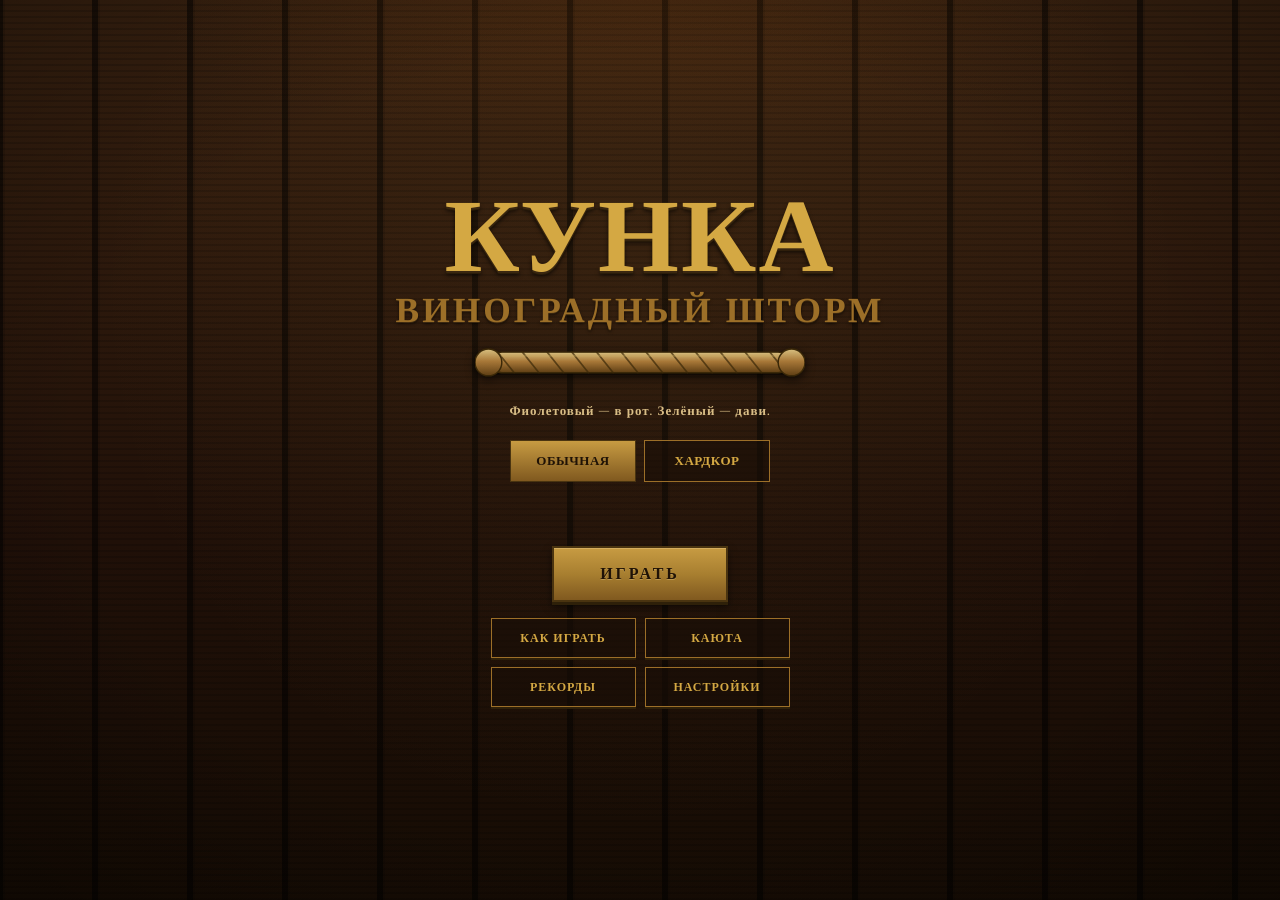
==== index.html @ 5cd16016 "Fix howto scroll: scroll content div not background container" ====
<!DOCTYPE html>
<html lang="ru">
<head>
<meta charset="UTF-8">
<meta http-equiv="Cache-Control" content="no-cache, no-store, must-revalidate">
<meta http-equiv="Pragma" content="no-cache">
<meta http-equiv="Expires" content="0">
<meta name="viewport" content="width=device-width, initial-scale=1.0, user-scalable=no">
<title>Кунка: Виноградный Шторм</title>
<link rel="icon" type="image/x-icon" href="favicon.ico">
<link rel="icon" type="image/png" href="favicon.png">
<link rel="apple-touch-icon" href="grapes.png">
<link rel="manifest" href="manifest.json">
<meta name="theme-color" content="#c79b42">
<meta name="apple-mobile-web-app-capable" content="yes">
<meta name="apple-mobile-web-app-status-bar-style" content="black-translucent">
<meta name="apple-mobile-web-app-title" content="Кунка">
<link rel="preconnect" href="https://fonts.googleapis.com">
<link rel="preconnect" href="https://fonts.gstatic.com" crossorigin>
<link href="https://fonts.googleapis.com/css2?family=Cinzel+Decorative:wght@700;900&family=Cinzel:wght@500;600;700&display=swap" rel="stylesheet">
<style>
  *{margin:0;padding:0;box-sizing:border-box;-webkit-tap-highlight-color:rgba(0,0,0,0);}
  button{outline:none !important;-webkit-user-select:none;user-select:none;-webkit-touch-callout:none;
    -webkit-tap-highlight-color:rgba(0,0,0,0) !important;-webkit-appearance:none;appearance:none;}
  button:focus,button:focus-visible{outline:none !important;}
  html,body{height:100%;width:100%;overflow:hidden;}
  body{background:#160d06;
    font-family:"Cinzel",Georgia,serif;color:#f0d9a8;
    touch-action:none;user-select:none;-webkit-user-select:none;
    text-rendering:geometricPrecision;}

  /* пиратская палитра: состаренное дерево, матовая латунь */
  :root{
    --gold:#d4a843;       /* состаренное золото (приглушённее) */
    --gold2:#9c6f28;      /* тёмная латунь */
    --gold-deep:#5e4313;  /* тень золота */
    --wood1:#33200f;      /* светлая доска */
    --wood2:#1f1208;      /* тёмная доска */
    --wood-deep:#130a03;  /* самый тёмный */
    --rope:#b8945a;       /* канат */
    --parch:#e3cd9c;      /* пергамент/текст */
  }

  /* текстура дерева — грубые доски с выраженными стыками */
  .wood-bg{
    background:
      radial-gradient(ellipse 70% 30% at 50% 0%, rgba(120,55,8,.15) 0%, transparent 55%),
      repeating-linear-gradient(90deg,
        rgba(0,0,0,.55) 0px, rgba(0,0,0,.55) 3px,
        rgba(0,0,0,.12) 3px, rgba(0,0,0,.12) 5px,
        transparent 5px, transparent 92px,
        rgba(0,0,0,.55) 92px, rgba(0,0,0,.55) 95px),
      repeating-linear-gradient(0deg,
        rgba(0,0,0,.16) 0px, rgba(0,0,0,.16) 2px,
        transparent 2px, transparent 6px),
      linear-gradient(180deg,#3a2210,#201008 60%,#160c04);
  }

  .vignette{position:fixed;inset:0;pointer-events:none;z-index:90;
    background:radial-gradient(ellipse at center, transparent 62%, rgba(0,0,0,0.30) 100%);}

  /* плавное появление экранов — мягко для глаз */
  @keyframes screenIn{ from{opacity:0;transform:translateY(4px);} to{opacity:1;transform:translateY(0);} }
  #howto,#hold,#settings,#over{ animation:screenIn .5s cubic-bezier(.25,.6,.3,1) both; }
  #menu{ transition:opacity .6s ease; }
  /* пульс счёта при начислении */
  @keyframes scorePulse{ 0%{transform:scale(1);} 35%{transform:scale(1.18);color:#fff2c8;} 100%{transform:scale(1);} }
  .score.pulse #sc{ display:inline-block; animation:scorePulse .28s ease; }


  /* ---- канат-разделитель (SVG, чёткие линии) ---- */
  .rope{width:82%;max-width:330px;margin:20px auto;display:block;
    filter:drop-shadow(0 3px 5px rgba(0,0,0,.7));}

  #menu{position:fixed;inset:0;z-index:40;display:flex;flex-direction:column;
    align-items:center;justify-content:center;padding:30px 22px;
    transition:opacity 1s ease;}
  #menu::before{content:"";position:absolute;inset:0;z-index:-1;
    background:radial-gradient(circle at 50% 32%, rgba(212,168,67,.06), transparent 62%);}

  /* заголовок — золотая гравировка по дереву, строгая */
  @keyframes titleShimmer{0%,100%{text-shadow:0 2px 0 #3a2710,0 3px 0 #2a1c0a,0 4px 4px rgba(0,0,0,.7);}
    55%{text-shadow:0 2px 0 #3a2710,0 3px 0 #2a1c0a,0 4px 4px rgba(0,0,0,.7),0 0 48px rgba(212,168,67,.28),0 0 12px rgba(212,168,67,.18);}}
  .title{font-family:"Cinzel Decorative",serif;font-weight:900;
    font-size:clamp(44px,15vw,104px);line-height:.9;letter-spacing:2px;
    text-transform:uppercase;text-align:center;
    color:var(--gold);
    animation:titleShimmer 3.6s ease-in-out infinite;
    text-shadow:
      0 2px 0 #3a2710,
      0 3px 0 #2a1c0a,
      0 4px 4px rgba(0,0,0,.7);}
  .title .l2{display:block;font-size:.34em;letter-spacing:3px;margin-top:10px;white-space:nowrap;
    color:var(--gold2);
    text-shadow:0 1px 0 #3a2710,0 2px 3px rgba(0,0,0,.6);}
  .sub{font-size:13px;color:#d8bd86;letter-spacing:1px;margin:2px 0 4px;text-align:center;padding:0 18px;
    line-height:1.6;font-weight:600;}
  #menuBest{font-family:"Cinzel",serif;font-size:14px;color:var(--gold);letter-spacing:1px;
    margin:18px 0 8px;min-height:18px;font-weight:700;
    text-shadow:0 1px 2px #000;}

  /* кнопка — матовая латунная табличка, строгая, чёткая тёмная рамка */
  .btn{font-family:"Cinzel",serif;font-weight:700;letter-spacing:3px;font-size:16px;text-transform:uppercase;
    color:#1f1206;
    background:linear-gradient(180deg,#c79b42 0%,#a87f30 50%,#80591f 100%);
    border:2px solid #4a3410;padding:15px 46px;cursor:pointer;margin-top:16px;border-radius:0;
    box-shadow:
      0 3px 0 #2e2009,
      0 5px 8px rgba(0,0,0,.55),
      inset 0 1px 0 rgba(240,210,150,.35);
    text-shadow:0 1px 0 rgba(230,200,140,.4);
    transition:transform .07s,box-shadow .07s,filter .15s;}
  .btn:hover{filter:brightness(1.08);}
  .btn:active{transform:translateY(3px);
    box-shadow:0 1px 0 #2e2009,0 2px 4px rgba(0,0,0,.5),inset 0 1px 0 rgba(240,210,150,.25);}
  .blink{animation:glow 2.2s ease-in-out infinite;}
  @keyframes glow{
    0%,100%{filter:brightness(1);}
    50%{filter:brightness(1.08);}
  }
  /* второстепенная кнопка — без латуни, тёмная с тонкой золотой рамкой */
  .btn-ghost{font-family:"Cinzel",serif;font-weight:600;letter-spacing:2px;font-size:13px;text-transform:uppercase;
    color:var(--gold);background:rgba(25,14,6,.55);
    border:1.5px solid var(--gold2);padding:10px 26px;cursor:pointer;margin-top:14px;border-radius:0;
    box-shadow:0 2px 0 #2e2009;
    transition:transform .07s,background .15s,border-color .15s;}
  .btn-ghost:hover{background:rgba(45,28,14,.7);border-color:var(--gold);}
  .btn-ghost:active{transform:translateY(2px);box-shadow:0 0 0 #2e2009;background:rgba(45,28,14,.7);}
  .menu-grid{display:flex;flex-wrap:wrap;gap:9px;margin-top:16px;
    width:100%;max-width:300px;justify-content:center;}
  .menu-grid .btn-ghost{margin-top:0;flex:0 0 calc(50% - 5px);box-sizing:border-box;
    padding:11px 4px;font-size:12px;letter-spacing:1px;}

  /* ---- панель настроек ---- */
  #settings{position:fixed;inset:0;z-index:45;display:none;overflow:hidden;}
  #settingsContent{position:relative;z-index:2;display:flex;flex-direction:column;
    align-items:center;justify-content:center;width:100%;height:100%;padding:30px 22px;}
  .set-title{font-family:"Cinzel Decorative",serif;font-weight:900;font-size:30px;color:var(--gold);
    letter-spacing:2px;text-transform:uppercase;text-shadow:0 2px 0 #3a2710,0 3px 5px rgba(0,0,0,.7);margin-bottom:6px;}
  .rope-mini{width:200px;height:4px;margin:10px auto 26px;
    background:repeating-linear-gradient(60deg,#6e4e1d 0,#bf9a5e 3px,#6e4e1d 6px);border-radius:2px;
    box-shadow:0 1px 2px rgba(0,0,0,.6);}
  .set-row{display:flex;align-items:center;justify-content:space-between;
    width:100%;max-width:280px;margin:9px 0;
    background:rgba(25,14,6,.5);border:1.5px solid var(--gold2);padding:11px 16px;}
  .set-label{font-family:"Cinzel",serif;font-weight:600;font-size:16px;color:var(--parch);letter-spacing:1px;}
  .toggle{font-family:"Cinzel",serif;font-weight:700;font-size:13px;letter-spacing:1px;cursor:pointer;
    padding:7px 16px;border:2px solid #4a3410;color:#1f1206;min-width:62px;
    background:linear-gradient(180deg,#c79b42,#80591f);}
  .toggle.off{background:rgba(40,25,12,.8);color:#8a6c3c;border-color:#3a2710;}
  /* ползунок громкости в тему */
  .vol-row{flex-direction:column;align-items:stretch;gap:10px;}
  .vol-top{display:flex;align-items:center;justify-content:space-between;}
  .vol-val{font-family:"Cinzel",serif;font-weight:700;font-size:13px;color:var(--gold);min-width:44px;text-align:right;}
  input[type=range].vol{-webkit-appearance:none;appearance:none;width:100%;height:8px;
    background:linear-gradient(90deg,#80591f,#c79b42);border:1.5px solid #4a3410;outline:none;cursor:pointer;}
  input[type=range].vol::-webkit-slider-thumb{-webkit-appearance:none;appearance:none;
    width:22px;height:22px;border-radius:50%;border:2px solid #3a2710;cursor:pointer;
    background:radial-gradient(circle at 35% 30%,#f0d488,#8a6420);box-shadow:0 1px 3px rgba(0,0,0,.6);}
  input[type=range].vol::-moz-range-thumb{width:22px;height:22px;border-radius:50%;border:2px solid #3a2710;
    background:radial-gradient(circle at 35% 30%,#f0d488,#8a6420);cursor:pointer;}
  input[type=range].vol:disabled{opacity:.4;cursor:default;}
  .diff-row{display:flex;gap:8px;width:100%;max-width:300px;justify-content:center;}
  #menuDiff{margin:14px auto 4px;max-width:260px;}
  .diff{flex:1;font-family:"Cinzel",serif;font-weight:600;font-size:13px;cursor:pointer;
    padding:11px 4px;border:1.5px solid var(--gold2);color:var(--gold);background:rgba(25,14,6,.55);
    text-transform:uppercase;letter-spacing:.5px;}
  .diff.sel{background:linear-gradient(180deg,#c79b42,#80591f);color:#1f1206;border-color:#4a3410;font-weight:700;}

  /* подпись автора */
  .credit{margin-top:22px;font-family:"Cinzel",serif;font-size:11px;letter-spacing:1px;
    color:#8a6c3c;opacity:.75;}

  /* экран «Как играть» */
  #howto{position:fixed;inset:0;z-index:46;display:none;overflow:hidden;}
  #howtoContent{position:absolute;inset:0;z-index:2;display:flex;flex-direction:column;
    align-items:center;justify-content:flex-start;
    overflow-y:auto;-webkit-overflow-scrolling:touch;padding:20px 22px;}
  .how-row{display:flex;align-items:flex-start;gap:12px;width:100%;max-width:330px;margin:5px 0;
    background:rgba(25,14,6,.5);border:1.5px solid var(--gold2);padding:10px 14px;}
  .how-ic{font-size:20px;line-height:1.2;flex:none;}
  .how-tx{font-family:"Cinzel",serif;font-size:14px;color:var(--parch);line-height:1.45;letter-spacing:.3px;}
  .how-tx b{color:var(--gold);}
  .how-pt{color:var(--gold);font-weight:700;}
  .dot{display:inline-block;width:16px;height:16px;border-radius:50%;flex:none;
    box-shadow:inset 0 -2px 3px rgba(0,0,0,.35),0 1px 2px rgba(0,0,0,.4);}

  /* каюта капитана */
  #hold{position:fixed;inset:0;z-index:46;display:none;overflow:hidden;}
  #holdContent{position:relative;z-index:2;display:flex;flex-direction:column;
    align-items:center;width:100%;height:100%;padding:24px 22px;overflow-y:auto;-webkit-overflow-scrolling:touch;}
  #rankBox{width:100%;max-width:320px;text-align:center;margin-bottom:8px;}
  #rankName{font-family:"Cinzel Decorative",serif;font-weight:900;font-size:30px;color:var(--gold);
    letter-spacing:1px;text-shadow:0 2px 0 #3a2710,0 3px 5px rgba(0,0,0,.6);}
  #rankBarWrap{height:14px;background:rgba(15,8,3,.7);border:1.5px solid var(--gold2);
    margin:12px 0 6px;overflow:hidden;}
  #rankBar{height:100%;width:0%;background:linear-gradient(180deg,#e8c061,#9c6f28);
    transition:width .6s ease;}
  #rankNext{font-family:"Cinzel",serif;font-size:12px;color:#cdae74;letter-spacing:1px;}
  .hold-sub{font-family:"Cinzel",serif;font-size:13px;letter-spacing:3px;color:var(--gold);
    text-transform:uppercase;margin:20px 0 12px;font-weight:700;}
  #trophyGrid{display:flex;flex-wrap:wrap;gap:10px;justify-content:center;width:100%;max-width:330px;}
  .trophy{flex:0 0 calc(33.33% - 7px);box-sizing:border-box;aspect-ratio:1/1;
    border:1.5px solid var(--gold2);background:rgba(15,8,3,.5);
    display:flex;flex-direction:column;align-items:center;justify-content:center;gap:5px;padding:6px;
    text-align:center;position:relative;}
  .trophy.locked{opacity:.45;filter:grayscale(1);}
  .trophy .tmedal{width:34px;height:34px;}
  .trophy .tname{font-family:"Cinzel",serif;font-size:9.5px;line-height:1.2;color:var(--parch);letter-spacing:.3px;}
  .trophy.unlocked .tname{color:var(--gold);}


  #pauseOverlay{position:absolute;inset:0;z-index:55;display:none;cursor:pointer;
    align-items:center;justify-content:center;background:rgba(20,11,4,.82);}
  #pauseOverlay>div{display:flex;flex-direction:column;align-items:center;
    font-family:"Cinzel Decorative",serif;
    font-size:36px;font-weight:900;letter-spacing:6px;color:var(--gold);
    text-transform:uppercase;text-shadow:0 2px 0 #4a3110,0 3px 6px rgba(0,0,0,.7);}
  #pauseOverlay>div span{font-family:"Cinzel",serif;font-size:12px;letter-spacing:2px;color:#cdae74;margin-top:18px;
    text-shadow:none;font-weight:600;}
  #game{position:fixed;inset:0;z-index:30;display:none;background:#000;opacity:1;transition:opacity .5s ease;}
  #game.fadein{opacity:0;}
  #cv{display:block;width:100%;height:100%;}

  /* HUD — латунные таблички */
  .hud{position:fixed;top:0;left:0;right:0;z-index:50;padding:12px 14px;
    display:flex;justify-content:space-between;align-items:flex-start;pointer-events:none;}
  .hud .plate{background:linear-gradient(180deg,rgba(45,28,14,.92),rgba(25,14,6,.92));
    border:1.5px solid var(--gold2);border-radius:0;padding:7px 12px;
    box-shadow:0 2px 6px rgba(0,0,0,.5),inset 0 1px 0 rgba(232,192,97,.2);}
  .hud .plate.score-plate{flex:none;}
  .hud .plate.lives{flex:none;text-align:right;}
  .hud .score{font-family:"Cinzel",serif;font-size:18px;font-weight:700;color:var(--gold);letter-spacing:1px;
    text-shadow:0 1px 2px #000;font-variant-numeric:tabular-nums;white-space:nowrap;}
  .hud .score #sc{display:inline-block;min-width:2.4em;text-align:left;font-variant-numeric:tabular-nums;}
  .hud .lvl{font-size:10px;color:#cdae74;letter-spacing:2px;margin-top:3px;text-transform:uppercase;font-weight:600;}
  .hud .lives{font-family:"Cinzel",serif;font-size:19px;color:var(--gold);font-weight:700;text-shadow:0 1px 2px #000;
    font-variant-numeric:tabular-nums;white-space:nowrap;}
  .hud .lives #gcount{display:inline-block;min-width:0.7em;text-align:center;}
  /* кнопка паузы — жёстко по центру, не зависит от ширины соседних табличек */
  #pause{position:absolute;left:50%;top:12px;transform:translateX(-50%);
    pointer-events:auto;font-family:"Cinzel",serif;font-weight:700;
    display:flex;align-items:center;justify-content:center;min-width:34px;
    background:linear-gradient(180deg,#c79b42,#80591f);border:2px solid #4a3410;color:#1f1206;border-radius:0;
    padding:7px 14px;font-size:15px;cursor:pointer;
    -webkit-tap-highlight-color:transparent;
    -webkit-touch-callout:none;-webkit-user-select:none;user-select:none;
    -webkit-appearance:none;appearance:none;touch-action:manipulation;
    isolation:isolate;
    box-shadow:0 3px 0 #5e3f12,inset 0 1px 1px rgba(255,255,255,.5);}
  /* все состояния выглядят одинаково — никаких системных вспышек */
  #pause:active,#pause:focus,#pause:focus-visible,#pause:focus-within,#pause:hover{
    outline:none !important;border-color:#4a3410 !important;
    background:linear-gradient(180deg,#c79b42,#80591f) !important;color:#1f1206 !important;
    box-shadow:0 3px 0 #5e3f12,inset 0 1px 1px rgba(255,255,255,.5) !important;
    transform:translateX(-50%) !important;}

  /* ---- экран проигрыша: пергамент в деревянной раме ---- */
  #over{position:fixed;inset:0;z-index:60;display:none;overflow:hidden;}
  #over::before{content:"";position:absolute;inset:0;background:rgba(15,8,3,.92);}
  #overContent{position:relative;z-index:2;display:flex;flex-direction:column;
    align-items:center;width:100%;height:100%;
    padding:22px 16px 30px;overflow-y:auto;-webkit-overflow-scrolling:touch;
    scrollbar-gutter:stable both-edges;}
  #overContent::-webkit-scrollbar{width:0;background:transparent;}
  #over h2{font-family:"Cinzel Decorative",serif;font-size:26px;color:var(--gold);margin-bottom:10px;letter-spacing:1px;text-align:center;
    text-transform:uppercase;text-shadow:0 2px 0 #4a3110,0 3px 6px rgba(0,0,0,.7);padding:0 16px;font-weight:900;}
  #over .fin{font-family:"Cinzel",serif;font-size:18px;color:var(--parch);margin-bottom:12px;letter-spacing:1px;font-weight:600;text-shadow:0 1px 2px #000;}
  #overbest{font-size:13px;color:#cdae74;letter-spacing:1px;margin-bottom:16px;font-weight:600;}
  #overbest.isnew{color:var(--gold);font-weight:700;animation:cpop .3s ease;text-shadow:0 0 10px rgba(232,192,97,.6);}
  @keyframes cpop{from{transform:scale(1.5);}to{transform:scale(1);}}

  #submitBox{display:flex;flex-direction:column;align-items:center;gap:10px;margin-bottom:8px;}
  #pname{font-family:"Cinzel",serif;font-weight:700;text-transform:uppercase;letter-spacing:2px;
    text-align:center;font-size:15px;color:#2a1a08;
    background:linear-gradient(180deg,#f0d9a8,#d8bd86);
    border:2px solid var(--gold2);padding:11px 16px;width:210px;outline:none;border-radius:0;
    box-shadow:inset 0 1px 3px rgba(0,0,0,.3);}
  #pname::placeholder{color:#8a6c3c;}
  #submitBox .btn{margin-top:0;font-size:14px;padding:11px 26px;}

  /* таблица рекордов — деревянная доска с золотой рамкой */
  #board{margin:14px 0 18px;width:100%;max-width:350px;
    background:linear-gradient(180deg,rgba(45,28,14,.6),rgba(25,14,6,.6));
    border:2px solid var(--gold2);border-radius:0;padding:12px 8px;
    box-shadow:0 4px 12px rgba(0,0,0,.5),inset 0 1px 0 rgba(232,192,97,.15);}
  #board .bt{font-family:"Cinzel Decorative",serif;font-size:14px;letter-spacing:1px;color:var(--gold);text-transform:uppercase;
    text-align:center;margin-bottom:10px;font-weight:700;text-shadow:0 1px 2px #000;}
  #board .br{display:flex;justify-content:space-between;gap:16px;padding:6px 14px;
    font-family:"Cinzel",serif;font-size:15px;color:var(--parch);letter-spacing:.5px;font-weight:600;
    border-bottom:1px solid rgba(183,132,47,.3);}
  #board .br:last-child{border-bottom:none;}
  #board .br .rk{color:var(--gold2);width:26px;text-align:left;font-weight:700;}
  #board .br .nm{flex:1;text-align:left;text-transform:uppercase;overflow:hidden;text-overflow:ellipsis;white-space:nowrap;}
  #board .br .sc{font-weight:700;text-align:right;color:var(--gold);}
  #board .br.me{background:rgba(232,192,97,.12);}
  #board .br.me .rk,#board .br.me .nm{color:var(--gold);}
  #board .bload{text-align:center;color:#a8884e;font-size:13px;padding:8px;letter-spacing:1px;font-weight:600;}

  /* блокировка горизонтальной ориентации */
  #rotateLock{position:fixed;inset:0;z-index:200;display:none;
    background:linear-gradient(180deg,#33200f,#160c04);
    color:var(--gold);font-family:"Cinzel",serif;text-align:center;
    align-items:center;justify-content:center;flex-direction:column;padding:30px;letter-spacing:1px;}
  #rotateLock .ic{font-size:40px;margin-bottom:18px;animation:rotateHint 2s ease-in-out infinite;}
  @keyframes rotateHint{0%,100%{transform:rotate(0);}50%{transform:rotate(-90deg);}}
  @media (orientation:landscape) and (max-height:520px){
    #rotateLock{display:flex;}
  }

  /* уведомление о трофее */
  #trophyToast{position:fixed;top:16px;left:50%;z-index:120;
    display:flex;align-items:center;gap:11px;
    background:linear-gradient(180deg,rgba(45,28,14,.97),rgba(25,14,6,.97));
    border:1.5px solid var(--gold2);padding:10px 18px;
    box-shadow:0 4px 16px rgba(0,0,0,.6);
    transform:translateX(-50%) translateY(-140px);
    transition:transform .5s cubic-bezier(.2,.8,.3,1);
    will-change:transform;}
  #trophyToast.show{transform:translateX(-50%) translateY(0);}
  #trophyToast .tt-medal{width:34px;height:34px;flex:none;}
  #trophyToast .tt-title{font-family:"Cinzel",serif;font-size:10px;letter-spacing:2px;color:#cdae74;text-transform:uppercase;}
  #trophyToast .tt-name{font-family:"Cinzel",serif;font-size:15px;font-weight:700;color:var(--gold);}
</style>
</head>
<body>
  <div id="rotateLock">
    <div class="ic">⟳</div>
    <div>Поверни телефон<br>вертикально</div>
  </div>
  <div id="eggToast" style="display:none;position:fixed;inset:0;z-index:300;align-items:center;justify-content:center;background:rgba(4,20,4,.88);">
    <div style="font-family:'Cinzel Decorative',serif;text-align:center;padding:30px 24px;">
      <div style="font-size:clamp(28px,9vw,54px);font-weight:900;color:#7ee84a;text-shadow:0 0 24px #4aaa20,0 2px 0 #1a4a10;letter-spacing:2px;text-transform:uppercase;">Кислый<br>Кунка</div>
      <div style="font-family:'Cinzel',serif;font-size:14px;color:#a8e87a;letter-spacing:2px;margin-top:14px;font-weight:600;">найден!</div>
    </div>
  </div>
  <div id="trophyToast">
    <svg class="tt-medal" viewBox="0 0 40 40"><circle cx="20" cy="16" r="11" fill="#e8c061" stroke="#9c6f28" stroke-width="2"/><path d="M14 25 L11 38 L20 33 L29 38 L26 25 Z" fill="#e8c061" stroke="#9c6f28" stroke-width="1.5"/></svg>
    <div class="tt-txt"><div class="tt-title">Трофей получен!</div><div class="tt-name"></div></div>
  </div>
  <div id="menu" class="wood-bg">
    <div class="title">Кунка<span class="l2">Виноградный Шторм</span></div>
    <svg class="rope" viewBox="0 0 320 30" preserveAspectRatio="none" xmlns="http://www.w3.org/2000/svg">
      <defs>
        <linearGradient id="rg" x1="0" y1="0" x2="0" y2="1">
          <stop offset="0" stop-color="#d8c080"/>
          <stop offset="0.45" stop-color="#a87838"/>
          <stop offset="1" stop-color="#5e3e14"/>
        </linearGradient>
      </defs>
      <!-- тень снизу для объёма -->
      <rect x="16" y="22" width="288" height="4" rx="4" fill="rgba(0,0,0,0.38)"/>
      <!-- основной канат -->
      <rect x="16" y="4" width="288" height="20" rx="10" fill="url(#rg)" stroke="#3a2808" stroke-width="1.4"/>
      <!-- пряди: влево-вниз -->
      <g stroke="#3a2808" stroke-width="1.6" stroke-linecap="round" opacity="0.70">
        <path d="M22 4 L38 24 M46 4 L62 24 M70 4 L86 24 M94 4 L110 24 M118 4 L134 24 M142 4 L158 24 M166 4 L182 24 M190 4 L206 24 M214 4 L230 24 M238 4 L254 24 M262 4 L278 24 M286 4 L302 24"/>
      </g>
      <rect x="16" y="6.5" width="288" height="2" rx="1" fill="#c8a860" opacity="0.35"/>
      <ellipse cx="13" cy="14" rx="13" ry="13" fill="url(#rg)" stroke="#3a2808" stroke-width="1.4"/>
      <ellipse cx="307" cy="14" rx="13" ry="13" fill="url(#rg)" stroke="#3a2808" stroke-width="1.4"/>
    </svg>
    <div class="sub">Фиолетовый — в рот. Зелёный — дави.</div>
    <div class="diff-row" id="menuDiff">
      <button class="diff sel" data-diff="normal">Обычная</button>
      <button class="diff" data-diff="hard">Хардкор</button>
    </div>
    <div id="menuBest"></div>
    <button class="btn blink" id="play">Играть</button>
    <div class="menu-grid">
      <button class="btn-ghost" id="showHow">Как играть</button>
      <button class="btn-ghost" id="showHold">Каюта</button>
      <button class="btn-ghost" id="showLb">Рекорды</button>
      <button class="btn-ghost" id="showSettings">Настройки</button>
    </div>
    <button id="installBtn" style="display:none;position:fixed;bottom:18px;left:50%;transform:translateX(-50%);background:none;border:none;color:#7a6040;font-family:'Cinzel',serif;font-size:10px;letter-spacing:1px;cursor:pointer;opacity:0.55;padding:6px 12px;white-space:nowrap;">↓ Установить</button>
  </div>

  <div id="howto" class="wood-bg">
    <div id="howtoContent">
      <h2 class="set-title">Как играть</h2>
      <div class="rope-mini"></div>
      <div class="how-row"><span class="dot" style="background:#c77bf0;"></span>
        <span class="how-tx"><b>Фиолетовый</b> — тащи Кунке в рот. <span class="how-pt">+10</span></span></div>
      <div class="how-row"><span class="dot" style="background:#ffd24a;"></span>
        <span class="how-tx"><b>Золотой</b> — редкий, быстро исчезает. Хватай немедленно! <span class="how-pt">+50</span></span></div>
      <div class="how-row"><span class="dot" style="background:#7ec23a;"></span>
        <span class="how-tx"><b>Зелёный</b> — кислый! Дави пальцем (нужно 2+ тычка). Накопишь 4 — начнётся обратный отсчёт. Не успеешь убрать — Кунка задохнётся.</span></div>
      <div class="how-row"><span class="how-ic"><svg width="15" height="21" viewBox="0 0 16 22" style="vertical-align:middle;"><rect x="6" y="1" width="4" height="4" fill="#c9a567"/><rect x="5.5" y="4.5" width="5" height="2.5" fill="#b8945a"/><rect x="3" y="7" width="10" height="14" rx="2.5" fill="#a85f25"/><rect x="4.5" y="10" width="2" height="9" rx="1" fill="#d8a04a" opacity="0.5"/></svg></span>
        <span class="how-tx"><b>Ром</b> — тащи в рот: сносит все зелёные разом и даёт <b>КУРАЖ</b> на 6 сек — очки ×2. <span class="how-pt">+20</span></span></div>
      <div class="how-row"><span class="how-ic" style="font-size:13px;line-height:1">⚡</span>
        <span class="how-tx">На высоких уровнях скорость растёт, зелёный становится крепче, окно удушения сужается. <b>Хардкор</b> — с самого начала жёстче.</span></div>
      <button class="btn" id="howBack" style="margin-top:24px;">Назад</button>
    </div>
  </div>

  <div id="hold" class="wood-bg">
    <div id="holdContent">
      <h2 class="set-title">Каюта капитана</h2>
      <div class="rope-mini"></div>
      <div id="rankBox">
        <div id="rankName">Салага</div>
        <div id="rankBarWrap"><div id="rankBar"></div></div>
        <div id="rankNext">до звания Юнга: 40</div>
      </div>
      <div class="hold-sub">Трофеи</div>
      <div id="trophyGrid"></div>
      <button class="btn" id="holdBack" style="margin-top:20px;">Назад</button>
    </div>
  </div>

  <div id="settings" class="wood-bg">
    <div id="settingsContent">
      <h2 class="set-title">Настройки</h2>
      <div class="rope-mini"></div>

      <div class="set-row">
        <span class="set-label">Музыка</span>
        <button class="toggle on" id="tgMusic" data-on="1">ВКЛ</button>
      </div>

      <div class="set-row vol-row">
        <div class="vol-top">
          <span class="set-label">Громкость</span>
          <span class="vol-val" id="volVal">70%</span>
        </div>
        <input type="range" class="vol" id="musicVol" min="0" max="100" value="70">
      </div>

      <button class="btn" id="settingsBack" style="margin-top:26px;">Назад</button>
      <div class="credit">Создано Admiral8Dota</div>
    </div>
  </div>

  <div id="game">
    <canvas id="cv"></canvas>
    <div class="hud">
      <div class="plate score-plate">
        <div class="score">Очки: <span id="sc">0</span></div>
        <div class="lvl">Уровень <span id="lv">1</span></div>
      </div>
      <div id="pause" aria-label="Пауза">II</div>
      <div class="plate lives" id="lives" style="font-size:19px;text-align:right;color:#8fd14a;"><span id="gcount">0</span>/4</div>
    </div>
    <div id="pauseOverlay"><div>ПАУЗА<span>нажми, чтобы продолжить</span></div></div>
  </div>

  <div id="over" class="wood-bg">
    <div id="overContent">
      <h2 id="overtitle">Кунка задохнулся!</h2>
      <div class="fin">Очки: <span id="finsc">0</span></div>
      <div id="overbest">Твой рекорд: 0</div>

      <div id="submitBox">
        <input id="pname" maxlength="12" placeholder="ТВОЁ ИМЯ" autocomplete="off">
        <button class="btn" id="submitScore">Записать рекорд</button>
      </div>

      <div id="board">
        <div class="bt" id="boardTitle">Таблица рекордов</div>
        <div id="boardRows"><div class="bload">загрузка…</div></div>
      </div>

      <button class="btn" id="again">Ещё раз</button>
      <button class="btn" id="tomenu" style="margin-top:8px;">В меню</button>
      <button class="btn-ghost" id="shareBtn" style="margin-top:10px;">Поделиться результатом</button>
    </div>
  </div>

  <div class="vignette"></div>
  <audio id="bgm" src="music.mp3" loop></audio>

<script>
(function(){
  // попытка заблокировать ориентацию в портрет (срабатывает в установленном PWA/полноэкранном режиме)
  try{ if(screen.orientation&&screen.orientation.lock) screen.orientation.lock('portrait').catch(function(){}); }catch(e){}
  var menu=document.getElementById('menu'),game=document.getElementById('game'),
      over=document.getElementById('over'),bgm=document.getElementById('bgm'),
      cv=document.getElementById('cv'),ctx=cv.getContext('2d');

  var kunkaImg=new Image();kunkaImg.src='kunka.png';
  var kunkaOpenImg=new Image();kunkaOpenImg.src='kunka_open.png';
  var purpleImg=new Image();purpleImg.src='grapes.png';
  var greenImg=new Image();greenImg.src='grapes_green.png';
  var goldImg=new Image();goldImg.src='grapes_gold.png';
  var chokeImg=new Image();chokeImg.src='kunka_choke.png';
  var rumImg=new Image();rumImg.src='rum.png';
  var seaBg=new Image(); seaBg._ok=false;
  seaBg.onload=function(){ seaBg._ok=true; };
  seaBg.onerror=function(){ seaBg._ok=false; };
  seaBg.src='sea_bg.png';

  var W,H;
  function resize(){W=cv.width=window.innerWidth;H=cv.height=window.innerHeight;}
  window.addEventListener('resize',resize);resize();

  // ---- онлайн-таблица рекордов (Supabase) ----
  var SB_URL='https://fjhqekpgeiucfszmaylv.supabase.co';
  var SB_KEY='sb_publishable_5G8k1X2brW7fMvhaX4aIVw_WiEWGLgA';
  var SB_HEADERS={
    'apikey':SB_KEY,
    'Authorization':'Bearer '+SB_KEY,
    'Content-Type':'application/json'
  };
  var lastSubmitted=false; // не дать записать один результат дважды

  function lbClean(s){ return String(s).replace(/[^a-zA-Zа-яА-Я0-9 _-]/g,'').trim().slice(0,12); }

  var HC_MARK='~'; // метка хардкора (1 символ, недопустим в пользовательских именах -> не отнимает место и надёжно фильтруется)
  function lbSubmit(name,score,cb){
    // имя уже очищено и обрезано до 12 в lbClean; метка добавляется сверх
    var stored = (difficulty==='hard') ? (HC_MARK+name) : name;
    fetch(SB_URL+'/rest/v1/scores',{
      method:'POST',
      headers:SB_HEADERS,
      body:JSON.stringify({name:stored,score:score})
    }).then(function(r){ cb&&cb(r.ok); })
      .catch(function(){ cb&&cb(false); });
  }
  function lbLoad(cb){
    var done=false;
    var finish=function(v){ if(done)return; done=true; cb(v); };
    // страховка: если сеть висит — через 8с показываем ошибку, а не вечную загрузку
    setTimeout(function(){ finish(null); }, 8000);
    var url=SB_URL+'/rest/v1/scores?select=name,score&order=score.desc&limit=200';
    fetch(url,{headers:{'apikey':SB_KEY,'Authorization':'Bearer '+SB_KEY}})
      .then(function(r){return r.json();})
      .then(function(d){
        if(!Array.isArray(d)){ finish([]); return; }
        var hard=(difficulty==='hard');
        var out=[];
        for(var i=0;i<d.length;i++){
          var nm=String(d[i].name||'');
          // хардкор-метки: новая "~" и старая "HC_" (legacy)
          var isHC=false, clean=nm;
          if(nm.indexOf(HC_MARK)===0){ isHC=true; clean=nm.slice(HC_MARK.length); }
          else if(nm.indexOf('HC_')===0){ isHC=true; clean=nm.slice(3); }
          if(hard!==isHC) continue;
          out.push({name:clean, score:d[i].score});
          if(out.length>=10) break;
        }
        finish(out);
      })
      .catch(function(){ finish(null); });
  }
  function setBoardTitle(){
    var t=document.getElementById('boardTitle');
    if(t) t.textContent = (difficulty==='hard') ? 'Рекорды — Хардкор' : 'Рекорды — Обычная';
  }
  function renderBoard(arr,myName,myScore){
    var box=document.getElementById('boardRows');
    if(arr===null){ box.innerHTML='<div class="bload">нет связи с сервером</div>'; return; }
    if(!arr.length){ box.innerHTML='<div class="bload">пока пусто — будь первым!</div>'; return; }
    var html='';
    for(var i=0;i<arr.length;i++){
      var nm=arr[i].name||'???', sc=(arr[i].score!=null?arr[i].score:0);
      var mine=(myName && String(nm).toLowerCase()===myName.toLowerCase() && String(sc)===String(myScore));
      html+='<div class="br'+(mine?' me':'')+'"><span class="rk">'+(i+1)+'</span>'+
            '<span class="nm">'+nm+'</span><span class="sc">'+sc+'</span></div>';
    }
    box.innerHTML=html;
  }

  // ---- звуки действий (синтез, без файлов) ----
  var AC=null, MASTER=null;
  function ac(){ if(!AC){try{AC=new (window.AudioContext||window.webkitAudioContext)();MASTER=AC.createGain();MASTER.gain.value=1.6;MASTER.connect(AC.destination);}catch(e){}} return AC; }
  var _voices=0;   // счётчик активных звуков (M9)
  var MAX_VOICES=12;
  function tone(freq,dur,type,vol,slideTo,delay){
    var a=ac(); if(!a)return;
    if(_voices>=MAX_VOICES) return;   // не плодим звуки при спаме
    var t0=a.currentTime+(delay||0);
    var o=a.createOscillator(),g=a.createGain();
    o.type=type||'sine'; o.frequency.setValueAtTime(freq,t0);
    if(slideTo)o.frequency.exponentialRampToValueAtTime(slideTo,t0+dur);
    var v=vol||0.2;
    g.gain.setValueAtTime(0.0001,t0);
    g.gain.exponentialRampToValueAtTime(v,t0+0.008);
    g.gain.exponentialRampToValueAtTime(0.0001,t0+dur);
    o.connect(g);g.connect(MASTER); o.start(t0);o.stop(t0+dur+0.02);
    _voices++; o.onended=function(){ _voices--; };
  }
  function noiseBurst(dur,vol){
    var a=ac(); if(!a)return;
    if(_voices>=MAX_VOICES) return;
    var n=Math.floor(a.sampleRate*dur), buf=a.createBuffer(1,n,a.sampleRate), d=buf.getChannelData(0);
    for(var i=0;i<n;i++)d[i]=(Math.random()*2-1)*(1-i/n);
    var s=a.createBufferSource();s.buffer=buf;
    var g=a.createGain();g.gain.value=vol||0.3;
    s.connect(g);g.connect(MASTER);s.start();
    _voices++; s.onended=function(){ _voices--; };
  }
  // ---- настройки звука ----
  var musicOn=true;
  var musicVol=0.7;   // громкость музыки 0..1
  try{ if(localStorage.getItem('kunkka_music')==='0')musicOn=false; }catch(e){}
  try{ var sv=localStorage.getItem('kunkka_musicvol'); if(sv!==null){ var pv=parseFloat(sv); if(!isNaN(pv)) musicVol=Math.max(0,Math.min(1,pv)); } }catch(e){}
  function applyAudio(){
    try{ if(bgm){ bgm.muted=!musicOn; bgm.volume=musicVol; } }catch(e){}
  }

  var SFX={
    eat:function(){tone(300,0.14,'sine',0.5,650);}, // мягкий «блуп» вверх — заметный, не резкий
    squash:function(){noiseBurst(0.07,0.11);tone(150,0.08,'sine',0.18,70);}, // мягкий хлоп, выровнен по громкости
    gold:function(){ // яркая золотая трель — запланирована по аудио-часам, громкая
      tone(784,0.10,'triangle',0.55,null,0);     // соль
      tone(1047,0.10,'triangle',0.55,null,0.09);  // до
      tone(1568,0.16,'triangle',0.50,null,0.18);  // соль октавой выше
    },
    warn:function(){tone(170,0.16,'sawtooth',0.14,110);},          // тревога при удушении
    rum:function(){ // довольный «гульп» вниз + звон
      tone(400,0.12,'sine',0.45,180);
      tone(620,0.14,'triangle',0.4,null,0.1);
    },
    click:function(){ tone(520,0.05,'sine',0.22,420); } // мягкий клик интерфейса
  };
  var warnSndT=0;
  // мягкий клик на всех кнопках интерфейса
  document.addEventListener('click',function(e){
    var t=e.target;
    if(t && t.tagName==='BUTTON'){ try{ ac(); SFX.click(); }catch(err){} }
  },true);

  var S={},best=0;
  try{best=parseInt(localStorage.getItem('kunkka_best')||'0',10)||0;}catch(e){best=0;}

  // ---- статистика (Трюм) ----
  var STATS={games:0,purple:0,gold:0,green:0,rum:0,bestLevel:1,bestHard:0};
  try{ var ss=localStorage.getItem('kunkka_stats'); if(ss){ var o=JSON.parse(ss); for(var k in o) if(k in STATS) STATS[k]=o[k]; } }catch(e){}
  function saveStats(){ try{localStorage.setItem('kunkka_stats',JSON.stringify(STATS));}catch(e){} }


  // отслеживание открытых трофеев для уведомлений
  var unlockedTrophies={};
  try{ var ut=localStorage.getItem('kunkka_trophies'); if(ut) unlockedTrophies=JSON.parse(ut)||{}; }catch(e){}
  function checkNewTrophies(){
    if(typeof TROPHIES==='undefined') return;
    var newly=[];
    for(var i=0;i<TROPHIES.length;i++){
      var t=TROPHIES[i], on=false;
      try{on=t.test();}catch(e){on=false;}
      if(on && !unlockedTrophies[t.id]){ unlockedTrophies[t.id]=1; newly.push(t.name); }
    }
    if(newly.length){
      try{localStorage.setItem('kunkka_trophies',JSON.stringify(unlockedTrophies));}catch(e){}
      // показываем уведомления по очереди
      newly.forEach(function(nm,idx){
        setTimeout(function(){ showTrophyToast(nm); }, idx*1400);
      });
    }
  }
  function showTrophyToast(name){
    var el=document.getElementById('trophyToast');
    if(!el) return;
    el.querySelector('.tt-name').textContent=name;
    el.classList.remove('show'); void el.offsetWidth; el.classList.add('show');
    setTimeout(function(){ el.classList.remove('show'); }, 2600);
  }

  function reset(){
    _ending=false;
    _smokeSprite=null;
    document.getElementById('lives').style.color=sourMode?'#c77bf0':'#8fd14a';
    SESSION={purple:0,gold:0,green:0,rum:0,score:0,level:1};
    S={score:0,level:1,grapes:[],spawnT:0,spawnGap:950*dk().spawn,
       drag:null,last:0,shake:0,flash:0,wasFull:false,mouthOpen:0,face:'idle',faceT:0,running:true,floaters:[],
       particles:[],distress:0,goldT:0,rumT:0,goldPity:0,rumPity:0,rumGrace:0,rumCD:0,greenDry:0,kurazh:0,banner:null,bubble:null,_sayT:0};
    warnSndT=0;
    upd();
  }
  var _lastScore=0;
  function upd(){
    document.getElementById('sc').textContent=S.score;
    document.getElementById('lv').textContent=S.level;
    document.getElementById('gcount').textContent=greenCount();
    SESSION.score=S.score;
    SESSION.level=S.level;
    if(S.score>_lastScore){
      var sp=document.querySelector('.hud .score');
      if(sp){ sp.classList.remove('pulse'); void sp.offsetWidth; sp.classList.add('pulse'); }
    }
    _lastScore=S.score;
  }

  // заставка-баннер по центру (уровень / шторм)
  function banner(text,color,ms){ S.banner={t:text,c:color||'#e8c061',life:ms||1300,max:ms||1300}; }

  function levelUp(nl){
    S.level=nl;
    // пол 550мс, ускорение заметнее
    S.spawnGap=Math.max(280,950-nl*62)*dk().spawn;
    banner('Уровень '+nl,'#e8c061',1400);
  }

  // геометрия Кунки
  function kunkaBox(){
    var ratio=(kunkaImg.complete?kunkaImg.height/kunkaImg.width:2.0);
    var kw=Math.min(W*0.78,344);
    var kh=kw*ratio;
    var maxH=H*0.62;
    if(kh>maxH){ kh=maxH; kw=kh/ratio; }
    var kx=W/2-kw/2, ky=16;
    return {x:kx,y:ky,w:kw,h:kh,
      mouthX:W/2, mouthY:ky+kh*0.52, mouthR:kw*0.30};
  }

  // рамка-портрет вокруг кадра Кунки (медальон капитана)
  function drawPortraitFrame(x,y,w,h){
    var fw=Math.max(10, w*0.05);   // толщина багета
    // внешняя тёмная деревянная окантовка
    ctx.lineJoin='miter';
    // тёмное дерево (внешний кант)
    ctx.strokeStyle='#241407';
    ctx.lineWidth=fw*1.6;
    ctx.strokeRect(x-fw*0.3, y-fw*0.3, w+fw*0.6, h+fw*0.6);
    // основной латунный багет с градиентом
    var fg=ctx.createLinearGradient(x,y,x,y+h);
    fg.addColorStop(0,'#e8c061');
    fg.addColorStop(0.25,'#b5882f');
    fg.addColorStop(0.5,'#8a6420');
    fg.addColorStop(0.75,'#b5882f');
    fg.addColorStop(1,'#7a561c');
    ctx.strokeStyle=fg;
    ctx.lineWidth=fw;
    ctx.strokeRect(x-fw*0.3, y-fw*0.3, w+fw*0.6, h+fw*0.6);
    // тонкая тёмная линия по внутреннему краю багета (отделяет от фото)
    ctx.strokeStyle='rgba(30,18,6,0.9)';
    ctx.lineWidth=2;
    ctx.strokeRect(x+1, y+1, w-2, h-2);
    // блик по верхней кромке багета
    ctx.strokeStyle='rgba(255,235,180,0.4)';
    ctx.lineWidth=1.5;
    ctx.beginPath();
    ctx.moveTo(x-fw*0.7, y-fw*0.7); ctx.lineTo(x+w+fw*0.7, y-fw*0.7);
    ctx.stroke();
    // угловые заклёпки-болты
    var bolts=[[x-fw*0.3,y-fw*0.3],[x+w+fw*0.3,y-fw*0.3],[x-fw*0.3,y+h+fw*0.3],[x+w+fw*0.3,y+h+fw*0.3]];
    for(var i=0;i<bolts.length;i++){
      var bx=bolts[i][0], by=bolts[i][1];
      var bg2=ctx.createRadialGradient(bx-2,by-2,1,bx,by,fw*0.42);
      bg2.addColorStop(0,'#f0d488'); bg2.addColorStop(1,'#6e4e1a');
      ctx.fillStyle=bg2;
      ctx.beginPath(); ctx.arc(bx,by,fw*0.42,0,6.28); ctx.fill();
      ctx.strokeStyle='#3a2710'; ctx.lineWidth=1.5; ctx.stroke();
    }
  }

  // ---- сложность ----
  var DIFF={
    normal:{choke:0.85, spawn:0.82, hits:0},   // живее чем было, но мягче хардкора
    hard:  {choke:0.42, spawn:0.48, hits:1}     // ЖЕСТЬ: очень мало времени, очень частый спавн
  };
  var difficulty='normal';
  function dk(){return DIFF[difficulty]||DIFF.normal;}
  var sourMode=false;

  // сколько нажатий нужно на зелёный — растёт с уровнем
  function greenHitsNeeded(){return Math.min(7, 2+Math.floor((S.level-1)/4)+dk().hits);}
  // окно до удушения (мс) — сокращается с уровнем
  function chokeWindow(){
    var base=(4200-(S.level-1)*200)*dk().choke;
    var normalFloor=(difficulty==='hard')?900:1300;
    var doom=S.level>12?Math.min(400,(S.level-12)*30):0;
    var floor=Math.max((difficulty==='hard')?700:850, normalFloor-doom);
    return Math.max(floor, base);
  }


  function spawn(forceType){
    var sour = forceType ? (forceType==='sour') : false;
    var gr=40+Math.random()*8;
    var zoneTop=H*0.67, zoneBot=H*0.86;
    var pos=freeX(gr,zoneTop,zoneBot);
    if(!pos) return;
    S.grapes.push({
      x:pos[0], y:pos[1],
      r:gr, sour:sour, gold:false, held:false,
      hits:0, squashT:0, life:0,
      vx:0, vy:0,
      bob:Math.random()*6.28, vb:0.03+Math.random()*0.025, age:0
    });
  }
  // поиск позиции: пробуем с убывающим зазором, в крайнем случае любое место (не null)
  function freeX(gr, zoneTop, zoneBot){
    var spacings=[1.35, 1.15, 0.95, 0.7];
    for(var s=0;s<spacings.length;s++){
      for(var attempt=0; attempt<14; attempt++){
        var x=gr+Math.random()*(W-gr*2);
        var y=zoneTop+Math.random()*(zoneBot-zoneTop);
        var ok=true;
        for(var i=0;i<S.grapes.length;i++){
          var o=S.grapes[i];
          var dx=x-o.x, dy=y-o.y;
          var minD=(gr+o.r)*spacings[s];
          if(dx*dx+dy*dy < minD*minD){ ok=false; break; }
        }
        if(ok) return [x,y];
      }
    }
    // совсем нет места — ставим в случайную точку зоны (спавн не должен застревать)
    return [gr+Math.random()*(W-gr*2), zoneTop+Math.random()*(zoneBot-zoneTop)];
  }
  function spawnGold(){
    var gr=44+Math.random()*6;
    var pos=freeX(gr,H*0.67,H*0.86);
    if(!pos) return;
    S.grapes.push({
      x:pos[0], y:pos[1], r:gr, sour:true, gold:true, held:false,
      hits:0, squashT:0, life:2600, vx:0, vy:0,
      bob:Math.random()*6.28, vb:0.04+Math.random()*0.02, age:0
    });
  }
  function spawnRum(){
    var gr=46+Math.random()*4;
    var pos=freeX(gr,H*0.67,H*0.86);
    if(!pos) return;
    S.grapes.push({
      x:pos[0], y:pos[1], r:gr, sour:true, gold:false, rum:true, held:false,
      hits:0, squashT:0, life:4200, vx:0, vy:0,
      bob:Math.random()*6.28, vb:0.035+Math.random()*0.02, age:0
    });
  }
  function hasRum(){for(var i=0;i<S.grapes.length;i++)if(S.grapes[i].rum)return true;return false;}
  function sourCount(){var n=0;for(var i=0;i<S.grapes.length;i++){var g=S.grapes[i];if(g.sour&&!g.gold&&!g.rum)n++;}return n;}
  function greenCount(){var n=0;for(var i=0;i<S.grapes.length;i++){var g=S.grapes[i];if(!g.sour&&!g.gold&&!g.rum)n++;}return n;}
  function chokableCount(){if(sourMode){var n=0;for(var i=0;i<S.grapes.length;i++){var g=S.grapes[i];if(g.sour&&!g.gold&&!g.rum)n++;}return n;}return greenCount();}
  function hasGold(){for(var i=0;i<S.grapes.length;i++)if(S.grapes[i].gold)return true;return false;}

  function pointAt(px,py){
    function hit(g){ return (px-g.x)*(px-g.x)+(py-g.y)*(py-g.y) < g.r*g.r*0.95; }
    // 1) РОМ — спасение, хватаем первым
    for(var a=S.grapes.length-1;a>=0;a--){ if(S.grapes[a].rum && hit(S.grapes[a])) return S.grapes[a]; }
    // 2) ЗЕЛЁНЫЙ — угроза, тыкаем (важнее золота)
    for(var c=S.grapes.length-1;c>=0;c--){ if(!S.grapes[c].sour && hit(S.grapes[c])) return S.grapes[c]; }
    // 3) ЗОЛОТО — ценное
    for(var b=S.grapes.length-1;b>=0;b--){ if(S.grapes[b].gold && hit(S.grapes[b])) return S.grapes[b]; }
    // 4) ФИОЛЕТОВЫЙ — обычный
    for(var d=S.grapes.length-1;d>=0;d--){ if(S.grapes[d].sour && !S.grapes[d].rum && !S.grapes[d].gold && hit(S.grapes[d])) return S.grapes[d]; }
    return null;
  }
  var MAX_PARTICLES=160, MAX_FLOATERS=12;   // лимиты эффектов (H2)
  var kunkaTaps=0, kunkaTapT=0;
  var EASTER_LINE='А ну не трогай капитана!';

  // зажим координат перетаскивания в границы поля (C4)
  function clampX(x,r){ return Math.max(r, Math.min(W-r, x)); }
  function clampY(y,r){ return Math.max(r, Math.min(H-r, y)); }

  // обработка одного «начала касания» в точке (общая для тача и мыши)
  function beginAt(px,py){
    if(!S.running)return;
    var g=pointAt(px,py);
    if(!g){
      var kb=kunkaBox();
      var inFace = px>kb.x && px<kb.x+kb.w && py>kb.y && py<kb.y+kb.h*0.6;
      if(inFace){
        var now=Date.now();
        if(now-kunkaTapT>1500) kunkaTaps=0;
        kunkaTapT=now; kunkaTaps++;
        if(kunkaTaps>=15){ kunkaTaps=0; S._sayT=0; S.bubble={t:EASTER_LINE, life:1600, max:1600}; }
      }
      return null;
    }
    var isDraggable=sourMode?(!g.sour&&!g.rum):g.sour;
    if(isDraggable){
      g.held=true; g.x=clampX(px,g.r); g.y=clampY(py,g.r);
      return g;   // этот объект теперь тащится пальцем
    } else {
      g.hits++; g.squashT=120; SFX.squash();
      burst(g.x,g.y,sourMode?'#c77bf0':'#5fd83f',5);
      if(g.hits>=greenHitsNeeded()){
        burst(g.x,g.y,sourMode?'#c77bf0':'#7ee84a',10);
        if(!sourMode){ STATS.green++; SESSION.green++; S.greenKillCD=700; }
        if(Math.random()<0.2) say('squash');
        removeGrape(g);
      }
      return null;
    }
  }

  // завершение перетаскивания объекта g в точке
  function endDrag(g){
    if(!g)return;
    if(!S.running){ g.held=false; return; }
    var b=kunkaBox();
    var d=Math.hypot(g.x-b.mouthX,g.y-b.mouthY);
    if(d < b.mouthR+g.r){
      S.face='happy'; S.faceT=600; S.mouthOpen=1;
      if(sourMode){
        if(!g.sour){
          S.score+=10; STATS.purple++; SESSION.purple++;
          SFX.eat(); burst(g.x,g.y,'#7ee84a',8);
          if(Math.random()<0.15)say('eat');
          floater(g.x,g.y,'+10','#7ee84a');
          var nl=1+Math.floor(S.score/120);
          SESSION.score=S.score;
          if(nl!==S.level){levelUp(nl);SESSION.level=nl;}
          removeGrape(g);upd();
        }
        g.held=false;return;
      }
      if(g.rum){
        for(var ri=S.grapes.length-1;ri>=0;ri--){
          if(!S.grapes[ri].sour){ burst(S.grapes[ri].x,S.grapes[ri].y,'#7ee84a',8); S.grapes.splice(ri,1); }
        }
        S.score+=20; STATS.rum++; SESSION.rum++;
        SFX.rum(); burst(g.x,g.y,'#d8a04a',24); say('rum');
        S.flash=0; S.wasFull=false; S.greenFull=0;
        S.rumGrace=2000;
        S.kurazh=6000;   // 6 секунд КУРАЖА — очки x2
        banner('КУРАЖ ×2','#ffd24a',1600);
        removeGrape(g); upd(); g.held=false; return;
      }
      var gain=g.gold?50:10;
      if(S.kurazh>0) gain*=2;   // во время куража очки удваиваются
      S.score+=gain;
      if(g.gold){ STATS.gold++; SESSION.gold++; SFX.gold(); burst(g.x,g.y,'#ffd24a',16); say('gold'); }
      else { STATS.purple++; SESSION.purple++; SFX.eat(); burst(g.x,g.y,'#c77bf0',8); if(Math.random()<0.15) say('eat'); }
      floater(g.x,g.y,'+'+gain, g.gold?'#ffd24a':'#d9b3f0');
      var nl=1+Math.floor(S.score/120);
      SESSION.score=S.score;
      if(nl!==S.level){ levelUp(nl); SESSION.level=nl; }
      removeGrape(g); upd();
    }
    g.held=false;
  }

  // ---- МУЛЬТИТАЧ: каждый палец привязан к своему объекту через identifier (C3) ----
  var activeTouches={};   // identifier -> grape (который тащит этот палец)
  function canvasXY(clientX,clientY){
    // координаты уже в системе экрана (canvas на весь экран), но на всякий случай учтём rect
    var r=cv.getBoundingClientRect();
    return [clientX-r.left, clientY-r.top];
  }

  function onTouchStart(e){
    e.preventDefault();
    for(var i=0;i<e.changedTouches.length;i++){
      var t=e.changedTouches[i];
      var xy=canvasXY(t.clientX,t.clientY);
      var g=beginAt(xy[0],xy[1]);
      if(g) activeTouches[t.identifier]=g;   // палец взял объект
    }
  }
  function onTouchMove(e){
    if(!S.running)return;
    e.preventDefault();
    for(var i=0;i<e.changedTouches.length;i++){
      var t=e.changedTouches[i];
      var g=activeTouches[t.identifier];
      if(g){ var xy=canvasXY(t.clientX,t.clientY); g.x=clampX(xy[0],g.r); g.y=clampY(xy[1],g.r); }
    }
  }
  function onTouchEndCancel(e){
    e.preventDefault();
    for(var i=0;i<e.changedTouches.length;i++){
      var t=e.changedTouches[i];
      var g=activeTouches[t.identifier];
      if(g){ endDrag(g); delete activeTouches[t.identifier]; }
    }
  }

  // ---- МЫШЬ (ПК) ----
  var mouseDrag=null;
  function onMouseDown(e){ var g=beginAt(e.clientX,e.clientY); if(g) mouseDrag=g; }
  function onMouseMove(e){ if(!S.running||!mouseDrag)return; mouseDrag.x=clampX(e.clientX,mouseDrag.r); mouseDrag.y=clampY(e.clientY,mouseDrag.r); }
  function onMouseUp(e){ if(mouseDrag){ endDrag(mouseDrag); mouseDrag=null; } }

  function removeGrape(g){var i=S.grapes.indexOf(g);if(i>=0)S.grapes.splice(i,1);}
  function floater(x,y,t,c){
    if(S.floaters.length>=MAX_FLOATERS) S.floaters.shift();   // лимит (H2)
    S.floaters.push({x:x,y:y,t:t,c:c,life:60});
  }

  // ---- реплики Кунки ----
  var LINES={
    eat:['Вкуснотища!','Ещё!','Добыча моя!','Отменно!'],
    gold:['Золото!','Сокровище!','Богатеем!'],
    squash:['Кислятина!','Фу, гадость!','За борт его!'],
    rum:['РОМ! Наконец-то!','Ха-харр!'],
    danger:['Душно!','Кхэ-кхэ!']
  };
  function say(kind){
    var arr=LINES[kind]; if(!arr)return;
    if(S._sayT && Date.now()-S._sayT<2200) return;
    S._sayT=Date.now();
    S.bubble={t:arr[Math.floor(Math.random()*arr.length)], life:1100, max:1100};
  }
  function burst(x,y,color,n){
    n=n||8;
    for(var i=0;i<n;i++){
      if(S.particles.length>=MAX_PARTICLES) S.particles.shift();
      var a=Math.random()*6.28,sp=1.5+Math.random()*4;
      S.particles.push({x:x,y:y,vx:Math.cos(a)*sp,vy:Math.sin(a)*sp-1,r:2+Math.random()*3,c:color,life:26+Math.random()*16});
    }
  }

  cv.addEventListener('touchstart',onTouchStart,{passive:false});
  cv.addEventListener('touchmove',onTouchMove,{passive:false});
  cv.addEventListener('touchend',onTouchEndCancel,{passive:false});
  cv.addEventListener('touchcancel',onTouchEndCancel,{passive:false});  // отмена касания (потеря фокуса)
  cv.addEventListener('mousedown',onMouseDown);
  cv.addEventListener('mousemove',onMouseMove);
  cv.addEventListener('mouseup',onMouseUp);

  // ---- сцена смерти: Кунка душится + поднимается зелёный дым, потом таблица ----
  var death=null; // {t, puffs:[]}
  var _smokeSprite=null;
  var _ending=false;
  var _deathAlive=false;
  function startDeath(){
    if(_deathAlive) return;    // уже идёт — не плодим второй цикл (проверка ДО создания)
    death={t:0, dur:2800, puffs:[]};
    for(var i=0;i<36;i++){
      death.puffs.push({
        x:Math.random()*W,
        baseY:H+Math.random()*60,
        r:70+Math.random()*100,
        rise:0.10+Math.random()*0.10,
        sway:Math.random()*6.28,
        swaySpd:0.6+Math.random()*0.8,
        delay:Math.random()*900,
        seed:Math.random()
      });
    }
    deathLast=0;
    _deathAlive=true;
    _lastDeathTs=Date.now();
    requestAnimationFrame(deathLoop);
  }
  var _lastDeathTs=0;
  var deathLast=0;
  function deathLoop(ts){
    if(!death){ _deathAlive=false; return; }
    if(!deathLast)deathLast=ts;
    var dt=ts-deathLast; deathLast=ts;
    if(dt>40)dt=40;            // защита от скачка после сворачивания телефона
    death.t+=dt;

    ctx.clearRect(0,0,W,H);
    // фон — морская картинка (как в основной игре)
    if(seaBg._ok && seaBg.naturalWidth){
      var iw=seaBg.naturalWidth, ih=seaBg.naturalHeight;
      var scl=Math.max(W/iw, H/ih);
      ctx.drawImage(seaBg, (W-iw*scl)/2, (H-ih*scl)/2, iw*scl, ih*scl);
    } else {
      ctx.fillStyle='#0c0905'; ctx.fillRect(0,0,W,H);
    }
    var b=kunkaBox();
    var img=(chokeImg.complete?chokeImg:kunkaImg);
    // плавное качание из стороны в сторону во время удушения
    var dshake=Math.max(0, 1-death.t/2400);
    var dsx=Math.sin(death.t/130)*7*dshake;
    var dsy=0;
    ctx.save();
    ctx.translate(dsx,dsy);
    if(img.complete){
      ctx.fillStyle='#080604'; ctx.fillRect(b.x,b.y,b.w,b.h);
      if(sourMode)ctx.filter='hue-rotate(100deg) saturate(2)';
      ctx.drawImage(img, b.x, b.y, b.w, b.h);
      if(sourMode)ctx.filter='none';
    }
    drawPortraitFrame(b.x,b.y,b.w,b.h);
    ctx.restore();

    // тёмный мягкий дым — рисуем кешированный спрайт (красиво как градиент, быстро как картинка)
    var prog=Math.min(1,death.t/1900);
    if(!_smokeSprite){
      _smokeSprite=document.createElement('canvas');
      _smokeSprite.width=_smokeSprite.height=128;
      var sc2=_smokeSprite.getContext('2d');
      var sg=sc2.createRadialGradient(64,64,4,64,64,64);
      if(sourMode){
        sg.addColorStop(0,'rgba(70,20,90,0.85)');
        sg.addColorStop(0.5,'rgba(45,12,60,0.45)');
        sg.addColorStop(1,'rgba(20,8,28,0)');
      } else {
        sg.addColorStop(0,'rgba(48,58,40,0.85)');
        sg.addColorStop(0.5,'rgba(30,37,26,0.45)');
        sg.addColorStop(1,'rgba(16,18,14,0)');
      }
      sc2.fillStyle=sg; sc2.fillRect(0,0,128,128);
    }
    ctx.save();
    for(var i=0;i<death.puffs.length;i++){
      var p=death.puffs[i];
      var lt=death.t-p.delay; if(lt<0) continue;
      var up=(lt/1000)*p.rise*H*1.6;
      var y=p.baseY - up;
      var x=p.x + Math.sin(p.sway+lt/700*p.swaySpd)*22;
      var alpha=Math.min(0.7, lt/700*0.7) * (0.7+0.3*p.seed);
      var rad=p.r*(1+lt/2600);
      ctx.globalAlpha=alpha;
      ctx.drawImage(_smokeSprite, x-rad, y-rad, rad*2, rad*2);
    }
    ctx.globalAlpha=1;
    ctx.restore();
    // лёгкое общее затемнение к концу (тёмное, в тон фона — края фото не выделяются)
    ctx.fillStyle='rgba(8,7,6,'+(prog*0.30)+')';
    ctx.fillRect(0,0,W,H);
    // затемнение в самом конце — плавный уход в таблицу
    var fadeOut=Math.max(0,(death.t-(death.dur-600))/600);
    if(fadeOut>0){ ctx.fillStyle='rgba(8,5,16,'+fadeOut+')'; ctx.fillRect(0,0,W,H); }

    if(death.t>=death.dur){
      death=null; deathLast=0; _deathAlive=false;
      if(sourMode){
        sourMode=false;
        bgm.pause();
        game.style.display='none'; document.body.classList.remove('ingame');
        refreshMenuBest();
        menu.style.display='flex'; setTimeout(function(){ menu.style.opacity='1'; },20);
      } else {
        showOverScreen();
      }
      return;
    }
    _lastDeathTs=Date.now();
    requestAnimationFrame(deathLoop);
  }

  function showOverScreen(){
    // СБРОС прозрачности — на случай если fadein/opacity застряли
    game.classList.remove('fadein');
    game.style.opacity='1';
    death=null; _deathAlive=false;
    // вернуть элементы, которые могли быть скрыты режимом «только таблица»
    document.getElementById('overtitle').textContent='Кунка задохнулся!';
    document.getElementById('finsc').parentElement.style.display='';
    document.getElementById('overbest').style.display='';
    document.getElementById('again').style.display='';
    document.getElementById('finsc').textContent=S.score;
    _shareData={score:S.score,level:SESSION.level||S.level,rank:rank(S.score),purple:SESSION.purple||0,gold:SESSION.gold||0,mode:difficulty};
    // личный рекорд
    var isNew=false;
    if(S.score>best){ best=S.score; isNew=true; try{localStorage.setItem('kunkka_best',String(best));}catch(e){} }
    var be=document.getElementById('overbest');
    if(be) be.textContent = (isNew?('НОВЫЙ РЕКОРД! '+best):('Рекорд: '+best))+'  •  '+rank(best);
    if(be) be.classList.toggle('isnew',isNew);
    lastSubmitted=false;
    document.getElementById('submitBox').style.display='flex';
    document.getElementById('submitScore').disabled=false;
    document.getElementById('submitScore').textContent='Записать рекорд';
    document.getElementById('board').style.display='';
    document.getElementById('shareBtn').style.display='';
    document.getElementById('boardRows').innerHTML='<div class="bload">загрузка…</div>';
    setBoardTitle();
    lbLoad(function(arr){ renderBoard(arr,null,null); });
    over.style.display='flex';
    game.style.display='none';
  }

  // показ таблицы лидеров из меню (без формы записи и счёта)
  function showLeaderboardOnly(){
    try{
      document.getElementById('overtitle').textContent='Таблица рекордов';
      var fin=document.querySelector('#over .fin'); if(fin) fin.style.display='none';
      document.getElementById('overbest').style.display='none';
      document.getElementById('submitBox').style.display='none';
      document.getElementById('again').style.display='none';
      document.getElementById('shareBtn').style.display='none';
    }catch(e){}
    document.getElementById('board').style.display='';
    document.getElementById('boardRows').innerHTML='<div class="bload">загрузка…</div>';
    try{ setBoardTitle(); }catch(e){}
    // спрятать все прочие экраны
    menu.style.display='none';
    var sc=document.getElementById('settings'); if(sc) sc.style.display='none';
    var hw=document.getElementById('howto'); if(hw) hw.style.display='none';
    var hd=document.getElementById('hold'); if(hd) hd.style.display='none';
    game.style.display='none';
    over.style.display='flex';
    lbLoad(function(arr){ renderBoard(arr,null,null); });
  }

  function end(win){
    if(_ending)return;        // защита от повторного вызова
    _ending=true;
    S.running=false;
    _loopAlive=false;
    document.body.classList.remove('ingame');
    // статистика Трюма
    STATS.games++;
    if(S.level>STATS.bestLevel) STATS.bestLevel=S.level;
    if(difficulty==='hard' && S.score>STATS.bestHard) STATS.bestHard=S.score;
    saveStats();
    checkNewTrophies();
    document.getElementById('overtitle').textContent = win?'Кунка наелся вдоволь!':'Кунка задохнулся!';
    if(win){
      // победы тут нет, но на всякий случай — сразу к таблице без сцены
      showOverScreen(); return;
    }
    // проигрыш: сначала сцена смерти на игровом поле, потом таблица
    startDeath();
  }

  function update(dt){
    if(!S.running)return;
    var gc=chokableCount();
    document.getElementById('gcount').textContent=gc;

    if(gc<4){
      // зелёных меньше 4 — угроза ещё не набралась
      S.greenFull=0;
      S.spawnT+=dt;
      if(S.spawnT>S.spawnGap && S.grapes.length-((hasRum()?1:0)+(hasGold()?1:0))<8){
        S.spawnT=0;
        var sourCap=4;
        var sc=sourCount();
        var greenChance=Math.min(0.64,0.45+S.level*0.012);
        if(gc<=1) greenChance=Math.min(0.78,greenChance+0.2);
        greenChance=Math.min(0.82, greenChance + (S.greenDry||0)*0.12);
        var grace=(S.rumGrace||0)>0;
        var greenKillGrace=(S.greenKillCD||0)>0;
        var rollGreen=Math.random()<greenChance && !grace && !greenKillGrace;
        if(rollGreen){
          spawn('green'); S.greenDry=0;
        } else if(sc<sourCap){
          spawn('sour'); S.greenDry=(S.greenDry||0)+1;
        } else if(!grace && !greenKillGrace){
          spawn('green'); S.greenDry=0;
        }
      }
    }else{
      // 4 зелёных накопилось — пошёл таймер до проигрыша
      if(!S.wasFull){ // момент входа в опасность — вспышка и тряска
        S.shake=Math.max(S.shake||0,16);
        S.flash=1;
        SFX.warn();
        say('danger');
      }
      S.wasFull=true;
      S.greenFull=(S.greenFull||0)+dt;
      if(S.greenFull>chokeWindow()){ end(false); }
    }
    if(gc<4) S.wasFull=false;
    if(S.greenKillCD>0) S.greenKillCD-=dt;
    if(S.rumGrace>0) S.rumGrace-=dt;   // тает передышка после рома
    if(S.kurazh>0) S.kurazh-=dt;       // тает кураж (x2 очки)

    // distress: нарастает когда зелёных 4 (Кунке плохо), плавно спадает иначе
    var target=(gc>=4)?1:0;
    S.distress += (target - S.distress) * Math.min(1, dt/220);
    if(gc>=4){
      warnSndT-=dt; if(warnSndT<=0){SFX.warn(); warnSndT=620;}
    }else{ warnSndT=0; }

    // золото — редкое. Не появляется в горячий момент (зелёных 3+), чтобы не мешать
    S.goldT=(S.goldT||0)+dt;
    S.goldPity=(S.goldPity||0)+dt;
    if(!sourMode && !hasGold() && gc<3){
      if(S.goldPity>=35000){ spawnGold(); S.goldT=0; S.goldPity=0; }
      else if(S.goldT>3000){ S.goldT=0; if(Math.random()<0.16){ spawnGold(); S.goldPity=0; } }
    } else if(hasGold()){ S.goldPity=0; }

    // ром — бонус КУРАЖ (x2 очки). Появляется периодически, за ним охотишься.
    if(!sourMode){
    if(S.rumCD>0) S.rumCD-=dt;
    if(hasRum()){
      S.rumT=0;
    } else if(S.rumCD>0){
      // на перезарядке
    } else {
      S.rumT=(S.rumT||0)+dt;
      // появляется каждые ~11с (чуть быстрее если есть зелёная угроза — двойная польза)
      var need = gc>=2 ? 8000 : 11000;
      if(S.rumT>=need){
        spawnRum(); S.rumT=0; S.rumCD=4000;   // короткий кулдаун — ром заметная часть игры
      }
    }
    }

    for(var i=S.grapes.length-1;i>=0;i--){
      var g=S.grapes[i];
      g.age=(g.age||0)+dt;
      if(!g.held){
        g.bob+=g.vb;
        // дрейф фиолетовых с отскоком от краёв
        if(g.vx||g.vy){
          g.x+=g.vx; g.y+=g.vy;
          if(g.x<g.r){g.x=g.r;g.vx=-g.vx;} if(g.x>W-g.r){g.x=W-g.r;g.vx=-g.vx;}
          var top=H*0.63, bot=H*0.90;
          if(g.y<top){g.y=top;g.vy=-g.vy;} if(g.y>bot){g.y=bot;g.vy=-g.vy;}
        }
        // золото исчезает по таймеру
        if(g.life>0){ g.life-=dt; if(g.life<=0){ S.grapes.splice(i,1); continue; } }
      }
      if(g.squashT>0)g.squashT-=dt;
    }
    if(S.faceT>0){S.faceT-=dt;if(S.faceT<=0)S.face='idle';}
    if(S.mouthOpen>0)S.mouthOpen-=dt/600;if(S.mouthOpen<0)S.mouthOpen=0;
    for(var pp=S.particles.length-1;pp>=0;pp--){
      var pt=S.particles[pp];
      pt.x+=pt.vx; pt.y+=pt.vy; pt.vy+=0.22; pt.vx*=0.98;
      pt.life--; if(pt.life<=0)S.particles.splice(pp,1);
    }
    for(var j=S.floaters.length-1;j>=0;j--){
      var f=S.floaters[j];
      f.y+=(f.vy||(-0.6)); if(f.vx)f.x+=f.vx;
      f.life--;if(f.life<=0)S.floaters.splice(j,1);
    }
    if(S.shake>0) S.shake*=0.86;
    if(S.flash>0) S.flash-=dt/400;
    if(S.banner){ S.banner.life-=dt; if(S.banner.life<=0)S.banner=null; }
    if(S.bubble){ S.bubble.life-=dt; if(S.bubble.life<=0)S.bubble=null; }
  }

  function draw(){
    ctx.clearRect(0,0,W,H);
    // фон: морская картинка (cover-fit), если загружена; иначе тёмный градиент
    if(seaBg._ok && seaBg.naturalWidth){
      var iw=seaBg.naturalWidth, ih=seaBg.naturalHeight;
      var scale=Math.max(W/iw, H/ih);
      var dw=iw*scale, dh=ih*scale;
      ctx.drawImage(seaBg, (W-dw)/2, (H-dh)/2, dw, dh);
    } else {
      if(!S._bgGrad || S._bgGradH!==H){
        var bg=ctx.createLinearGradient(0,0,0,H);
        bg.addColorStop(0,'#0a0805');
        bg.addColorStop(0.55,'#0c0905');
        bg.addColorStop(1,'#161009');
        S._bgGrad=bg; S._bgGradH=H;
      }
      ctx.fillStyle=S._bgGrad; ctx.fillRect(0,0,W,H);
    }
    var sx=0,sy=0;
    if(S.shake>0){sx=(Math.random()-.5)*S.shake;sy=(Math.random()-.5)*S.shake;S.shake*=.85;if(S.shake<.5)S.shake=0;}
    ctx.save();ctx.translate(sx,sy);

    var b=kunkaBox();
    var gc=greenCount();
    var dis=S.distress||0; // 0..1 уровень страдания

    // лёгкое покачивание/дрожь Кунки когда ему плохо
    var tilt = dis>0.02 ? Math.sin(Date.now()/90)*0.03*dis : 0;
    var jitterY = 0;   // без вертикальной дрожи — чтобы не было видимых смещений кадра

    // выбор кадра: кричит когда ест ИЛИ когда задыхается (dis высок)
    var screaming = (S.mouthOpen>0) || (dis>0.5);
    var face=(screaming && kunkaOpenImg.complete)?kunkaOpenImg:kunkaImg;

    ctx.save();
    // поворот вокруг центра лица
    ctx.translate(b.x+b.w/2, b.y+b.h/2);
    ctx.rotate(tilt);
    ctx.translate(-(b.x+b.w/2), -(b.y+b.h/2));

    if(face.complete){
      ctx.fillStyle='#080604';
      ctx.fillRect(b.x,b.y,b.w,b.h);
      if(sourMode)ctx.filter='hue-rotate(100deg) saturate(2)';
      ctx.drawImage(face, b.x, b.y+jitterY, b.w, b.h);
      if(sourMode)ctx.filter='none';
    }

    // ---- рамка-портрет (медальон капитана) ----
    drawPortraitFrame(b.x,b.y,b.w,b.h);
    ctx.restore();

    // тёмно-красная пульсирующая виньетка ТОЛЬКО по краям — сигнал опасности, смягчена
    if(dis>0.04 && S.running){
      var pulse=0.5+0.5*Math.sin(Date.now()/160);
      var inner=Math.max(W,H)*0.52, outer=Math.max(W,H)*0.98;
      var grd=ctx.createRadialGradient(W/2,H*0.45,inner,W/2,H*0.45,outer);
      var aEdge=0.34*dis*(0.6+0.4*pulse);
      grd.addColorStop(0,'rgba(0,0,0,0)');
      grd.addColorStop(0.6,'rgba('+Math.floor(90*dis)+',12,20,'+(aEdge*0.4)+')');
      grd.addColorStop(1,'rgba('+Math.floor(140*dis)+',16,26,'+aEdge+')');
      ctx.fillStyle=grd; ctx.fillRect(0,0,W,H);
    }

    // виноградины
    for(var i=0;i<S.grapes.length;i++){
      var g=S.grapes[i];
      var bobY=g.held?0:Math.sin(g.bob)*5;
      // бутылка рома — спрайт
      if(g.rum){
        if(g.life>0 && g.life<900 && Math.floor(Date.now()/120)%2===0){ continue; }
        var rh=g.r*2.3, rw=rh*(rumImg.complete?rumImg.width/rumImg.height:0.55);
        ctx.save();
        if(rumImg.complete){
          ctx.drawImage(rumImg, g.x-rw/2, g.y-rh/2+bobY, rw, rh);
        }else{
          ctx.fillStyle='#9c5f25';ctx.beginPath();ctx.arc(g.x,g.y+bobY,g.r,0,6.28);ctx.fill();
        }
        ctx.restore();
        continue;
      }
      var img=g.gold?goldImg:(g.sour?purpleImg:greenImg);
      var s=g.r*2.2;
      // зелёный чуть уменьшается с каждым кликом, но НЕ меньше 60% — иначе исчезает/ломается
      // зелёный уменьшается пропорционально нужным кликам: от 1.0 до 0.45 за need нажатий
      var shrink=1;
      if(!g.sour){
        var need=greenHitsNeeded();
        var prog=Math.min(1, g.hits/need);
        shrink=1 - prog*0.55;   // каждый клик заметно уменьшает, итог ~0.45
      }
      var squashX=1, squashY=1;
      if(g.squashT>0){var q=g.squashT/120; squashX=1+q*0.3; squashY=1-q*0.3;}
      var sw=s*shrink*squashX, sh=s*shrink*squashY;
      // «поп» при появлении: рост от 0 с лёгким перелётом за ~220мс
      var pop=1;
      if(g.age!=null && g.age<260){
        var pt=g.age/260;
        pop = pt<0.7 ? (pt/0.7)*1.12 : (1.12-(pt-0.7)/0.3*0.12);
      }
      sw*=pop; sh*=pop;
      // мигание золота перед исчезновением
      if(g.gold && g.life>0 && g.life<800 && Math.floor(Date.now()/120)%2===0){ continue; }
      // мягкая тень под виноградом — добавляет объём
      ctx.save();
      ctx.globalAlpha=0.28;
      ctx.fillStyle='#000';
      ctx.beginPath();
      ctx.ellipse(g.x, g.y+bobY+sh*0.42, sw*0.34, sh*0.12, 0, 0, 6.28);
      ctx.fill();
      ctx.restore();
      if(img.complete){
        if(g.gold){
          // дешёвое свечение без shadowBlur: полупрозрачный жёлтый круг
          var gp=0.5+0.3*Math.sin(g.bob*2);
          var rg=ctx.createRadialGradient(g.x,g.y+bobY,sw*0.2,g.x,g.y+bobY,sw*0.75);
          rg.addColorStop(0,'rgba(255,215,90,'+(0.45*gp)+')');
          rg.addColorStop(1,'rgba(255,215,90,0)');
          ctx.fillStyle=rg;
          ctx.fillRect(g.x-sw*0.75,g.y+bobY-sw*0.75,sw*1.5,sw*1.5);
        }
        ctx.drawImage(img,g.x-sw/2,g.y-sh/2+bobY,sw,sh);
      }else{
        ctx.beginPath();ctx.arc(g.x,g.y+bobY,g.r*shrink,0,6.28);
        ctx.fillStyle=g.gold?'#ffd24a':(g.sour?'#7d2bb0':'#5fd83f');ctx.fill();
      }
    }

    // брызги-частицы
    for(var pc=0;pc<S.particles.length;pc++){
      var ptc=S.particles[pc];
      ctx.globalAlpha=Math.max(0,ptc.life/42);
      ctx.fillStyle=ptc.c;
      ctx.beginPath();ctx.arc(ptc.x,ptc.y,ptc.r,0,6.28);ctx.fill();
    }
    ctx.globalAlpha=1;

    // всплывающий текст
    for(var k=0;k<S.floaters.length;k++){
      var f=S.floaters[k];
      var a=Math.max(0,f.life/60);
      ctx.globalAlpha=a;
      var fz=Math.floor(24+(1-a)*8);
      ctx.font='900 '+fz+'px "Cinzel",Georgia,serif';ctx.textAlign='center';
      ctx.lineWidth=4;ctx.strokeStyle='rgba(0,0,0,0.7)';
      ctx.strokeText(f.t,f.x,f.y);
      ctx.fillStyle=f.c;ctx.fillText(f.t,f.x,f.y);
      ctx.globalAlpha=1;
    }
    ctx.restore();

    // пузырь реплики Кунки — на груди спрайта, не на лице
    if(S.bubble && S.running){
      var bb=S.bubble;
      var bAl=Math.min(1, (bb.life>bb.max-200)?(bb.max-bb.life)/200:bb.life/300);
      var kb=kunkaBox();
      var bh=32;
      var bx=kb.mouthX, by=kb.y + kb.h*0.13;  // зона лба / над бровями
      // не давать пузырю налезать на верхний интерфейс (пауза/счёт): держим ниже HUD
      var minCenter=72 + bh/2;
      if(by<minCenter) by=minCenter;
      ctx.save();
      ctx.globalAlpha=Math.max(0,Math.min(1,bAl));
      ctx.font='700 17px "Cinzel",Georgia,serif';
      ctx.textAlign='center';ctx.textBaseline='middle';
      var tw=ctx.measureText(bb.t).width, pad=13, bw=tw+pad*2;
      var rx=bx-bw/2, ry=by-bh/2;
      ctx.fillStyle='rgba(243,220,170,0.96)';ctx.strokeStyle='#6e4e1d';ctx.lineWidth=2;
      ctx.beginPath();
      ctx.moveTo(rx+6,ry);ctx.lineTo(rx+bw-6,ry);ctx.quadraticCurveTo(rx+bw,ry,rx+bw,ry+6);
      ctx.lineTo(rx+bw,ry+bh-6);ctx.quadraticCurveTo(rx+bw,ry+bh,rx+bw-6,ry+bh);
      ctx.lineTo(rx+6,ry+bh);ctx.quadraticCurveTo(rx,ry+bh,rx,ry+bh-6);
      ctx.lineTo(rx,ry+6);ctx.quadraticCurveTo(rx,ry,rx+6,ry);ctx.closePath();
      ctx.fill();ctx.stroke();
      ctx.beginPath();ctx.moveTo(bx-7,ry+bh);ctx.lineTo(bx,ry+bh+10);ctx.lineTo(bx+7,ry+bh);ctx.closePath();
      ctx.fillStyle='rgba(243,220,170,0.96)';ctx.fill();
      ctx.strokeStyle='#6e4e1d';ctx.beginPath();ctx.moveTo(bx-7,ry+bh);ctx.lineTo(bx,ry+bh+10);ctx.lineTo(bx+7,ry+bh);ctx.stroke();
      ctx.fillStyle='#3a2710';ctx.fillText(bb.t,bx,by);
      ctx.restore();
    }

    // красная вспышка опасности — радиальная (только по краям, центр чист),
    // чтобы не подсвечивать прямоугольные границы фото Кунки
    if(S.flash>0){
      var fa=Math.max(0,S.flash);
      var rg=ctx.createRadialGradient(W/2,H/2,Math.min(W,H)*0.25, W/2,H/2,Math.max(W,H)*0.62);
      rg.addColorStop(0,'rgba(200,30,20,0)');
      rg.addColorStop(1,'rgba(200,30,20,'+(fa*0.55)+')');
      ctx.fillStyle=rg;
      ctx.fillRect(0,0,W,H);
    }

    // золотое свечение по краям во время КУРАЖА (x2 очки)
    if(S.kurazh>0){
      var kpulse=0.6+0.4*Math.sin(Date.now()/180);
      var ka=Math.min(1,S.kurazh/6000);
      var kg=ctx.createRadialGradient(W/2,H/2,Math.min(W,H)*0.30, W/2,H/2,Math.max(W,H)*0.62);
      kg.addColorStop(0,'rgba(255,200,80,0)');
      kg.addColorStop(1,'rgba(255,190,60,'+(0.35*ka*kpulse)+')');
      ctx.fillStyle=kg;
      ctx.fillRect(0,0,W,H);
      // КУРАЖ-бар: золотая полоска снизу, убывает с таймером
      var barFrac=Math.min(1,S.kurazh/6000);
      var barW=W*barFrac;
      ctx.save();
      ctx.globalAlpha=0.82+0.18*kpulse;
      var bg2=ctx.createLinearGradient(0,0,barW,0);
      bg2.addColorStop(0,'#ffd24a');
      bg2.addColorStop(0.7,'#e8a820');
      bg2.addColorStop(1,'rgba(255,200,60,0.3)');
      ctx.fillStyle=bg2;
      ctx.fillRect(0,H-5,barW,5);
      ctx.restore();
    }

    // центральный баннер (уровень)
    if(S.banner){
      var bl=S.banner;
      var t=1-(bl.life/bl.max);  // 0..1 от появления к концу
      // прозрачность: быстрый вход (0-0.2), плавный выход (0.6-1.0)
      var al;
      if(t<0.2) al=t/0.2;
      else if(t>0.6) al=Math.max(0,1-(t-0.6)/0.4);
      else al=1;
      // лёгкий подъём вверх по ходу анимации
      var by=H*0.32 - t*22;
      var fz=42;
      ctx.textAlign='center';ctx.textBaseline='middle';
      // подгоняем размер шрифта чтобы текст влез по ширине экрана
      ctx.font='900 '+fz+'px "Cinzel Decorative","Cinzel",Georgia,serif';
      var maxW=W*0.86;
      var tw=ctx.measureText(bl.t).width;
      if(tw>maxW){ fz=Math.max(20, Math.floor(fz*maxW/tw)); }
      ctx.globalAlpha=Math.max(0,al);
      ctx.font='900 '+fz+'px "Cinzel Decorative","Cinzel",Georgia,serif';
      ctx.lineWidth=6;ctx.strokeStyle='rgba(0,0,0,0.75)';
      ctx.strokeText(bl.t,W/2,by);
      ctx.fillStyle=bl.c;ctx.fillText(bl.t,W/2,by);
      ctx.textBaseline='alphabetic';ctx.globalAlpha=1;
    }
  }

  var _loopAlive=false;
  function startLoop(){ if(_loopAlive)return; _loopAlive=true; S.last=0; requestAnimationFrame(loop); }
  function loop(ts){
    _lastLoopTs=Date.now();    // отметка живого кадра — в начале
    if(!S.last)S.last=ts;
    var dt=ts-S.last;S.last=ts;
    if(dt>100)dt=16;            // защита от скачка после паузы/сворачивания
    try{
      if(countdown){
        countdown.t+=dt;
        draw();
        drawCountdown();
        if(countdown.t>=900){ countdown.n--; countdown.t=0; if(countdown.n<=0){countdown=null;S.running=true;} }
        requestAnimationFrame(loop);
        return;
      }
      update(dt);draw();
    }catch(err){
      if(window.console&&console.error) console.error('loop error:',err);
    }
    if(S.running && game.style.display!=='none'){ requestAnimationFrame(loop); }
    else { _loopAlive=false; }
  }
  // СТОРОЖ: если игра идёт, а цикл умер (завис/выпал) — поднимаем заново
  var _lastLoopTs=0;
  setInterval(function(){
    if(S && S.running && game.style.display!=='none'){
      // принудительно держим поле непрозрачным во время игры
      if(game.style.opacity!=='1'){ game.style.opacity='1'; }
      if(game.classList.contains('fadein')){ game.classList.remove('fadein'); }
      // перезапуск если кадров не было больше 1.5 секунды (цикл реально завис)
      if(_lastLoopTs && (Date.now()-_lastLoopTs) > 1500){
        if(S.shake>30) S.shake=0;   // сбросить застрявшую тряску
        _loopAlive=false;
        startLoop();
      }
    }
    // сторож сцены смерти: завис больше 2.5с — форсируем таблицу
    if(death && _deathAlive){
      if(_lastDeathTs && Date.now()-_lastDeathTs > 2500){
        death=null; deathLast=0; _deathAlive=false;
        try{ showOverScreen(); }catch(e){}
      }
    }
    if(death && !_deathAlive){
      death=null; deathLast=0;
      try{ showOverScreen(); }catch(e){}
    }
  }, 800);
  // картинки цифр отсчёта
  var cdImg={'3':new Image(),'2':new Image(),'1':new Image()};
  cdImg['3'].src='cd_3.png'; cdImg['2'].src='cd_2.png'; cdImg['1'].src='cd_1.png';
  function drawCountdown(){
    ctx.save();
    ctx.fillStyle='rgba(14,8,3,0.7)';ctx.fillRect(0,0,W,H);
    var p=Math.min(1,countdown.t/900);
    var cx=W/2, cy=H*0.42;
    var label=countdown.n>0?String(countdown.n):'';
    if(!label){ ctx.restore(); return; }

    var pop = p<0.16 ? (0.82+0.18*(p/0.16)) : 1;
    var alpha = p>0.86 ? (1-(p-0.86)/0.14) : 1;
    ctx.globalAlpha=Math.max(0,Math.min(1,alpha));

    var img=cdImg[label];
    var size=Math.round(190*pop);   // высота цифры на экране
    if(img && img.complete && img.naturalWidth){
      ctx.imageSmoothingEnabled=true; ctx.imageSmoothingQuality='high';
      ctx.drawImage(img, cx-size/2, cy-size/2, size, size);
    } else {
      // запасной вариант, пока картинка грузится
      ctx.font='bold '+Math.round(150*pop)+'px Georgia,serif';
      ctx.textAlign='center'; ctx.textBaseline='middle';
      ctx.fillStyle='#e0b03f'; ctx.fillText(label, cx, cy);
    }
    ctx.globalAlpha=1;
    ctx.restore();
  }

  // звание по личному рекорду
  var RANKS=[
    {n:'Салага',s:0},
    {n:'Юнга',s:30},
    {n:'Матрос',s:80},
    {n:'Старший матрос',s:160},
    {n:'Боцман',s:280},
    {n:'Штурман',s:450},
    {n:'Старпом',s:680},
    {n:'Капитан',s:1000},
    {n:'Командор',s:1500},
    {n:'Адмирал',s:2200},
    {n:'Морской Волк',s:3200}
  ];
  function rank(score){
    var r=RANKS[0].n;
    for(var i=0;i<RANKS.length;i++) if(score>=RANKS[i].s) r=RANKS[i].n;
    return r;
  }
  function rankProgress(score){
    var cur=RANKS[0], nxt=null;
    for(var i=0;i<RANKS.length;i++){
      if(score>=RANKS[i].s){ cur=RANKS[i]; nxt=RANKS[i+1]||null; }
    }
    if(!nxt) return {name:cur.n, pct:100, next:null, need:0};
    var pct=Math.round((score-cur.s)/(nxt.s-cur.s)*100);
    return {name:cur.n, pct:Math.max(0,Math.min(100,pct)), next:nxt.n, need:nxt.s};
  }
  // ---- трофеи ---- (пороги под текущую сложность)
  var TROPHIES=[
    {id:'first', name:'Первый заплыв', test:function(){return STATS.games>=1;}},
    {id:'games25', name:'25 заплывов', test:function(){return STATS.games>=25;}},
    {id:'games100', name:'100 заплывов', test:function(){return STATS.games>=100;}},
    {id:'p500',  name:'500 фиолетовых', test:function(){return STATS.purple>=500;}},
    {id:'p2500', name:'2500 фиолетовых', test:function(){return STATS.purple>=2500;}},
    {id:'g30',   name:'30 золотых', test:function(){return STATS.gold>=30;}},
    {id:'g150',  name:'150 золотых', test:function(){return STATS.gold>=150;}},
    {id:'green500',name:'500 раздавленных', test:function(){return STATS.green>=500;}},
    {id:'rum30', name:'30 бутылок рома', test:function(){return STATS.rum>=30;}},
    {id:'score500',  name:'500 очков', test:function(){return best>=500;}},
    {id:'score1000', name:'1000 очков', test:function(){return best>=1000;}},
    {id:'score2000', name:'2000 очков', test:function(){return best>=2000;}},
    {id:'hard500', name:'Хардкор: 500', test:function(){return STATS.bestHard>=500;}},
    {id:'hard1200',name:'Хардкор: 1200', test:function(){return STATS.bestHard>=1200;}},
    {id:'seawolf', name:'Морской Волк', test:function(){return best>=3200;}}
  ];
  function refreshMenuBest(){
    var el=document.getElementById('menuBest');
    if(el) el.textContent = best>0 ? ('Рекорд: '+best+'  •  '+rank(best)) : '';
  }
  refreshMenuBest();

  // обратный отсчёт перед стартом
  var countdown=null;
  function start(){
    var a=ac(); if(a&&a.state==='suspended')a.resume();
    menu.style.opacity='0';
    reset();
    S.running=false;            // пауза на время отсчёта
    // плавное нарастание музыки до выбранной громкости
    bgm.volume=0; bgm.currentTime=0; applyAudio(); bgm.play().catch(function(){});
    bgm.volume=0;   // фейд начнём с нуля
    var tv=0; var fadeMus=setInterval(function(){
      tv+=0.06; if(tv>=musicVol){ tv=musicVol; clearInterval(fadeMus); }
      try{ bgm.volume=musicOn?tv:0; }catch(e){}
    },60);
    countdown=null;             // отсчёт стартует после ухода меню
    // ждём, пока меню плавно угаснет, и только потом показываем поле и отсчёт
    setTimeout(function(){
      menu.style.display='none'; menu.style.opacity='1';
      over.style.display='none';
      game.classList.remove('fadein');   // никакого затухания — показываем сразу
      game.style.opacity='1';
      game.style.display='block';
      document.body.classList.add('ingame');
      paused=false; var po=document.getElementById('pauseOverlay'); if(po)po.style.display='none';
      document.getElementById('pause').textContent='II';
      countdown={n:3,t:0};
      _loopAlive=false;
      startLoop();
    }, 560);
  }
  document.getElementById('play').onclick=function(){sourMode=false;start();};
  // пасхалка: 7 тапов по заголовку — Кислый Кунка
  (function(){
    var taps=0,tapT=0;
    document.querySelector('#menu .title').addEventListener('click',function(){
      var now=Date.now();
      if(now-tapT>1400)taps=0;
      tapT=now; taps++;
      if(taps>=7){ taps=0; sourMode=true; difficulty='normal';
        var et=document.getElementById('eggToast'); et.style.display='flex';
        setTimeout(function(){ et.style.display='none'; start(); },2000); }
    });
  })();
  document.getElementById('submitScore').onclick=function(){
    if(lastSubmitted)return;
    var name=lbClean(document.getElementById('pname').value);
    if(!name){ document.getElementById('pname').focus(); return; }
    var myScore=S.score;
    var btn=this; btn.disabled=true; btn.textContent='отправка…';
    lbSubmit(name,myScore,function(ok){
      if(!ok){ btn.disabled=false; btn.textContent='Ошибка — ещё раз'; return; }
      lastSubmitted=true;
      document.getElementById('submitBox').style.display='none';
      document.getElementById('boardRows').innerHTML='<div class="bload">обновляем…</div>';
      lbLoad(function(arr){ renderBoard(arr,name,myScore); });
    });
  };
  var _shareData=null;
  function _buildShareCanvas(data,cb){
    var W=540,H=340,dpr=2;
    var cv2=document.createElement('canvas');
    cv2.width=W*dpr; cv2.height=H*dpr;
    var cx=cv2.getContext('2d');
    cx.scale(dpr,dpr);
    function drawCard(gi){
      cx.fillStyle='#160c04'; cx.fillRect(0,0,W,H);
      // grape watermark behind score
      if(gi){
        cx.save(); cx.globalAlpha=0.09;
        cx.drawImage(gi, W/2-110, H/2-110, 220, 220);
        cx.restore();
      }
      // borders
      cx.strokeStyle='#c79b42'; cx.lineWidth=3;
      cx.strokeRect(10,10,W-20,H-20);
      cx.strokeStyle='rgba(199,155,66,0.22)'; cx.lineWidth=1;
      cx.strokeRect(16,16,W-32,H-32);
      // title
      cx.textAlign='center';
      cx.fillStyle='#c79b42';
      cx.font='bold 34px Georgia,serif';
      cx.fillText('КУНКА', W/2, 58);
      cx.fillStyle='#7a5520';
      cx.font='13px Georgia,serif';
      cx.fillText('Виноградный Шторм'+(data.mode==='hard'?' · ХАРДКОР':''), W/2, 78);
      // top divider
      cx.strokeStyle='rgba(199,155,66,0.6)'; cx.lineWidth=1;
      cx.beginPath(); cx.moveTo(50,94); cx.lineTo(W-50,94); cx.stroke();
      // score
      cx.fillStyle='#ffffff';
      cx.font='bold 76px Georgia,serif';
      cx.fillText(String(data.score), W/2, 186);
      cx.fillStyle='#6a4a10';
      cx.font='bold 12px Georgia,serif';
      cx.fillText('О Ч К И', W/2, 206);
      // rank
      cx.fillStyle='#ffd24a';
      cx.font='bold 26px Georgia,serif';
      cx.fillText(data.rank, W/2, 244);
      // stats
      cx.fillStyle='#9a7030';
      cx.font='15px Georgia,serif';
      var st='⚡ Уровень '+data.level+'   🍇 '+data.purple;
      if(data.gold) st+='   🌟 '+data.gold;
      cx.fillText(st, W/2, 272);
      // bottom divider
      cx.strokeStyle='rgba(199,155,66,0.35)'; cx.lineWidth=1;
      cx.beginPath(); cx.moveTo(60,290); cx.lineTo(W-60,290); cx.stroke();
      // url
      cx.fillStyle='#6a5520';
      cx.font='12px monospace';
      cx.fillText('yotsug8.github.io/Kunkka', W/2, 314);
      cv2.toBlob(cb,'image/png');
    }
    var img=new Image();
    img.onload=function(){ drawCard(img); };
    img.onerror=function(){ drawCard(null); };
    img.src='./grapes.png';
  }
  function _shareTextFallback(data){
    var mode=data.mode==='hard'?' (Хардкор)':'';
    return '🍇 Кунка: Виноградный Шторм'+mode+'\n⚓ '+data.rank+'\n📊 '+data.score+'\n⚡ Уровень '+data.level+'\n\nhttps://yotsug8.github.io/Kunkka';
  }
  document.getElementById('shareBtn').onclick=function(){
    if(!_shareData)return;
    var btn=this;
    var url='https://yotsug8.github.io/Kunkka';
    _buildShareCanvas(_shareData,function(blob){
      if(!blob){ _clipFallback(); return; }
      var file=new File([blob],'kunkka_result.png',{type:'image/png'});
      if(navigator.canShare && navigator.canShare({files:[file]})){
        navigator.share({files:[file],url:url,title:'Кунка: Виноградный Шторм'}).catch(function(){});
      } else if(navigator.share){
        navigator.share({text:_shareTextFallback(_shareData),url:url}).catch(function(){});
      } else {
        _clipFallback();
      }
    });
    function _clipFallback(){
      var text=_shareTextFallback(_shareData);
      if(navigator.clipboard){
        navigator.clipboard.writeText(text).then(function(){
          btn.textContent='Скопировано!';
          setTimeout(function(){btn.textContent='Поделиться результатом';},2200);
        }).catch(function(){});
      }
    }
  };
  document.getElementById('again').onclick=function(){
    death=null;_deathAlive=false;over.style.display='none';
    game.classList.remove('fadein'); game.style.opacity='1'; game.style.display='block';
    document.body.classList.add('ingame');
    paused=false; var po=document.getElementById('pauseOverlay'); if(po)po.style.display='none';
    document.getElementById('pause').textContent='II';
    reset();S.running=false;
    countdown={n:3,t:0};
    bgm.currentTime=0;applyAudio();bgm.play().catch(function(){});
    _loopAlive=false;
    startLoop();
  };
  document.getElementById('tomenu').onclick=function(){
    death=null;_deathAlive=false;
    over.style.display='none';game.style.display='none';bgm.pause();
    document.body.classList.remove('ingame');
    sourMode=false;
    refreshMenuBest();
    menu.style.display='flex';setTimeout(function(){menu.style.opacity='1';},20);
  };
  document.getElementById('showLb').onclick=function(){ showLeaderboardOnly(); };

  // ---- настройки (только музыка) ----
  var settings=document.getElementById('settings');
  var tgMusic=document.getElementById('tgMusic');
  function paintToggle(btn,on){ btn.textContent=on?'ВКЛ':'ВЫКЛ'; btn.classList.toggle('on',on); btn.classList.toggle('off',!on); }
  function paintDiff(){
    var bs=document.querySelectorAll('.diff');
    for(var i=0;i<bs.length;i++) bs[i].classList.toggle('sel', bs[i].getAttribute('data-diff')===difficulty);
  }
  document.getElementById('showSettings').onclick=function(){
    paintToggle(tgMusic,musicOn);
    paintVol();
    menu.style.display='none'; settings.style.display='block';
  };
  document.getElementById('settingsBack').onclick=function(){
    settings.style.display='none'; menu.style.display='flex';
  };
  var howto=document.getElementById('howto');
  document.getElementById('showHow').onclick=function(){
    menu.style.display='none'; howto.style.display='block';
  };
  document.getElementById('howBack').onclick=function(){
    howto.style.display='none'; menu.style.display='flex';
  };
  var hold=document.getElementById('hold');
  function medalSVG(on){
    var c1=on?'#e8c061':'#5a4a30', c2=on?'#9c6f28':'#3a3020';
    return '<svg class="tmedal" viewBox="0 0 40 40">'+
      '<circle cx="20" cy="17" r="12" fill="'+c1+'" stroke="'+c2+'" stroke-width="2"/>'+
      '<circle cx="20" cy="17" r="6" fill="none" stroke="'+c2+'" stroke-width="1.5"/>'+
      '<path d="M14 26 L11 38 L20 33 L29 38 L26 26 Z" fill="'+c1+'" stroke="'+c2+'" stroke-width="1.5"/>'+
      '</svg>';
  }
  function fillHold(){
    var rp=rankProgress(best);
    document.getElementById('rankName').textContent=rp.name;
    document.getElementById('rankBar').style.width=rp.pct+'%';
    document.getElementById('rankNext').textContent =
      rp.next ? ('до звания '+rp.next+': '+rp.need+' очков') : 'высшее звание достигнуто';
    var html='';
    for(var i=0;i<TROPHIES.length;i++){
      var t=TROPHIES[i], on=false;
      try{on=t.test();}catch(e){on=false;}
      html+='<div class="trophy '+(on?'unlocked':'locked')+'">'+medalSVG(on)+
            '<span class="tname">'+(on?t.name:'???')+'</span></div>';
    }
    document.getElementById('trophyGrid').innerHTML=html;
  }
  document.getElementById('showHold').onclick=function(){
    fillHold(); menu.style.display='none'; hold.style.display='block';
  };
  document.getElementById('holdBack').onclick=function(){
    hold.style.display='none'; menu.style.display='flex';
  };
  tgMusic.onclick=function(){ musicOn=!musicOn; paintToggle(tgMusic,musicOn);
    try{localStorage.setItem('kunkka_music',musicOn?'1':'0');}catch(e){} applyAudio(); };

  // ползунок громкости музыки
  var musicVolEl=document.getElementById('musicVol');
  var volValEl=document.getElementById('volVal');
  function paintVol(){
    if(musicVolEl) musicVolEl.value=Math.round(musicVol*100);
    if(volValEl) volValEl.textContent=Math.round(musicVol*100)+'%';
  }
  paintVol();
  if(musicVolEl){
    musicVolEl.addEventListener('input',function(){
      musicVol=Math.max(0,Math.min(1,(parseInt(this.value,10)||0)/100));
      if(volValEl) volValEl.textContent=Math.round(musicVol*100)+'%';
      applyAudio();
      try{localStorage.setItem('kunkka_musicvol',String(musicVol));}catch(e){}
    });
  }
  // выбор сложности в главном меню
  (function(){ var bs=document.querySelectorAll('#menuDiff .diff');
    for(var i=0;i<bs.length;i++){ bs[i].onclick=function(){
      difficulty=this.getAttribute('data-diff'); paintDiff();
    }; }
    paintDiff();
  })();

  var paused=false;
  function togglePause(){
    if(countdown)return;        // во время отсчёта пауза недоступна
    if(death)return;            // во время катсцены смерти пауза недоступна
    if(!S.running && !paused)return; // игра не идёт (меню/таблица) — игнор
    paused=!paused;S.running=!paused;
    document.getElementById('pause').textContent=paused?'▶':'II';
    document.getElementById('pauseOverlay').style.display=paused?'flex':'none';
    if(paused){
      bgm.pause();
      try{ if(AC && AC.state==='running') AC.suspend(); }catch(e){}
    } else {
      bgm.play().catch(function(){});
      try{ if(AC && AC.state==='suspended') AC.resume(); }catch(e){}   // вернуть звук
      startLoop();
    }
  }
  (function(){
    var pb=document.getElementById('pause');
    var touched=false;
    // подавляем нативную подсветку касания (чёрный квадрат на Android-Chrome)
    pb.addEventListener('touchstart',function(e){
      e.preventDefault();           // не даём браузеру нарисовать highlight и сгенерить click
      touched=true;
      togglePause(); pb.blur();
    }, {passive:false});
    pb.addEventListener('click',function(e){
      e.stopPropagation();
      if(touched){ touched=false; return; }  // тач уже обработан — пропускаем дубль
      togglePause(); pb.blur();              // настоящий клик мышью (ПК)
    });
  })();
  document.getElementById('pauseOverlay').onclick=function(){ togglePause(); };

  // авто-пауза при сворачивании вкладки / блокировке телефона
  document.addEventListener('visibilitychange',function(){
    if(document.hidden){
      if(game.style.display!=='none' && !paused && !countdown && S.running){
        togglePause();   // ставит паузу и сам приостанавливает звук
      } else {
        try{bgm.pause();}catch(e){}
        try{ if(AC && AC.state==='running') AC.suspend(); }catch(e){}
      }
    } else {
      // вернулись на вкладку. Если не в игре (меню/таблица) — вернём аудиоконтекст,
      // иначе звук вернётся когда игрок снимет паузу.
      if(!paused){
        try{ if(AC && AC.state==='suspended') AC.resume(); }catch(e){}
      }
    }
  });
})();
</script>
<script>
if('serviceWorker' in navigator){
  window.addEventListener('load',function(){
    navigator.serviceWorker.register('./sw.js').catch(function(){});
  });
}
(function(){
  var _prompt=null;
  var btn=document.getElementById('installBtn');
  window.addEventListener('beforeinstallprompt',function(e){
    e.preventDefault();
    _prompt=e;
    if(btn)btn.style.display='block';
  });
  window.addEventListener('appinstalled',function(){
    _prompt=null;
    if(btn)btn.style.display='none';
  });
  if(btn)btn.addEventListener('click',function(){
    if(!_prompt)return;
    _prompt.prompt();
    _prompt.userChoice.then(function(){_prompt=null;btn.style.display='none';});
  });
})();
</script>
</body>
</html>
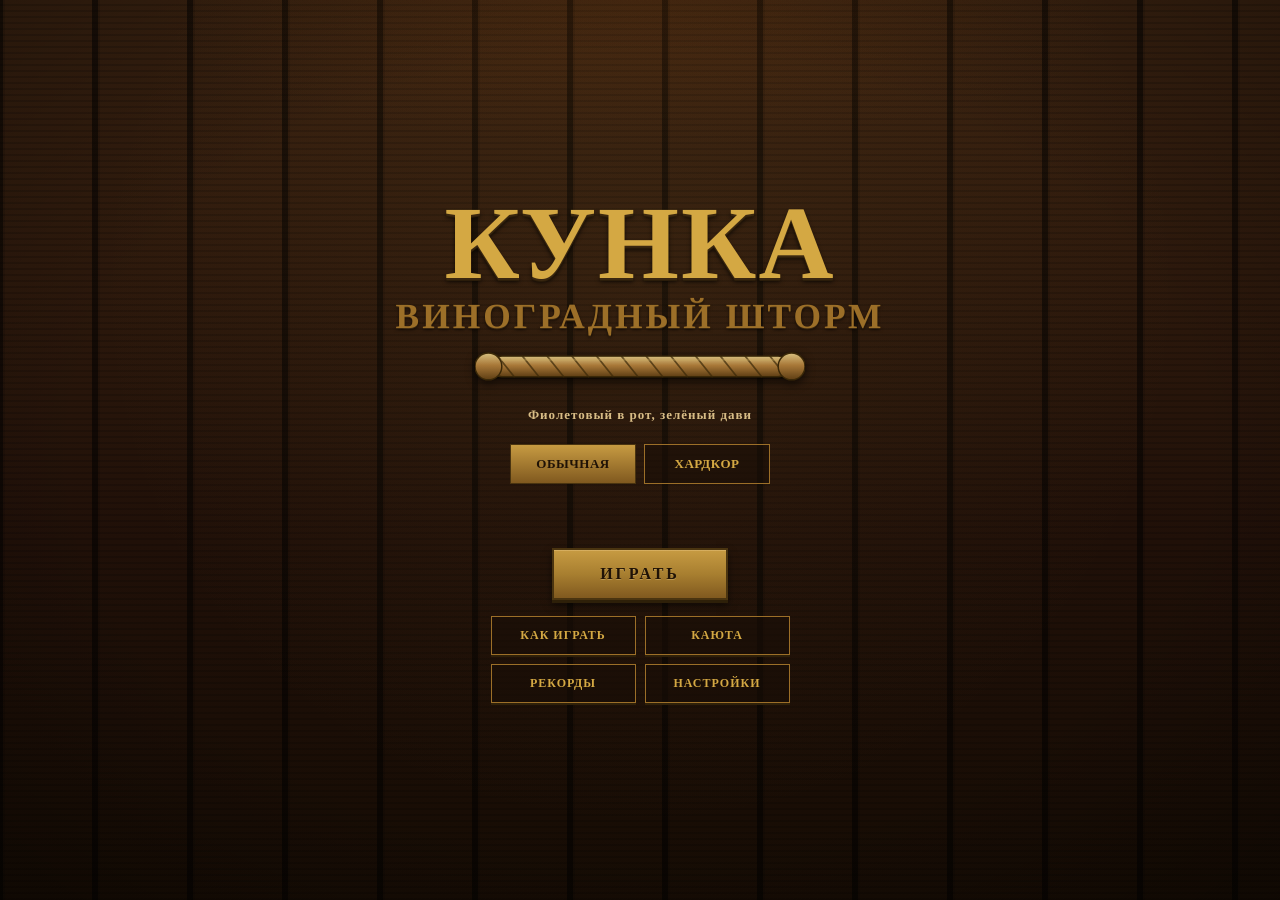
==== commit 3b42d1a9: "Игра 2a80dc1" ====
--- a/index.html
+++ b/index.html
@@ -2,14 +2,21 @@
 <html lang="ru">
 <head>
 <meta charset="UTF-8">
-<meta http-equiv="Cache-Control" content="no-cache, no-store, must-revalidate">
-<meta http-equiv="Pragma" content="no-cache">
-<meta http-equiv="Expires" content="0">
-<meta name="viewport" content="width=device-width, initial-scale=1.0, user-scalable=no">
+<!-- theme:head -->
+<!-- скрипты только свои, сеть — только к таблице рекордов: имя из базы не сможет выполнить чужой код -->
+<meta http-equiv="Content-Security-Policy" content="default-src 'self'; script-src 'self'; style-src 'self' 'unsafe-inline' https://fonts.googleapis.com; font-src https://fonts.gstatic.com; img-src 'self' data: blob:; media-src 'self'; connect-src 'self' https://fjhqekpgeiucfszmaylv.supabase.co; manifest-src 'self'; worker-src 'self'; object-src 'none'; base-uri 'self'; form-action 'none'">
+<meta name="viewport" content="width=device-width, initial-scale=1.0, maximum-scale=1, user-scalable=no">
 <title>Кунка: Виноградный Шторм</title>
-<link rel="icon" type="image/x-icon" href="favicon.ico">
-<link rel="icon" type="image/png" href="favicon.png">
-<link rel="apple-touch-icon" href="grapes.png">
+<meta name="description" content="Мобильная аркада про адмирала Кунку: корми его фиолетовым виноградом и дави кислый зелёный, пока он не задохнулся.">
+<meta property="og:type" content="website">
+<meta property="og:title" content="Кунка: Виноградный Шторм">
+<meta property="og:description" content="Фиолетовый в рот, зелёный дави. Мобильная аркада с таблицей рекордов.">
+<meta property="og:url" content="https://yotsug8.github.io/Kunkka/">
+<meta property="og:image" content="https://yotsug8.github.io/Kunkka/themes/kunka/icons/icon-512.png">
+<meta property="og:locale" content="ru_RU">
+<link rel="icon" type="image/x-icon" href="themes/kunka/icons/favicon.ico">
+<link rel="icon" type="image/png" href="themes/kunka/icons/favicon.png">
+<link rel="apple-touch-icon" href="themes/kunka/icons/icon-192.png">
 <link rel="manifest" href="manifest.json">
 <meta name="theme-color" content="#c79b42">
 <meta name="apple-mobile-web-app-capable" content="yes">
@@ -17,321 +24,20 @@
 <meta name="apple-mobile-web-app-title" content="Кунка">
 <link rel="preconnect" href="https://fonts.googleapis.com">
 <link rel="preconnect" href="https://fonts.gstatic.com" crossorigin>
-<link href="https://fonts.googleapis.com/css2?family=Cinzel+Decorative:wght@700;900&family=Cinzel:wght@500;600;700&display=swap" rel="stylesheet">
-<style>
-  *{margin:0;padding:0;box-sizing:border-box;-webkit-tap-highlight-color:rgba(0,0,0,0);}
-  button{outline:none !important;-webkit-user-select:none;user-select:none;-webkit-touch-callout:none;
-    -webkit-tap-highlight-color:rgba(0,0,0,0) !important;-webkit-appearance:none;appearance:none;}
-  button:focus,button:focus-visible{outline:none !important;}
-  html,body{height:100%;width:100%;overflow:hidden;}
-  body{background:#160d06;
-    font-family:"Cinzel",Georgia,serif;color:#f0d9a8;
-    touch-action:none;user-select:none;-webkit-user-select:none;
-    text-rendering:geometricPrecision;}
-
-  /* пиратская палитра: состаренное дерево, матовая латунь */
-  :root{
-    --gold:#d4a843;       /* состаренное золото (приглушённее) */
-    --gold2:#9c6f28;      /* тёмная латунь */
-    --gold-deep:#5e4313;  /* тень золота */
-    --wood1:#33200f;      /* светлая доска */
-    --wood2:#1f1208;      /* тёмная доска */
-    --wood-deep:#130a03;  /* самый тёмный */
-    --rope:#b8945a;       /* канат */
-    --parch:#e3cd9c;      /* пергамент/текст */
-  }
-
-  /* текстура дерева — грубые доски с выраженными стыками */
-  .wood-bg{
-    background:
-      radial-gradient(ellipse 70% 30% at 50% 0%, rgba(120,55,8,.15) 0%, transparent 55%),
-      repeating-linear-gradient(90deg,
-        rgba(0,0,0,.55) 0px, rgba(0,0,0,.55) 3px,
-        rgba(0,0,0,.12) 3px, rgba(0,0,0,.12) 5px,
-        transparent 5px, transparent 92px,
-        rgba(0,0,0,.55) 92px, rgba(0,0,0,.55) 95px),
-      repeating-linear-gradient(0deg,
-        rgba(0,0,0,.16) 0px, rgba(0,0,0,.16) 2px,
-        transparent 2px, transparent 6px),
-      linear-gradient(180deg,#3a2210,#201008 60%,#160c04);
-  }
-
-  .vignette{position:fixed;inset:0;pointer-events:none;z-index:90;
-    background:radial-gradient(ellipse at center, transparent 62%, rgba(0,0,0,0.30) 100%);}
-
-  /* плавное появление экранов — мягко для глаз */
-  @keyframes screenIn{ from{opacity:0;transform:translateY(4px);} to{opacity:1;transform:translateY(0);} }
-  #howto,#hold,#settings,#over{ animation:screenIn .5s cubic-bezier(.25,.6,.3,1) both; }
-  #menu{ transition:opacity .6s ease; }
-  /* пульс счёта при начислении */
-  @keyframes scorePulse{ 0%{transform:scale(1);} 35%{transform:scale(1.18);color:#fff2c8;} 100%{transform:scale(1);} }
-  .score.pulse #sc{ display:inline-block; animation:scorePulse .28s ease; }
-
-
-  /* ---- канат-разделитель (SVG, чёткие линии) ---- */
-  .rope{width:82%;max-width:330px;margin:20px auto;display:block;
-    filter:drop-shadow(0 3px 5px rgba(0,0,0,.7));}
-
-  #menu{position:fixed;inset:0;z-index:40;display:flex;flex-direction:column;
-    align-items:center;justify-content:center;padding:30px 22px;
-    transition:opacity 1s ease;}
-  #menu::before{content:"";position:absolute;inset:0;z-index:-1;
-    background:radial-gradient(circle at 50% 32%, rgba(212,168,67,.06), transparent 62%);}
-
-  /* заголовок — золотая гравировка по дереву, строгая */
-  @keyframes titleShimmer{0%,100%{text-shadow:0 2px 0 #3a2710,0 3px 0 #2a1c0a,0 4px 4px rgba(0,0,0,.7);}
-    55%{text-shadow:0 2px 0 #3a2710,0 3px 0 #2a1c0a,0 4px 4px rgba(0,0,0,.7),0 0 48px rgba(212,168,67,.28),0 0 12px rgba(212,168,67,.18);}}
-  .title{font-family:"Cinzel Decorative",serif;font-weight:900;
-    font-size:clamp(44px,15vw,104px);line-height:.9;letter-spacing:2px;
-    text-transform:uppercase;text-align:center;
-    color:var(--gold);
-    animation:titleShimmer 3.6s ease-in-out infinite;
-    text-shadow:
-      0 2px 0 #3a2710,
-      0 3px 0 #2a1c0a,
-      0 4px 4px rgba(0,0,0,.7);}
-  .title .l2{display:block;font-size:.34em;letter-spacing:3px;margin-top:10px;white-space:nowrap;
-    color:var(--gold2);
-    text-shadow:0 1px 0 #3a2710,0 2px 3px rgba(0,0,0,.6);}
-  .sub{font-size:13px;color:#d8bd86;letter-spacing:1px;margin:2px 0 4px;text-align:center;padding:0 18px;
-    line-height:1.6;font-weight:600;}
-  #menuBest{font-family:"Cinzel",serif;font-size:14px;color:var(--gold);letter-spacing:1px;
-    margin:18px 0 8px;min-height:18px;font-weight:700;
-    text-shadow:0 1px 2px #000;}
-
-  /* кнопка — матовая латунная табличка, строгая, чёткая тёмная рамка */
-  .btn{font-family:"Cinzel",serif;font-weight:700;letter-spacing:3px;font-size:16px;text-transform:uppercase;
-    color:#1f1206;
-    background:linear-gradient(180deg,#c79b42 0%,#a87f30 50%,#80591f 100%);
-    border:2px solid #4a3410;padding:15px 46px;cursor:pointer;margin-top:16px;border-radius:0;
-    box-shadow:
-      0 3px 0 #2e2009,
-      0 5px 8px rgba(0,0,0,.55),
-      inset 0 1px 0 rgba(240,210,150,.35);
-    text-shadow:0 1px 0 rgba(230,200,140,.4);
-    transition:transform .07s,box-shadow .07s,filter .15s;}
-  .btn:hover{filter:brightness(1.08);}
-  .btn:active{transform:translateY(3px);
-    box-shadow:0 1px 0 #2e2009,0 2px 4px rgba(0,0,0,.5),inset 0 1px 0 rgba(240,210,150,.25);}
-  .blink{animation:glow 2.2s ease-in-out infinite;}
-  @keyframes glow{
-    0%,100%{filter:brightness(1);}
-    50%{filter:brightness(1.08);}
-  }
-  /* второстепенная кнопка — без латуни, тёмная с тонкой золотой рамкой */
-  .btn-ghost{font-family:"Cinzel",serif;font-weight:600;letter-spacing:2px;font-size:13px;text-transform:uppercase;
-    color:var(--gold);background:rgba(25,14,6,.55);
-    border:1.5px solid var(--gold2);padding:10px 26px;cursor:pointer;margin-top:14px;border-radius:0;
-    box-shadow:0 2px 0 #2e2009;
-    transition:transform .07s,background .15s,border-color .15s;}
-  .btn-ghost:hover{background:rgba(45,28,14,.7);border-color:var(--gold);}
-  .btn-ghost:active{transform:translateY(2px);box-shadow:0 0 0 #2e2009;background:rgba(45,28,14,.7);}
-  .menu-grid{display:flex;flex-wrap:wrap;gap:9px;margin-top:16px;
-    width:100%;max-width:300px;justify-content:center;}
-  .menu-grid .btn-ghost{margin-top:0;flex:0 0 calc(50% - 5px);box-sizing:border-box;
-    padding:11px 4px;font-size:12px;letter-spacing:1px;}
-
-  /* ---- панель настроек ---- */
-  #settings{position:fixed;inset:0;z-index:45;display:none;overflow:hidden;}
-  #settingsContent{position:relative;z-index:2;display:flex;flex-direction:column;
-    align-items:center;justify-content:center;width:100%;height:100%;padding:30px 22px;}
-  .set-title{font-family:"Cinzel Decorative",serif;font-weight:900;font-size:30px;color:var(--gold);
-    letter-spacing:2px;text-transform:uppercase;text-shadow:0 2px 0 #3a2710,0 3px 5px rgba(0,0,0,.7);margin-bottom:6px;}
-  .rope-mini{width:200px;height:4px;margin:10px auto 26px;
-    background:repeating-linear-gradient(60deg,#6e4e1d 0,#bf9a5e 3px,#6e4e1d 6px);border-radius:2px;
-    box-shadow:0 1px 2px rgba(0,0,0,.6);}
-  .set-row{display:flex;align-items:center;justify-content:space-between;
-    width:100%;max-width:280px;margin:9px 0;
-    background:rgba(25,14,6,.5);border:1.5px solid var(--gold2);padding:11px 16px;}
-  .set-label{font-family:"Cinzel",serif;font-weight:600;font-size:16px;color:var(--parch);letter-spacing:1px;}
-  .toggle{font-family:"Cinzel",serif;font-weight:700;font-size:13px;letter-spacing:1px;cursor:pointer;
-    padding:7px 16px;border:2px solid #4a3410;color:#1f1206;min-width:62px;
-    background:linear-gradient(180deg,#c79b42,#80591f);}
-  .toggle.off{background:rgba(40,25,12,.8);color:#8a6c3c;border-color:#3a2710;}
-  /* ползунок громкости в тему */
-  .vol-row{flex-direction:column;align-items:stretch;gap:10px;}
-  .vol-top{display:flex;align-items:center;justify-content:space-between;}
-  .vol-val{font-family:"Cinzel",serif;font-weight:700;font-size:13px;color:var(--gold);min-width:44px;text-align:right;}
-  input[type=range].vol{-webkit-appearance:none;appearance:none;width:100%;height:8px;
-    background:linear-gradient(90deg,#80591f,#c79b42);border:1.5px solid #4a3410;outline:none;cursor:pointer;}
-  input[type=range].vol::-webkit-slider-thumb{-webkit-appearance:none;appearance:none;
-    width:22px;height:22px;border-radius:50%;border:2px solid #3a2710;cursor:pointer;
-    background:radial-gradient(circle at 35% 30%,#f0d488,#8a6420);box-shadow:0 1px 3px rgba(0,0,0,.6);}
-  input[type=range].vol::-moz-range-thumb{width:22px;height:22px;border-radius:50%;border:2px solid #3a2710;
-    background:radial-gradient(circle at 35% 30%,#f0d488,#8a6420);cursor:pointer;}
-  input[type=range].vol:disabled{opacity:.4;cursor:default;}
-  .diff-row{display:flex;gap:8px;width:100%;max-width:300px;justify-content:center;}
-  #menuDiff{margin:14px auto 4px;max-width:260px;}
-  .diff{flex:1;font-family:"Cinzel",serif;font-weight:600;font-size:13px;cursor:pointer;
-    padding:11px 4px;border:1.5px solid var(--gold2);color:var(--gold);background:rgba(25,14,6,.55);
-    text-transform:uppercase;letter-spacing:.5px;}
-  .diff.sel{background:linear-gradient(180deg,#c79b42,#80591f);color:#1f1206;border-color:#4a3410;font-weight:700;}
-
-  /* подпись автора */
-  .credit{margin-top:22px;font-family:"Cinzel",serif;font-size:11px;letter-spacing:1px;
-    color:#8a6c3c;opacity:.75;}
-
-  /* экран «Как играть» */
-  #howto{position:fixed;inset:0;z-index:46;display:none;overflow:hidden;}
-  #howtoContent{position:absolute;inset:0;z-index:2;display:flex;flex-direction:column;
-    align-items:center;justify-content:flex-start;
-    overflow-y:auto;-webkit-overflow-scrolling:touch;padding:20px 22px;}
-  .how-row{display:flex;align-items:flex-start;gap:12px;width:100%;max-width:330px;margin:5px 0;
-    background:rgba(25,14,6,.5);border:1.5px solid var(--gold2);padding:10px 14px;}
-  .how-ic{font-size:20px;line-height:1.2;flex:none;}
-  .how-tx{font-family:"Cinzel",serif;font-size:14px;color:var(--parch);line-height:1.45;letter-spacing:.3px;}
-  .how-tx b{color:var(--gold);}
-  .how-pt{color:var(--gold);font-weight:700;}
-  .dot{display:inline-block;width:16px;height:16px;border-radius:50%;flex:none;
-    box-shadow:inset 0 -2px 3px rgba(0,0,0,.35),0 1px 2px rgba(0,0,0,.4);}
-
-  /* каюта капитана */
-  #hold{position:fixed;inset:0;z-index:46;display:none;overflow:hidden;}
-  #holdContent{position:relative;z-index:2;display:flex;flex-direction:column;
-    align-items:center;width:100%;height:100%;padding:24px 22px;overflow-y:auto;-webkit-overflow-scrolling:touch;}
-  #rankBox{width:100%;max-width:320px;text-align:center;margin-bottom:8px;}
-  #rankName{font-family:"Cinzel Decorative",serif;font-weight:900;font-size:30px;color:var(--gold);
-    letter-spacing:1px;text-shadow:0 2px 0 #3a2710,0 3px 5px rgba(0,0,0,.6);}
-  #rankBarWrap{height:14px;background:rgba(15,8,3,.7);border:1.5px solid var(--gold2);
-    margin:12px 0 6px;overflow:hidden;}
-  #rankBar{height:100%;width:0%;background:linear-gradient(180deg,#e8c061,#9c6f28);
-    transition:width .6s ease;}
-  #rankNext{font-family:"Cinzel",serif;font-size:12px;color:#cdae74;letter-spacing:1px;}
-  .hold-sub{font-family:"Cinzel",serif;font-size:13px;letter-spacing:3px;color:var(--gold);
-    text-transform:uppercase;margin:20px 0 12px;font-weight:700;}
-  #trophyGrid{display:flex;flex-wrap:wrap;gap:10px;justify-content:center;width:100%;max-width:330px;}
-  .trophy{flex:0 0 calc(33.33% - 7px);box-sizing:border-box;aspect-ratio:1/1;
-    border:1.5px solid var(--gold2);background:rgba(15,8,3,.5);
-    display:flex;flex-direction:column;align-items:center;justify-content:center;gap:5px;padding:6px;
-    text-align:center;position:relative;}
-  .trophy.locked{opacity:.45;filter:grayscale(1);}
-  .trophy .tmedal{width:34px;height:34px;}
-  .trophy .tname{font-family:"Cinzel",serif;font-size:9.5px;line-height:1.2;color:var(--parch);letter-spacing:.3px;}
-  .trophy.unlocked .tname{color:var(--gold);}
-
-
-  #pauseOverlay{position:absolute;inset:0;z-index:55;display:none;cursor:pointer;
-    align-items:center;justify-content:center;background:rgba(20,11,4,.82);}
-  #pauseOverlay>div{display:flex;flex-direction:column;align-items:center;
-    font-family:"Cinzel Decorative",serif;
-    font-size:36px;font-weight:900;letter-spacing:6px;color:var(--gold);
-    text-transform:uppercase;text-shadow:0 2px 0 #4a3110,0 3px 6px rgba(0,0,0,.7);}
-  #pauseOverlay>div span{font-family:"Cinzel",serif;font-size:12px;letter-spacing:2px;color:#cdae74;margin-top:18px;
-    text-shadow:none;font-weight:600;}
-  #game{position:fixed;inset:0;z-index:30;display:none;background:#000;opacity:1;transition:opacity .5s ease;}
-  #game.fadein{opacity:0;}
-  #cv{display:block;width:100%;height:100%;}
-
-  /* HUD — латунные таблички */
-  .hud{position:fixed;top:0;left:0;right:0;z-index:50;padding:12px 14px;
-    display:flex;justify-content:space-between;align-items:flex-start;pointer-events:none;}
-  .hud .plate{background:linear-gradient(180deg,rgba(45,28,14,.92),rgba(25,14,6,.92));
-    border:1.5px solid var(--gold2);border-radius:0;padding:7px 12px;
-    box-shadow:0 2px 6px rgba(0,0,0,.5),inset 0 1px 0 rgba(232,192,97,.2);}
-  .hud .plate.score-plate{flex:none;}
-  .hud .plate.lives{flex:none;text-align:right;}
-  .hud .score{font-family:"Cinzel",serif;font-size:18px;font-weight:700;color:var(--gold);letter-spacing:1px;
-    text-shadow:0 1px 2px #000;font-variant-numeric:tabular-nums;white-space:nowrap;}
-  .hud .score #sc{display:inline-block;min-width:2.4em;text-align:left;font-variant-numeric:tabular-nums;}
-  .hud .lvl{font-size:10px;color:#cdae74;letter-spacing:2px;margin-top:3px;text-transform:uppercase;font-weight:600;}
-  .hud .lives{font-family:"Cinzel",serif;font-size:19px;color:var(--gold);font-weight:700;text-shadow:0 1px 2px #000;
-    font-variant-numeric:tabular-nums;white-space:nowrap;}
-  .hud .lives #gcount{display:inline-block;min-width:0.7em;text-align:center;}
-  /* кнопка паузы — жёстко по центру, не зависит от ширины соседних табличек */
-  #pause{position:absolute;left:50%;top:12px;transform:translateX(-50%);
-    pointer-events:auto;font-family:"Cinzel",serif;font-weight:700;
-    display:flex;align-items:center;justify-content:center;min-width:34px;
-    background:linear-gradient(180deg,#c79b42,#80591f);border:2px solid #4a3410;color:#1f1206;border-radius:0;
-    padding:7px 14px;font-size:15px;cursor:pointer;
-    -webkit-tap-highlight-color:transparent;
-    -webkit-touch-callout:none;-webkit-user-select:none;user-select:none;
-    -webkit-appearance:none;appearance:none;touch-action:manipulation;
-    isolation:isolate;
-    box-shadow:0 3px 0 #5e3f12,inset 0 1px 1px rgba(255,255,255,.5);}
-  /* все состояния выглядят одинаково — никаких системных вспышек */
-  #pause:active,#pause:focus,#pause:focus-visible,#pause:focus-within,#pause:hover{
-    outline:none !important;border-color:#4a3410 !important;
-    background:linear-gradient(180deg,#c79b42,#80591f) !important;color:#1f1206 !important;
-    box-shadow:0 3px 0 #5e3f12,inset 0 1px 1px rgba(255,255,255,.5) !important;
-    transform:translateX(-50%) !important;}
-
-  /* ---- экран проигрыша: пергамент в деревянной раме ---- */
-  #over{position:fixed;inset:0;z-index:60;display:none;overflow:hidden;}
-  #over::before{content:"";position:absolute;inset:0;background:rgba(15,8,3,.92);}
-  #overContent{position:relative;z-index:2;display:flex;flex-direction:column;
-    align-items:center;width:100%;height:100%;
-    padding:22px 16px 30px;overflow-y:auto;-webkit-overflow-scrolling:touch;
-    scrollbar-gutter:stable both-edges;}
-  #overContent::-webkit-scrollbar{width:0;background:transparent;}
-  #over h2{font-family:"Cinzel Decorative",serif;font-size:26px;color:var(--gold);margin-bottom:10px;letter-spacing:1px;text-align:center;
-    text-transform:uppercase;text-shadow:0 2px 0 #4a3110,0 3px 6px rgba(0,0,0,.7);padding:0 16px;font-weight:900;}
-  #over .fin{font-family:"Cinzel",serif;font-size:18px;color:var(--parch);margin-bottom:12px;letter-spacing:1px;font-weight:600;text-shadow:0 1px 2px #000;}
-  #overbest{font-size:13px;color:#cdae74;letter-spacing:1px;margin-bottom:16px;font-weight:600;}
-  #overbest.isnew{color:var(--gold);font-weight:700;animation:cpop .3s ease;text-shadow:0 0 10px rgba(232,192,97,.6);}
-  @keyframes cpop{from{transform:scale(1.5);}to{transform:scale(1);}}
-
-  #submitBox{display:flex;flex-direction:column;align-items:center;gap:10px;margin-bottom:8px;}
-  #pname{font-family:"Cinzel",serif;font-weight:700;text-transform:uppercase;letter-spacing:2px;
-    text-align:center;font-size:15px;color:#2a1a08;
-    background:linear-gradient(180deg,#f0d9a8,#d8bd86);
-    border:2px solid var(--gold2);padding:11px 16px;width:210px;outline:none;border-radius:0;
-    box-shadow:inset 0 1px 3px rgba(0,0,0,.3);}
-  #pname::placeholder{color:#8a6c3c;}
-  #submitBox .btn{margin-top:0;font-size:14px;padding:11px 26px;}
-
-  /* таблица рекордов — деревянная доска с золотой рамкой */
-  #board{margin:14px 0 18px;width:100%;max-width:350px;
-    background:linear-gradient(180deg,rgba(45,28,14,.6),rgba(25,14,6,.6));
-    border:2px solid var(--gold2);border-radius:0;padding:12px 8px;
-    box-shadow:0 4px 12px rgba(0,0,0,.5),inset 0 1px 0 rgba(232,192,97,.15);}
-  #board .bt{font-family:"Cinzel Decorative",serif;font-size:14px;letter-spacing:1px;color:var(--gold);text-transform:uppercase;
-    text-align:center;margin-bottom:10px;font-weight:700;text-shadow:0 1px 2px #000;}
-  #board .br{display:flex;justify-content:space-between;gap:16px;padding:6px 14px;
-    font-family:"Cinzel",serif;font-size:15px;color:var(--parch);letter-spacing:.5px;font-weight:600;
-    border-bottom:1px solid rgba(183,132,47,.3);}
-  #board .br:last-child{border-bottom:none;}
-  #board .br .rk{color:var(--gold2);width:26px;text-align:left;font-weight:700;}
-  #board .br .nm{flex:1;text-align:left;text-transform:uppercase;overflow:hidden;text-overflow:ellipsis;white-space:nowrap;}
-  #board .br .sc{font-weight:700;text-align:right;color:var(--gold);}
-  #board .br.me{background:rgba(232,192,97,.12);}
-  #board .br.me .rk,#board .br.me .nm{color:var(--gold);}
-  #board .bload{text-align:center;color:#a8884e;font-size:13px;padding:8px;letter-spacing:1px;font-weight:600;}
-
-  /* блокировка горизонтальной ориентации */
-  #rotateLock{position:fixed;inset:0;z-index:200;display:none;
-    background:linear-gradient(180deg,#33200f,#160c04);
-    color:var(--gold);font-family:"Cinzel",serif;text-align:center;
-    align-items:center;justify-content:center;flex-direction:column;padding:30px;letter-spacing:1px;}
-  #rotateLock .ic{font-size:40px;margin-bottom:18px;animation:rotateHint 2s ease-in-out infinite;}
-  @keyframes rotateHint{0%,100%{transform:rotate(0);}50%{transform:rotate(-90deg);}}
-  @media (orientation:landscape) and (max-height:520px){
-    #rotateLock{display:flex;}
-  }
-
-  /* уведомление о трофее */
-  #trophyToast{position:fixed;top:16px;left:50%;z-index:120;
-    display:flex;align-items:center;gap:11px;
-    background:linear-gradient(180deg,rgba(45,28,14,.97),rgba(25,14,6,.97));
-    border:1.5px solid var(--gold2);padding:10px 18px;
-    box-shadow:0 4px 16px rgba(0,0,0,.6);
-    transform:translateX(-50%) translateY(-140px);
-    transition:transform .5s cubic-bezier(.2,.8,.3,1);
-    will-change:transform;}
-  #trophyToast.show{transform:translateX(-50%) translateY(0);}
-  #trophyToast .tt-medal{width:34px;height:34px;flex:none;}
-  #trophyToast .tt-title{font-family:"Cinzel",serif;font-size:10px;letter-spacing:2px;color:#cdae74;text-transform:uppercase;}
-  #trophyToast .tt-name{font-family:"Cinzel",serif;font-size:15px;font-weight:700;color:var(--gold);}
-</style>
+<link href="https://fonts.googleapis.com/css2?family=Cinzel+Decorative:wght@700;900&amp;family=Cinzel:wght@500;600;700&amp;display=swap" rel="stylesheet">
+<link rel="stylesheet" href="css/style.css?v=1.14.0">
+<style>:root{--font-title:"Cinzel Decorative","Cinzel",Georgia,serif;--font-text:"Cinzel",Georgia,serif;--egg-title:#8fcf4f;--egg-sub:#5f9a31;--egg-shade:#23400f;--egg-shade-deep:#172b09;}</style>
+<!-- /theme:head -->
 </head>
 <body>
   <div id="rotateLock">
     <div class="ic">⟳</div>
     <div>Поверни телефон<br>вертикально</div>
   </div>
-  <div id="eggToast" style="display:none;position:fixed;inset:0;z-index:300;align-items:center;justify-content:center;background:rgba(4,20,4,.88);">
-    <div style="font-family:'Cinzel Decorative',serif;text-align:center;padding:30px 24px;">
-      <div style="font-size:clamp(28px,9vw,54px);font-weight:900;color:#7ee84a;text-shadow:0 0 24px #4aaa20,0 2px 0 #1a4a10;letter-spacing:2px;text-transform:uppercase;">Кислый<br>Кунка</div>
-      <div style="font-family:'Cinzel',serif;font-size:14px;color:#a8e87a;letter-spacing:2px;margin-top:14px;font-weight:600;">найден!</div>
+  <div id="eggToast">
+    <div class="egg-box">
+      <div class="egg-title" data-t="eggTitle">Кислый<br>Кунка</div>
+      <div class="egg-sub" data-t="eggSub">найден</div>
     </div>
   </div>
   <div id="trophyToast">
@@ -339,7 +45,7 @@
     <div class="tt-txt"><div class="tt-title">Трофей получен!</div><div class="tt-name"></div></div>
   </div>
   <div id="menu" class="wood-bg">
-    <div class="title">Кунка<span class="l2">Виноградный Шторм</span></div>
+    <div class="title" data-t="menuTitle">Кунка<span class="l2">Виноградный Шторм</span></div>
     <svg class="rope" viewBox="0 0 320 30" preserveAspectRatio="none" xmlns="http://www.w3.org/2000/svg">
       <defs>
         <linearGradient id="rg" x1="0" y1="0" x2="0" y2="1">
@@ -360,7 +66,7 @@
       <ellipse cx="13" cy="14" rx="13" ry="13" fill="url(#rg)" stroke="#3a2808" stroke-width="1.4"/>
       <ellipse cx="307" cy="14" rx="13" ry="13" fill="url(#rg)" stroke="#3a2808" stroke-width="1.4"/>
     </svg>
-    <div class="sub">Фиолетовый — в рот. Зелёный — дави.</div>
+    <div class="sub" data-t="tagline">Фиолетовый в рот, зелёный дави</div>
     <div class="diff-row" id="menuDiff">
       <button class="diff sel" data-diff="normal">Обычная</button>
       <button class="diff" data-diff="hard">Хардкор</button>
@@ -369,43 +75,47 @@
     <button class="btn blink" id="play">Играть</button>
     <div class="menu-grid">
       <button class="btn-ghost" id="showHow">Как играть</button>
-      <button class="btn-ghost" id="showHold">Каюта</button>
+      <button class="btn-ghost" id="showHold" data-t="holdButton">Каюта</button>
       <button class="btn-ghost" id="showLb">Рекорды</button>
       <button class="btn-ghost" id="showSettings">Настройки</button>
     </div>
-    <button id="installBtn" style="display:none;position:fixed;bottom:18px;left:50%;transform:translateX(-50%);background:none;border:none;color:#7a6040;font-family:'Cinzel',serif;font-size:10px;letter-spacing:1px;cursor:pointer;opacity:0.55;padding:6px 12px;white-space:nowrap;">↓ Установить</button>
+    <button id="installBtn">↓ Установить</button>
   </div>
 
   <div id="howto" class="wood-bg">
     <div id="howtoContent">
       <h2 class="set-title">Как играть</h2>
       <div class="rope-mini"></div>
-      <div class="how-row"><span class="dot" style="background:#c77bf0;"></span>
-        <span class="how-tx"><b>Фиолетовый</b> — тащи Кунке в рот. <span class="how-pt">+10</span></span></div>
-      <div class="how-row"><span class="dot" style="background:#ffd24a;"></span>
-        <span class="how-tx"><b>Золотой</b> — редкий, быстро исчезает. Хватай немедленно! <span class="how-pt">+50</span></span></div>
-      <div class="how-row"><span class="dot" style="background:#7ec23a;"></span>
-        <span class="how-tx"><b>Зелёный</b> — кислый! Дави пальцем (нужно 2+ тычка). Накопишь 4 — начнётся обратный отсчёт. Не успеешь убрать — Кунка задохнётся.</span></div>
-      <div class="how-row"><span class="how-ic"><svg width="15" height="21" viewBox="0 0 16 22" style="vertical-align:middle;"><rect x="6" y="1" width="4" height="4" fill="#c9a567"/><rect x="5.5" y="4.5" width="5" height="2.5" fill="#b8945a"/><rect x="3" y="7" width="10" height="14" rx="2.5" fill="#a85f25"/><rect x="4.5" y="10" width="2" height="9" rx="1" fill="#d8a04a" opacity="0.5"/></svg></span>
-        <span class="how-tx"><b>Ром</b> — тащи в рот: сносит все зелёные разом и даёт <b>КУРАЖ</b> на 6 сек — очки ×2. <span class="how-pt">+20</span></span></div>
-      <div class="how-row"><span class="how-ic" style="font-size:13px;line-height:1">⚡</span>
-        <span class="how-tx">На высоких уровнях скорость растёт, зелёный становится крепче, окно удушения сужается. <b>Хардкор</b> — с самого начала жёстче.</span></div>
-      <button class="btn" id="howBack" style="margin-top:24px;">Назад</button>
+      <!-- theme:howto -->
+      <div class="how-row"><img width="34" height="34" class="how-sprite" src="themes/kunka/img/grapes.png" alt="">
+        <span class="how-tx"><b>Фиолетовый.</b> Тащи Кунке в рот или кидай взмахом. <span class="how-pt">+10</span></span></div>
+      <div class="how-row"><img width="34" height="34" class="how-sprite" src="themes/kunka/img/grapes_gold.png" alt="">
+        <span class="how-tx"><b>Золотой.</b> Попадается редко и быстро пропадает. <span class="how-pt">+50</span></span></div>
+      <div class="how-row"><img width="34" height="34" class="how-sprite" src="themes/kunka/img/grapes_green.png" alt="">
+        <span class="how-tx"><b>Зелёный.</b> Кислый, его надо раздавить: тычь пальцем, пока не лопнет. Если на поле соберётся 4 зелёных, Кунка начнёт задыхаться.</span></div>
+      <div class="how-row"><img width="34" height="34" class="how-sprite" src="themes/kunka/img/rum.png" alt="">
+        <span class="how-tx"><b>Ром.</b> Тащи в рот. Убирает все зелёные и включает кураж: 6 секунд двойных очков. <span class="how-pt">+20</span></span></div>
+      <div class="how-row"><img width="34" height="34" class="how-sprite how-face" src="themes/kunka/img/kunka_choke.jpg" alt="">
+        <span class="how-tx">Чем дальше, тем быстрее, зелёный крепче, а времени меньше. В <b>хардкоре</b> так с самого начала.</span></div>
+      <!-- /theme:howto -->
+      <button class="btn" id="howBack">Назад</button>
     </div>
   </div>
 
   <div id="hold" class="wood-bg">
     <div id="holdContent">
-      <h2 class="set-title">Каюта капитана</h2>
+      <h2 class="set-title" data-t="holdTitle">Каюта капитана</h2>
       <div class="rope-mini"></div>
       <div id="rankBox">
-        <div id="rankName">Салага</div>
+        <div id="rankName"></div>
         <div id="rankBarWrap"><div id="rankBar"></div></div>
-        <div id="rankNext">до звания Юнга: 40</div>
-      </div>
-      <div class="hold-sub">Трофеи</div>
+        <div id="rankNext"></div>
+      </div>
+      <div class="hold-sub" data-t="logTitle">Судовой журнал</div>
+      <div id="logGrid"></div>
+      <div class="hold-sub" id="trophyTitle" data-t="trophiesTitle">Трофеи</div>
       <div id="trophyGrid"></div>
-      <button class="btn" id="holdBack" style="margin-top:20px;">Назад</button>
+      <button class="btn" id="holdBack">Назад</button>
     </div>
   </div>
 
@@ -427,8 +137,18 @@
         <input type="range" class="vol" id="musicVol" min="0" max="100" value="70">
       </div>
 
-      <button class="btn" id="settingsBack" style="margin-top:26px;">Назад</button>
-      <div class="credit">Создано Admiral8Dota</div>
+      <div class="set-row">
+        <span class="set-label">Звуки</span>
+        <button class="toggle on" id="tgSfx">ВКЛ</button>
+      </div>
+
+      <div class="set-row" id="vibroRow">
+        <span class="set-label">Вибрация</span>
+        <button class="toggle on" id="tgVibro">ВКЛ</button>
+      </div>
+
+      <button class="btn" id="settingsBack">Назад</button>
+      <div class="credit" data-t="credit">© 2026 Admiral8Dota · v1.14.0</div>
     </div>
   </div>
 
@@ -439,22 +159,23 @@
         <div class="score">Очки: <span id="sc">0</span></div>
         <div class="lvl">Уровень <span id="lv">1</span></div>
       </div>
-      <div id="pause" aria-label="Пауза">II</div>
-      <div class="plate lives" id="lives" style="font-size:19px;text-align:right;color:#8fd14a;"><span id="gcount">0</span>/4</div>
-    </div>
-    <div id="pauseOverlay"><div>ПАУЗА<span>нажми, чтобы продолжить</span></div></div>
+      <div id="pause" role="button" aria-label="Пауза">II</div>
+      <div class="plate lives" id="lives"><span id="gcount">0</span>/4</div>
+    </div>
+    <div id="pauseOverlay"><div>ПАУЗА<span>нажми, чтобы продолжить</span></div><button class="btn-ghost" id="quitGame">В меню</button></div>
   </div>
 
   <div id="over" class="wood-bg">
     <div id="overContent">
-      <h2 id="overtitle">Кунка задохнулся!</h2>
+      <h2 id="overtitle" data-t="lose">Кунка задохнулся!</h2>
       <div class="fin">Очки: <span id="finsc">0</span></div>
       <div id="overbest">Твой рекорд: 0</div>
 
       <div id="submitBox">
-        <input id="pname" maxlength="12" placeholder="ТВОЁ ИМЯ" autocomplete="off">
+        <input id="pname" maxlength="12" placeholder="ТВОЁ ИМЯ" autocomplete="off" autocorrect="off" spellcheck="false" enterkeyhint="send">
         <button class="btn" id="submitScore">Записать рекорд</button>
       </div>
+      <div id="submitNote"></div>
 
       <div id="board">
         <div class="bt" id="boardTitle">Таблица рекордов</div>
@@ -462,1549 +183,19 @@
       </div>
 
       <button class="btn" id="again">Ещё раз</button>
-      <button class="btn" id="tomenu" style="margin-top:8px;">В меню</button>
-      <button class="btn-ghost" id="shareBtn" style="margin-top:10px;">Поделиться результатом</button>
+      <button class="btn" id="tomenu">В меню</button>
+      <button class="btn-ghost" id="shareBtn">Поделиться результатом</button>
     </div>
   </div>
 
   <div class="vignette"></div>
-  <audio id="bgm" src="music.mp3" loop></audio>
-
-<script>
-(function(){
-  // попытка заблокировать ориентацию в портрет (срабатывает в установленном PWA/полноэкранном режиме)
-  try{ if(screen.orientation&&screen.orientation.lock) screen.orientation.lock('portrait').catch(function(){}); }catch(e){}
-  var menu=document.getElementById('menu'),game=document.getElementById('game'),
-      over=document.getElementById('over'),bgm=document.getElementById('bgm'),
-      cv=document.getElementById('cv'),ctx=cv.getContext('2d');
-
-  var kunkaImg=new Image();kunkaImg.src='kunka.png';
-  var kunkaOpenImg=new Image();kunkaOpenImg.src='kunka_open.png';
-  var purpleImg=new Image();purpleImg.src='grapes.png';
-  var greenImg=new Image();greenImg.src='grapes_green.png';
-  var goldImg=new Image();goldImg.src='grapes_gold.png';
-  var chokeImg=new Image();chokeImg.src='kunka_choke.png';
-  var rumImg=new Image();rumImg.src='rum.png';
-  var seaBg=new Image(); seaBg._ok=false;
-  seaBg.onload=function(){ seaBg._ok=true; };
-  seaBg.onerror=function(){ seaBg._ok=false; };
-  seaBg.src='sea_bg.png';
-
-  var W,H;
-  function resize(){W=cv.width=window.innerWidth;H=cv.height=window.innerHeight;}
-  window.addEventListener('resize',resize);resize();
-
-  // ---- онлайн-таблица рекордов (Supabase) ----
-  var SB_URL='https://fjhqekpgeiucfszmaylv.supabase.co';
-  var SB_KEY='sb_publishable_5G8k1X2brW7fMvhaX4aIVw_WiEWGLgA';
-  var SB_HEADERS={
-    'apikey':SB_KEY,
-    'Authorization':'Bearer '+SB_KEY,
-    'Content-Type':'application/json'
-  };
-  var lastSubmitted=false; // не дать записать один результат дважды
-
-  function lbClean(s){ return String(s).replace(/[^a-zA-Zа-яА-Я0-9 _-]/g,'').trim().slice(0,12); }
-
-  var HC_MARK='~'; // метка хардкора (1 символ, недопустим в пользовательских именах -> не отнимает место и надёжно фильтруется)
-  function lbSubmit(name,score,cb){
-    // имя уже очищено и обрезано до 12 в lbClean; метка добавляется сверх
-    var stored = (difficulty==='hard') ? (HC_MARK+name) : name;
-    fetch(SB_URL+'/rest/v1/scores',{
-      method:'POST',
-      headers:SB_HEADERS,
-      body:JSON.stringify({name:stored,score:score})
-    }).then(function(r){ cb&&cb(r.ok); })
-      .catch(function(){ cb&&cb(false); });
-  }
-  function lbLoad(cb){
-    var done=false;
-    var finish=function(v){ if(done)return; done=true; cb(v); };
-    // страховка: если сеть висит — через 8с показываем ошибку, а не вечную загрузку
-    setTimeout(function(){ finish(null); }, 8000);
-    var url=SB_URL+'/rest/v1/scores?select=name,score&order=score.desc&limit=200';
-    fetch(url,{headers:{'apikey':SB_KEY,'Authorization':'Bearer '+SB_KEY}})
-      .then(function(r){return r.json();})
-      .then(function(d){
-        if(!Array.isArray(d)){ finish([]); return; }
-        var hard=(difficulty==='hard');
-        var out=[];
-        for(var i=0;i<d.length;i++){
-          var nm=String(d[i].name||'');
-          // хардкор-метки: новая "~" и старая "HC_" (legacy)
-          var isHC=false, clean=nm;
-          if(nm.indexOf(HC_MARK)===0){ isHC=true; clean=nm.slice(HC_MARK.length); }
-          else if(nm.indexOf('HC_')===0){ isHC=true; clean=nm.slice(3); }
-          if(hard!==isHC) continue;
-          out.push({name:clean, score:d[i].score});
-          if(out.length>=10) break;
-        }
-        finish(out);
-      })
-      .catch(function(){ finish(null); });
-  }
-  function setBoardTitle(){
-    var t=document.getElementById('boardTitle');
-    if(t) t.textContent = (difficulty==='hard') ? 'Рекорды — Хардкор' : 'Рекорды — Обычная';
-  }
-  function renderBoard(arr,myName,myScore){
-    var box=document.getElementById('boardRows');
-    if(arr===null){ box.innerHTML='<div class="bload">нет связи с сервером</div>'; return; }
-    if(!arr.length){ box.innerHTML='<div class="bload">пока пусто — будь первым!</div>'; return; }
-    var html='';
-    for(var i=0;i<arr.length;i++){
-      var nm=arr[i].name||'???', sc=(arr[i].score!=null?arr[i].score:0);
-      var mine=(myName && String(nm).toLowerCase()===myName.toLowerCase() && String(sc)===String(myScore));
-      html+='<div class="br'+(mine?' me':'')+'"><span class="rk">'+(i+1)+'</span>'+
-            '<span class="nm">'+nm+'</span><span class="sc">'+sc+'</span></div>';
-    }
-    box.innerHTML=html;
-  }
-
-  // ---- звуки действий (синтез, без файлов) ----
-  var AC=null, MASTER=null;
-  function ac(){ if(!AC){try{AC=new (window.AudioContext||window.webkitAudioContext)();MASTER=AC.createGain();MASTER.gain.value=1.6;MASTER.connect(AC.destination);}catch(e){}} return AC; }
-  var _voices=0;   // счётчик активных звуков (M9)
-  var MAX_VOICES=12;
-  function tone(freq,dur,type,vol,slideTo,delay){
-    var a=ac(); if(!a)return;
-    if(_voices>=MAX_VOICES) return;   // не плодим звуки при спаме
-    var t0=a.currentTime+(delay||0);
-    var o=a.createOscillator(),g=a.createGain();
-    o.type=type||'sine'; o.frequency.setValueAtTime(freq,t0);
-    if(slideTo)o.frequency.exponentialRampToValueAtTime(slideTo,t0+dur);
-    var v=vol||0.2;
-    g.gain.setValueAtTime(0.0001,t0);
-    g.gain.exponentialRampToValueAtTime(v,t0+0.008);
-    g.gain.exponentialRampToValueAtTime(0.0001,t0+dur);
-    o.connect(g);g.connect(MASTER); o.start(t0);o.stop(t0+dur+0.02);
-    _voices++; o.onended=function(){ _voices--; };
-  }
-  function noiseBurst(dur,vol){
-    var a=ac(); if(!a)return;
-    if(_voices>=MAX_VOICES) return;
-    var n=Math.floor(a.sampleRate*dur), buf=a.createBuffer(1,n,a.sampleRate), d=buf.getChannelData(0);
-    for(var i=0;i<n;i++)d[i]=(Math.random()*2-1)*(1-i/n);
-    var s=a.createBufferSource();s.buffer=buf;
-    var g=a.createGain();g.gain.value=vol||0.3;
-    s.connect(g);g.connect(MASTER);s.start();
-    _voices++; s.onended=function(){ _voices--; };
-  }
-  // ---- настройки звука ----
-  var musicOn=true;
-  var musicVol=0.7;   // громкость музыки 0..1
-  try{ if(localStorage.getItem('kunkka_music')==='0')musicOn=false; }catch(e){}
-  try{ var sv=localStorage.getItem('kunkka_musicvol'); if(sv!==null){ var pv=parseFloat(sv); if(!isNaN(pv)) musicVol=Math.max(0,Math.min(1,pv)); } }catch(e){}
-  function applyAudio(){
-    try{ if(bgm){ bgm.muted=!musicOn; bgm.volume=musicVol; } }catch(e){}
-  }
-
-  var SFX={
-    eat:function(){tone(300,0.14,'sine',0.5,650);}, // мягкий «блуп» вверх — заметный, не резкий
-    squash:function(){noiseBurst(0.07,0.11);tone(150,0.08,'sine',0.18,70);}, // мягкий хлоп, выровнен по громкости
-    gold:function(){ // яркая золотая трель — запланирована по аудио-часам, громкая
-      tone(784,0.10,'triangle',0.55,null,0);     // соль
-      tone(1047,0.10,'triangle',0.55,null,0.09);  // до
-      tone(1568,0.16,'triangle',0.50,null,0.18);  // соль октавой выше
-    },
-    warn:function(){tone(170,0.16,'sawtooth',0.14,110);},          // тревога при удушении
-    rum:function(){ // довольный «гульп» вниз + звон
-      tone(400,0.12,'sine',0.45,180);
-      tone(620,0.14,'triangle',0.4,null,0.1);
-    },
-    click:function(){ tone(520,0.05,'sine',0.22,420); } // мягкий клик интерфейса
-  };
-  var warnSndT=0;
-  // мягкий клик на всех кнопках интерфейса
-  document.addEventListener('click',function(e){
-    var t=e.target;
-    if(t && t.tagName==='BUTTON'){ try{ ac(); SFX.click(); }catch(err){} }
-  },true);
-
-  var S={},best=0;
-  try{best=parseInt(localStorage.getItem('kunkka_best')||'0',10)||0;}catch(e){best=0;}
-
-  // ---- статистика (Трюм) ----
-  var STATS={games:0,purple:0,gold:0,green:0,rum:0,bestLevel:1,bestHard:0};
-  try{ var ss=localStorage.getItem('kunkka_stats'); if(ss){ var o=JSON.parse(ss); for(var k in o) if(k in STATS) STATS[k]=o[k]; } }catch(e){}
-  function saveStats(){ try{localStorage.setItem('kunkka_stats',JSON.stringify(STATS));}catch(e){} }
-
-
-  // отслеживание открытых трофеев для уведомлений
-  var unlockedTrophies={};
-  try{ var ut=localStorage.getItem('kunkka_trophies'); if(ut) unlockedTrophies=JSON.parse(ut)||{}; }catch(e){}
-  function checkNewTrophies(){
-    if(typeof TROPHIES==='undefined') return;
-    var newly=[];
-    for(var i=0;i<TROPHIES.length;i++){
-      var t=TROPHIES[i], on=false;
-      try{on=t.test();}catch(e){on=false;}
-      if(on && !unlockedTrophies[t.id]){ unlockedTrophies[t.id]=1; newly.push(t.name); }
-    }
-    if(newly.length){
-      try{localStorage.setItem('kunkka_trophies',JSON.stringify(unlockedTrophies));}catch(e){}
-      // показываем уведомления по очереди
-      newly.forEach(function(nm,idx){
-        setTimeout(function(){ showTrophyToast(nm); }, idx*1400);
-      });
-    }
-  }
-  function showTrophyToast(name){
-    var el=document.getElementById('trophyToast');
-    if(!el) return;
-    el.querySelector('.tt-name').textContent=name;
-    el.classList.remove('show'); void el.offsetWidth; el.classList.add('show');
-    setTimeout(function(){ el.classList.remove('show'); }, 2600);
-  }
-
-  function reset(){
-    _ending=false;
-    _smokeSprite=null;
-    document.getElementById('lives').style.color=sourMode?'#c77bf0':'#8fd14a';
-    SESSION={purple:0,gold:0,green:0,rum:0,score:0,level:1};
-    S={score:0,level:1,grapes:[],spawnT:0,spawnGap:950*dk().spawn,
-       drag:null,last:0,shake:0,flash:0,wasFull:false,mouthOpen:0,face:'idle',faceT:0,running:true,floaters:[],
-       particles:[],distress:0,goldT:0,rumT:0,goldPity:0,rumPity:0,rumGrace:0,rumCD:0,greenDry:0,kurazh:0,banner:null,bubble:null,_sayT:0};
-    warnSndT=0;
-    upd();
-  }
-  var _lastScore=0;
-  function upd(){
-    document.getElementById('sc').textContent=S.score;
-    document.getElementById('lv').textContent=S.level;
-    document.getElementById('gcount').textContent=greenCount();
-    SESSION.score=S.score;
-    SESSION.level=S.level;
-    if(S.score>_lastScore){
-      var sp=document.querySelector('.hud .score');
-      if(sp){ sp.classList.remove('pulse'); void sp.offsetWidth; sp.classList.add('pulse'); }
-    }
-    _lastScore=S.score;
-  }
-
-  // заставка-баннер по центру (уровень / шторм)
-  function banner(text,color,ms){ S.banner={t:text,c:color||'#e8c061',life:ms||1300,max:ms||1300}; }
-
-  function levelUp(nl){
-    S.level=nl;
-    // пол 550мс, ускорение заметнее
-    S.spawnGap=Math.max(280,950-nl*62)*dk().spawn;
-    banner('Уровень '+nl,'#e8c061',1400);
-  }
-
-  // геометрия Кунки
-  function kunkaBox(){
-    var ratio=(kunkaImg.complete?kunkaImg.height/kunkaImg.width:2.0);
-    var kw=Math.min(W*0.78,344);
-    var kh=kw*ratio;
-    var maxH=H*0.62;
-    if(kh>maxH){ kh=maxH; kw=kh/ratio; }
-    var kx=W/2-kw/2, ky=16;
-    return {x:kx,y:ky,w:kw,h:kh,
-      mouthX:W/2, mouthY:ky+kh*0.52, mouthR:kw*0.30};
-  }
-
-  // рамка-портрет вокруг кадра Кунки (медальон капитана)
-  function drawPortraitFrame(x,y,w,h){
-    var fw=Math.max(10, w*0.05);   // толщина багета
-    // внешняя тёмная деревянная окантовка
-    ctx.lineJoin='miter';
-    // тёмное дерево (внешний кант)
-    ctx.strokeStyle='#241407';
-    ctx.lineWidth=fw*1.6;
-    ctx.strokeRect(x-fw*0.3, y-fw*0.3, w+fw*0.6, h+fw*0.6);
-    // основной латунный багет с градиентом
-    var fg=ctx.createLinearGradient(x,y,x,y+h);
-    fg.addColorStop(0,'#e8c061');
-    fg.addColorStop(0.25,'#b5882f');
-    fg.addColorStop(0.5,'#8a6420');
-    fg.addColorStop(0.75,'#b5882f');
-    fg.addColorStop(1,'#7a561c');
-    ctx.strokeStyle=fg;
-    ctx.lineWidth=fw;
-    ctx.strokeRect(x-fw*0.3, y-fw*0.3, w+fw*0.6, h+fw*0.6);
-    // тонкая тёмная линия по внутреннему краю багета (отделяет от фото)
-    ctx.strokeStyle='rgba(30,18,6,0.9)';
-    ctx.lineWidth=2;
-    ctx.strokeRect(x+1, y+1, w-2, h-2);
-    // блик по верхней кромке багета
-    ctx.strokeStyle='rgba(255,235,180,0.4)';
-    ctx.lineWidth=1.5;
-    ctx.beginPath();
-    ctx.moveTo(x-fw*0.7, y-fw*0.7); ctx.lineTo(x+w+fw*0.7, y-fw*0.7);
-    ctx.stroke();
-    // угловые заклёпки-болты
-    var bolts=[[x-fw*0.3,y-fw*0.3],[x+w+fw*0.3,y-fw*0.3],[x-fw*0.3,y+h+fw*0.3],[x+w+fw*0.3,y+h+fw*0.3]];
-    for(var i=0;i<bolts.length;i++){
-      var bx=bolts[i][0], by=bolts[i][1];
-      var bg2=ctx.createRadialGradient(bx-2,by-2,1,bx,by,fw*0.42);
-      bg2.addColorStop(0,'#f0d488'); bg2.addColorStop(1,'#6e4e1a');
-      ctx.fillStyle=bg2;
-      ctx.beginPath(); ctx.arc(bx,by,fw*0.42,0,6.28); ctx.fill();
-      ctx.strokeStyle='#3a2710'; ctx.lineWidth=1.5; ctx.stroke();
-    }
-  }
-
-  // ---- сложность ----
-  var DIFF={
-    normal:{choke:0.85, spawn:0.82, hits:0},   // живее чем было, но мягче хардкора
-    hard:  {choke:0.42, spawn:0.48, hits:1}     // ЖЕСТЬ: очень мало времени, очень частый спавн
-  };
-  var difficulty='normal';
-  function dk(){return DIFF[difficulty]||DIFF.normal;}
-  var sourMode=false;
-
-  // сколько нажатий нужно на зелёный — растёт с уровнем
-  function greenHitsNeeded(){return Math.min(7, 2+Math.floor((S.level-1)/4)+dk().hits);}
-  // окно до удушения (мс) — сокращается с уровнем
-  function chokeWindow(){
-    var base=(4200-(S.level-1)*200)*dk().choke;
-    var normalFloor=(difficulty==='hard')?900:1300;
-    var doom=S.level>12?Math.min(400,(S.level-12)*30):0;
-    var floor=Math.max((difficulty==='hard')?700:850, normalFloor-doom);
-    return Math.max(floor, base);
-  }
-
-
-  function spawn(forceType){
-    var sour = forceType ? (forceType==='sour') : false;
-    var gr=40+Math.random()*8;
-    var zoneTop=H*0.67, zoneBot=H*0.86;
-    var pos=freeX(gr,zoneTop,zoneBot);
-    if(!pos) return;
-    S.grapes.push({
-      x:pos[0], y:pos[1],
-      r:gr, sour:sour, gold:false, held:false,
-      hits:0, squashT:0, life:0,
-      vx:0, vy:0,
-      bob:Math.random()*6.28, vb:0.03+Math.random()*0.025, age:0
-    });
-  }
-  // поиск позиции: пробуем с убывающим зазором, в крайнем случае любое место (не null)
-  function freeX(gr, zoneTop, zoneBot){
-    var spacings=[1.35, 1.15, 0.95, 0.7];
-    for(var s=0;s<spacings.length;s++){
-      for(var attempt=0; attempt<14; attempt++){
-        var x=gr+Math.random()*(W-gr*2);
-        var y=zoneTop+Math.random()*(zoneBot-zoneTop);
-        var ok=true;
-        for(var i=0;i<S.grapes.length;i++){
-          var o=S.grapes[i];
-          var dx=x-o.x, dy=y-o.y;
-          var minD=(gr+o.r)*spacings[s];
-          if(dx*dx+dy*dy < minD*minD){ ok=false; break; }
-        }
-        if(ok) return [x,y];
-      }
-    }
-    // совсем нет места — ставим в случайную точку зоны (спавн не должен застревать)
-    return [gr+Math.random()*(W-gr*2), zoneTop+Math.random()*(zoneBot-zoneTop)];
-  }
-  function spawnGold(){
-    var gr=44+Math.random()*6;
-    var pos=freeX(gr,H*0.67,H*0.86);
-    if(!pos) return;
-    S.grapes.push({
-      x:pos[0], y:pos[1], r:gr, sour:true, gold:true, held:false,
-      hits:0, squashT:0, life:2600, vx:0, vy:0,
-      bob:Math.random()*6.28, vb:0.04+Math.random()*0.02, age:0
-    });
-  }
-  function spawnRum(){
-    var gr=46+Math.random()*4;
-    var pos=freeX(gr,H*0.67,H*0.86);
-    if(!pos) return;
-    S.grapes.push({
-      x:pos[0], y:pos[1], r:gr, sour:true, gold:false, rum:true, held:false,
-      hits:0, squashT:0, life:4200, vx:0, vy:0,
-      bob:Math.random()*6.28, vb:0.035+Math.random()*0.02, age:0
-    });
-  }
-  function hasRum(){for(var i=0;i<S.grapes.length;i++)if(S.grapes[i].rum)return true;return false;}
-  function sourCount(){var n=0;for(var i=0;i<S.grapes.length;i++){var g=S.grapes[i];if(g.sour&&!g.gold&&!g.rum)n++;}return n;}
-  function greenCount(){var n=0;for(var i=0;i<S.grapes.length;i++){var g=S.grapes[i];if(!g.sour&&!g.gold&&!g.rum)n++;}return n;}
-  function chokableCount(){if(sourMode){var n=0;for(var i=0;i<S.grapes.length;i++){var g=S.grapes[i];if(g.sour&&!g.gold&&!g.rum)n++;}return n;}return greenCount();}
-  function hasGold(){for(var i=0;i<S.grapes.length;i++)if(S.grapes[i].gold)return true;return false;}
-
-  function pointAt(px,py){
-    function hit(g){ return (px-g.x)*(px-g.x)+(py-g.y)*(py-g.y) < g.r*g.r*0.95; }
-    // 1) РОМ — спасение, хватаем первым
-    for(var a=S.grapes.length-1;a>=0;a--){ if(S.grapes[a].rum && hit(S.grapes[a])) return S.grapes[a]; }
-    // 2) ЗЕЛЁНЫЙ — угроза, тыкаем (важнее золота)
-    for(var c=S.grapes.length-1;c>=0;c--){ if(!S.grapes[c].sour && hit(S.grapes[c])) return S.grapes[c]; }
-    // 3) ЗОЛОТО — ценное
-    for(var b=S.grapes.length-1;b>=0;b--){ if(S.grapes[b].gold && hit(S.grapes[b])) return S.grapes[b]; }
-    // 4) ФИОЛЕТОВЫЙ — обычный
-    for(var d=S.grapes.length-1;d>=0;d--){ if(S.grapes[d].sour && !S.grapes[d].rum && !S.grapes[d].gold && hit(S.grapes[d])) return S.grapes[d]; }
-    return null;
-  }
-  var MAX_PARTICLES=160, MAX_FLOATERS=12;   // лимиты эффектов (H2)
-  var kunkaTaps=0, kunkaTapT=0;
-  var EASTER_LINE='А ну не трогай капитана!';
-
-  // зажим координат перетаскивания в границы поля (C4)
-  function clampX(x,r){ return Math.max(r, Math.min(W-r, x)); }
-  function clampY(y,r){ return Math.max(r, Math.min(H-r, y)); }
-
-  // обработка одного «начала касания» в точке (общая для тача и мыши)
-  function beginAt(px,py){
-    if(!S.running)return;
-    var g=pointAt(px,py);
-    if(!g){
-      var kb=kunkaBox();
-      var inFace = px>kb.x && px<kb.x+kb.w && py>kb.y && py<kb.y+kb.h*0.6;
-      if(inFace){
-        var now=Date.now();
-        if(now-kunkaTapT>1500) kunkaTaps=0;
-        kunkaTapT=now; kunkaTaps++;
-        if(kunkaTaps>=15){ kunkaTaps=0; S._sayT=0; S.bubble={t:EASTER_LINE, life:1600, max:1600}; }
-      }
-      return null;
-    }
-    var isDraggable=sourMode?(!g.sour&&!g.rum):g.sour;
-    if(isDraggable){
-      g.held=true; g.x=clampX(px,g.r); g.y=clampY(py,g.r);
-      return g;   // этот объект теперь тащится пальцем
-    } else {
-      g.hits++; g.squashT=120; SFX.squash();
-      burst(g.x,g.y,sourMode?'#c77bf0':'#5fd83f',5);
-      if(g.hits>=greenHitsNeeded()){
-        burst(g.x,g.y,sourMode?'#c77bf0':'#7ee84a',10);
-        if(!sourMode){ STATS.green++; SESSION.green++; S.greenKillCD=700; }
-        if(Math.random()<0.2) say('squash');
-        removeGrape(g);
-      }
-      return null;
-    }
-  }
-
-  // завершение перетаскивания объекта g в точке
-  function endDrag(g){
-    if(!g)return;
-    if(!S.running){ g.held=false; return; }
-    var b=kunkaBox();
-    var d=Math.hypot(g.x-b.mouthX,g.y-b.mouthY);
-    if(d < b.mouthR+g.r){
-      S.face='happy'; S.faceT=600; S.mouthOpen=1;
-      if(sourMode){
-        if(!g.sour){
-          S.score+=10; STATS.purple++; SESSION.purple++;
-          SFX.eat(); burst(g.x,g.y,'#7ee84a',8);
-          if(Math.random()<0.15)say('eat');
-          floater(g.x,g.y,'+10','#7ee84a');
-          var nl=1+Math.floor(S.score/120);
-          SESSION.score=S.score;
-          if(nl!==S.level){levelUp(nl);SESSION.level=nl;}
-          removeGrape(g);upd();
-        }
-        g.held=false;return;
-      }
-      if(g.rum){
-        for(var ri=S.grapes.length-1;ri>=0;ri--){
-          if(!S.grapes[ri].sour){ burst(S.grapes[ri].x,S.grapes[ri].y,'#7ee84a',8); S.grapes.splice(ri,1); }
-        }
-        S.score+=20; STATS.rum++; SESSION.rum++;
-        SFX.rum(); burst(g.x,g.y,'#d8a04a',24); say('rum');
-        S.flash=0; S.wasFull=false; S.greenFull=0;
-        S.rumGrace=2000;
-        S.kurazh=6000;   // 6 секунд КУРАЖА — очки x2
-        banner('КУРАЖ ×2','#ffd24a',1600);
-        removeGrape(g); upd(); g.held=false; return;
-      }
-      var gain=g.gold?50:10;
-      if(S.kurazh>0) gain*=2;   // во время куража очки удваиваются
-      S.score+=gain;
-      if(g.gold){ STATS.gold++; SESSION.gold++; SFX.gold(); burst(g.x,g.y,'#ffd24a',16); say('gold'); }
-      else { STATS.purple++; SESSION.purple++; SFX.eat(); burst(g.x,g.y,'#c77bf0',8); if(Math.random()<0.15) say('eat'); }
-      floater(g.x,g.y,'+'+gain, g.gold?'#ffd24a':'#d9b3f0');
-      var nl=1+Math.floor(S.score/120);
-      SESSION.score=S.score;
-      if(nl!==S.level){ levelUp(nl); SESSION.level=nl; }
-      removeGrape(g); upd();
-    }
-    g.held=false;
-  }
-
-  // ---- МУЛЬТИТАЧ: каждый палец привязан к своему объекту через identifier (C3) ----
-  var activeTouches={};   // identifier -> grape (который тащит этот палец)
-  function canvasXY(clientX,clientY){
-    // координаты уже в системе экрана (canvas на весь экран), но на всякий случай учтём rect
-    var r=cv.getBoundingClientRect();
-    return [clientX-r.left, clientY-r.top];
-  }
-
-  function onTouchStart(e){
-    e.preventDefault();
-    for(var i=0;i<e.changedTouches.length;i++){
-      var t=e.changedTouches[i];
-      var xy=canvasXY(t.clientX,t.clientY);
-      var g=beginAt(xy[0],xy[1]);
-      if(g) activeTouches[t.identifier]=g;   // палец взял объект
-    }
-  }
-  function onTouchMove(e){
-    if(!S.running)return;
-    e.preventDefault();
-    for(var i=0;i<e.changedTouches.length;i++){
-      var t=e.changedTouches[i];
-      var g=activeTouches[t.identifier];
-      if(g){ var xy=canvasXY(t.clientX,t.clientY); g.x=clampX(xy[0],g.r); g.y=clampY(xy[1],g.r); }
-    }
-  }
-  function onTouchEndCancel(e){
-    e.preventDefault();
-    for(var i=0;i<e.changedTouches.length;i++){
-      var t=e.changedTouches[i];
-      var g=activeTouches[t.identifier];
-      if(g){ endDrag(g); delete activeTouches[t.identifier]; }
-    }
-  }
-
-  // ---- МЫШЬ (ПК) ----
-  var mouseDrag=null;
-  function onMouseDown(e){ var g=beginAt(e.clientX,e.clientY); if(g) mouseDrag=g; }
-  function onMouseMove(e){ if(!S.running||!mouseDrag)return; mouseDrag.x=clampX(e.clientX,mouseDrag.r); mouseDrag.y=clampY(e.clientY,mouseDrag.r); }
-  function onMouseUp(e){ if(mouseDrag){ endDrag(mouseDrag); mouseDrag=null; } }
-
-  function removeGrape(g){var i=S.grapes.indexOf(g);if(i>=0)S.grapes.splice(i,1);}
-  function floater(x,y,t,c){
-    if(S.floaters.length>=MAX_FLOATERS) S.floaters.shift();   // лимит (H2)
-    S.floaters.push({x:x,y:y,t:t,c:c,life:60});
-  }
-
-  // ---- реплики Кунки ----
-  var LINES={
-    eat:['Вкуснотища!','Ещё!','Добыча моя!','Отменно!'],
-    gold:['Золото!','Сокровище!','Богатеем!'],
-    squash:['Кислятина!','Фу, гадость!','За борт его!'],
-    rum:['РОМ! Наконец-то!','Ха-харр!'],
-    danger:['Душно!','Кхэ-кхэ!']
-  };
-  function say(kind){
-    var arr=LINES[kind]; if(!arr)return;
-    if(S._sayT && Date.now()-S._sayT<2200) return;
-    S._sayT=Date.now();
-    S.bubble={t:arr[Math.floor(Math.random()*arr.length)], life:1100, max:1100};
-  }
-  function burst(x,y,color,n){
-    n=n||8;
-    for(var i=0;i<n;i++){
-      if(S.particles.length>=MAX_PARTICLES) S.particles.shift();
-      var a=Math.random()*6.28,sp=1.5+Math.random()*4;
-      S.particles.push({x:x,y:y,vx:Math.cos(a)*sp,vy:Math.sin(a)*sp-1,r:2+Math.random()*3,c:color,life:26+Math.random()*16});
-    }
-  }
-
-  cv.addEventListener('touchstart',onTouchStart,{passive:false});
-  cv.addEventListener('touchmove',onTouchMove,{passive:false});
-  cv.addEventListener('touchend',onTouchEndCancel,{passive:false});
-  cv.addEventListener('touchcancel',onTouchEndCancel,{passive:false});  // отмена касания (потеря фокуса)
-  cv.addEventListener('mousedown',onMouseDown);
-  cv.addEventListener('mousemove',onMouseMove);
-  cv.addEventListener('mouseup',onMouseUp);
-
-  // ---- сцена смерти: Кунка душится + поднимается зелёный дым, потом таблица ----
-  var death=null; // {t, puffs:[]}
-  var _smokeSprite=null;
-  var _ending=false;
-  var _deathAlive=false;
-  function startDeath(){
-    if(_deathAlive) return;    // уже идёт — не плодим второй цикл (проверка ДО создания)
-    death={t:0, dur:2800, puffs:[]};
-    for(var i=0;i<36;i++){
-      death.puffs.push({
-        x:Math.random()*W,
-        baseY:H+Math.random()*60,
-        r:70+Math.random()*100,
-        rise:0.10+Math.random()*0.10,
-        sway:Math.random()*6.28,
-        swaySpd:0.6+Math.random()*0.8,
-        delay:Math.random()*900,
-        seed:Math.random()
-      });
-    }
-    deathLast=0;
-    _deathAlive=true;
-    _lastDeathTs=Date.now();
-    requestAnimationFrame(deathLoop);
-  }
-  var _lastDeathTs=0;
-  var deathLast=0;
-  function deathLoop(ts){
-    if(!death){ _deathAlive=false; return; }
-    if(!deathLast)deathLast=ts;
-    var dt=ts-deathLast; deathLast=ts;
-    if(dt>40)dt=40;            // защита от скачка после сворачивания телефона
-    death.t+=dt;
-
-    ctx.clearRect(0,0,W,H);
-    // фон — морская картинка (как в основной игре)
-    if(seaBg._ok && seaBg.naturalWidth){
-      var iw=seaBg.naturalWidth, ih=seaBg.naturalHeight;
-      var scl=Math.max(W/iw, H/ih);
-      ctx.drawImage(seaBg, (W-iw*scl)/2, (H-ih*scl)/2, iw*scl, ih*scl);
-    } else {
-      ctx.fillStyle='#0c0905'; ctx.fillRect(0,0,W,H);
-    }
-    var b=kunkaBox();
-    var img=(chokeImg.complete?chokeImg:kunkaImg);
-    // плавное качание из стороны в сторону во время удушения
-    var dshake=Math.max(0, 1-death.t/2400);
-    var dsx=Math.sin(death.t/130)*7*dshake;
-    var dsy=0;
-    ctx.save();
-    ctx.translate(dsx,dsy);
-    if(img.complete){
-      ctx.fillStyle='#080604'; ctx.fillRect(b.x,b.y,b.w,b.h);
-      if(sourMode)ctx.filter='hue-rotate(100deg) saturate(2)';
-      ctx.drawImage(img, b.x, b.y, b.w, b.h);
-      if(sourMode)ctx.filter='none';
-    }
-    drawPortraitFrame(b.x,b.y,b.w,b.h);
-    ctx.restore();
-
-    // тёмный мягкий дым — рисуем кешированный спрайт (красиво как градиент, быстро как картинка)
-    var prog=Math.min(1,death.t/1900);
-    if(!_smokeSprite){
-      _smokeSprite=document.createElement('canvas');
-      _smokeSprite.width=_smokeSprite.height=128;
-      var sc2=_smokeSprite.getContext('2d');
-      var sg=sc2.createRadialGradient(64,64,4,64,64,64);
-      if(sourMode){
-        sg.addColorStop(0,'rgba(70,20,90,0.85)');
-        sg.addColorStop(0.5,'rgba(45,12,60,0.45)');
-        sg.addColorStop(1,'rgba(20,8,28,0)');
-      } else {
-        sg.addColorStop(0,'rgba(48,58,40,0.85)');
-        sg.addColorStop(0.5,'rgba(30,37,26,0.45)');
-        sg.addColorStop(1,'rgba(16,18,14,0)');
-      }
-      sc2.fillStyle=sg; sc2.fillRect(0,0,128,128);
-    }
-    ctx.save();
-    for(var i=0;i<death.puffs.length;i++){
-      var p=death.puffs[i];
-      var lt=death.t-p.delay; if(lt<0) continue;
-      var up=(lt/1000)*p.rise*H*1.6;
-      var y=p.baseY - up;
-      var x=p.x + Math.sin(p.sway+lt/700*p.swaySpd)*22;
-      var alpha=Math.min(0.7, lt/700*0.7) * (0.7+0.3*p.seed);
-      var rad=p.r*(1+lt/2600);
-      ctx.globalAlpha=alpha;
-      ctx.drawImage(_smokeSprite, x-rad, y-rad, rad*2, rad*2);
-    }
-    ctx.globalAlpha=1;
-    ctx.restore();
-    // лёгкое общее затемнение к концу (тёмное, в тон фона — края фото не выделяются)
-    ctx.fillStyle='rgba(8,7,6,'+(prog*0.30)+')';
-    ctx.fillRect(0,0,W,H);
-    // затемнение в самом конце — плавный уход в таблицу
-    var fadeOut=Math.max(0,(death.t-(death.dur-600))/600);
-    if(fadeOut>0){ ctx.fillStyle='rgba(8,5,16,'+fadeOut+')'; ctx.fillRect(0,0,W,H); }
-
-    if(death.t>=death.dur){
-      death=null; deathLast=0; _deathAlive=false;
-      if(sourMode){
-        sourMode=false;
-        bgm.pause();
-        game.style.display='none'; document.body.classList.remove('ingame');
-        refreshMenuBest();
-        menu.style.display='flex'; setTimeout(function(){ menu.style.opacity='1'; },20);
-      } else {
-        showOverScreen();
-      }
-      return;
-    }
-    _lastDeathTs=Date.now();
-    requestAnimationFrame(deathLoop);
-  }
-
-  function showOverScreen(){
-    // СБРОС прозрачности — на случай если fadein/opacity застряли
-    game.classList.remove('fadein');
-    game.style.opacity='1';
-    death=null; _deathAlive=false;
-    // вернуть элементы, которые могли быть скрыты режимом «только таблица»
-    document.getElementById('overtitle').textContent='Кунка задохнулся!';
-    document.getElementById('finsc').parentElement.style.display='';
-    document.getElementById('overbest').style.display='';
-    document.getElementById('again').style.display='';
-    document.getElementById('finsc').textContent=S.score;
-    _shareData={score:S.score,level:SESSION.level||S.level,rank:rank(S.score),purple:SESSION.purple||0,gold:SESSION.gold||0,mode:difficulty};
-    // личный рекорд
-    var isNew=false;
-    if(S.score>best){ best=S.score; isNew=true; try{localStorage.setItem('kunkka_best',String(best));}catch(e){} }
-    var be=document.getElementById('overbest');
-    if(be) be.textContent = (isNew?('НОВЫЙ РЕКОРД! '+best):('Рекорд: '+best))+'  •  '+rank(best);
-    if(be) be.classList.toggle('isnew',isNew);
-    lastSubmitted=false;
-    document.getElementById('submitBox').style.display='flex';
-    document.getElementById('submitScore').disabled=false;
-    document.getElementById('submitScore').textContent='Записать рекорд';
-    document.getElementById('board').style.display='';
-    document.getElementById('shareBtn').style.display='';
-    document.getElementById('boardRows').innerHTML='<div class="bload">загрузка…</div>';
-    setBoardTitle();
-    lbLoad(function(arr){ renderBoard(arr,null,null); });
-    over.style.display='flex';
-    game.style.display='none';
-  }
-
-  // показ таблицы лидеров из меню (без формы записи и счёта)
-  function showLeaderboardOnly(){
-    try{
-      document.getElementById('overtitle').textContent='Таблица рекордов';
-      var fin=document.querySelector('#over .fin'); if(fin) fin.style.display='none';
-      document.getElementById('overbest').style.display='none';
-      document.getElementById('submitBox').style.display='none';
-      document.getElementById('again').style.display='none';
-      document.getElementById('shareBtn').style.display='none';
-    }catch(e){}
-    document.getElementById('board').style.display='';
-    document.getElementById('boardRows').innerHTML='<div class="bload">загрузка…</div>';
-    try{ setBoardTitle(); }catch(e){}
-    // спрятать все прочие экраны
-    menu.style.display='none';
-    var sc=document.getElementById('settings'); if(sc) sc.style.display='none';
-    var hw=document.getElementById('howto'); if(hw) hw.style.display='none';
-    var hd=document.getElementById('hold'); if(hd) hd.style.display='none';
-    game.style.display='none';
-    over.style.display='flex';
-    lbLoad(function(arr){ renderBoard(arr,null,null); });
-  }
-
-  function end(win){
-    if(_ending)return;        // защита от повторного вызова
-    _ending=true;
-    S.running=false;
-    _loopAlive=false;
-    document.body.classList.remove('ingame');
-    // статистика Трюма
-    STATS.games++;
-    if(S.level>STATS.bestLevel) STATS.bestLevel=S.level;
-    if(difficulty==='hard' && S.score>STATS.bestHard) STATS.bestHard=S.score;
-    saveStats();
-    checkNewTrophies();
-    document.getElementById('overtitle').textContent = win?'Кунка наелся вдоволь!':'Кунка задохнулся!';
-    if(win){
-      // победы тут нет, но на всякий случай — сразу к таблице без сцены
-      showOverScreen(); return;
-    }
-    // проигрыш: сначала сцена смерти на игровом поле, потом таблица
-    startDeath();
-  }
-
-  function update(dt){
-    if(!S.running)return;
-    var gc=chokableCount();
-    document.getElementById('gcount').textContent=gc;
-
-    if(gc<4){
-      // зелёных меньше 4 — угроза ещё не набралась
-      S.greenFull=0;
-      S.spawnT+=dt;
-      if(S.spawnT>S.spawnGap && S.grapes.length-((hasRum()?1:0)+(hasGold()?1:0))<8){
-        S.spawnT=0;
-        var sourCap=4;
-        var sc=sourCount();
-        var greenChance=Math.min(0.64,0.45+S.level*0.012);
-        if(gc<=1) greenChance=Math.min(0.78,greenChance+0.2);
-        greenChance=Math.min(0.82, greenChance + (S.greenDry||0)*0.12);
-        var grace=(S.rumGrace||0)>0;
-        var greenKillGrace=(S.greenKillCD||0)>0;
-        var rollGreen=Math.random()<greenChance && !grace && !greenKillGrace;
-        if(rollGreen){
-          spawn('green'); S.greenDry=0;
-        } else if(sc<sourCap){
-          spawn('sour'); S.greenDry=(S.greenDry||0)+1;
-        } else if(!grace && !greenKillGrace){
-          spawn('green'); S.greenDry=0;
-        }
-      }
-    }else{
-      // 4 зелёных накопилось — пошёл таймер до проигрыша
-      if(!S.wasFull){ // момент входа в опасность — вспышка и тряска
-        S.shake=Math.max(S.shake||0,16);
-        S.flash=1;
-        SFX.warn();
-        say('danger');
-      }
-      S.wasFull=true;
-      S.greenFull=(S.greenFull||0)+dt;
-      if(S.greenFull>chokeWindow()){ end(false); }
-    }
-    if(gc<4) S.wasFull=false;
-    if(S.greenKillCD>0) S.greenKillCD-=dt;
-    if(S.rumGrace>0) S.rumGrace-=dt;   // тает передышка после рома
-    if(S.kurazh>0) S.kurazh-=dt;       // тает кураж (x2 очки)
-
-    // distress: нарастает когда зелёных 4 (Кунке плохо), плавно спадает иначе
-    var target=(gc>=4)?1:0;
-    S.distress += (target - S.distress) * Math.min(1, dt/220);
-    if(gc>=4){
-      warnSndT-=dt; if(warnSndT<=0){SFX.warn(); warnSndT=620;}
-    }else{ warnSndT=0; }
-
-    // золото — редкое. Не появляется в горячий момент (зелёных 3+), чтобы не мешать
-    S.goldT=(S.goldT||0)+dt;
-    S.goldPity=(S.goldPity||0)+dt;
-    if(!sourMode && !hasGold() && gc<3){
-      if(S.goldPity>=35000){ spawnGold(); S.goldT=0; S.goldPity=0; }
-      else if(S.goldT>3000){ S.goldT=0; if(Math.random()<0.16){ spawnGold(); S.goldPity=0; } }
-    } else if(hasGold()){ S.goldPity=0; }
-
-    // ром — бонус КУРАЖ (x2 очки). Появляется периодически, за ним охотишься.
-    if(!sourMode){
-    if(S.rumCD>0) S.rumCD-=dt;
-    if(hasRum()){
-      S.rumT=0;
-    } else if(S.rumCD>0){
-      // на перезарядке
-    } else {
-      S.rumT=(S.rumT||0)+dt;
-      // появляется каждые ~11с (чуть быстрее если есть зелёная угроза — двойная польза)
-      var need = gc>=2 ? 8000 : 11000;
-      if(S.rumT>=need){
-        spawnRum(); S.rumT=0; S.rumCD=4000;   // короткий кулдаун — ром заметная часть игры
-      }
-    }
-    }
-
-    for(var i=S.grapes.length-1;i>=0;i--){
-      var g=S.grapes[i];
-      g.age=(g.age||0)+dt;
-      if(!g.held){
-        g.bob+=g.vb;
-        // дрейф фиолетовых с отскоком от краёв
-        if(g.vx||g.vy){
-          g.x+=g.vx; g.y+=g.vy;
-          if(g.x<g.r){g.x=g.r;g.vx=-g.vx;} if(g.x>W-g.r){g.x=W-g.r;g.vx=-g.vx;}
-          var top=H*0.63, bot=H*0.90;
-          if(g.y<top){g.y=top;g.vy=-g.vy;} if(g.y>bot){g.y=bot;g.vy=-g.vy;}
-        }
-        // золото исчезает по таймеру
-        if(g.life>0){ g.life-=dt; if(g.life<=0){ S.grapes.splice(i,1); continue; } }
-      }
-      if(g.squashT>0)g.squashT-=dt;
-    }
-    if(S.faceT>0){S.faceT-=dt;if(S.faceT<=0)S.face='idle';}
-    if(S.mouthOpen>0)S.mouthOpen-=dt/600;if(S.mouthOpen<0)S.mouthOpen=0;
-    for(var pp=S.particles.length-1;pp>=0;pp--){
-      var pt=S.particles[pp];
-      pt.x+=pt.vx; pt.y+=pt.vy; pt.vy+=0.22; pt.vx*=0.98;
-      pt.life--; if(pt.life<=0)S.particles.splice(pp,1);
-    }
-    for(var j=S.floaters.length-1;j>=0;j--){
-      var f=S.floaters[j];
-      f.y+=(f.vy||(-0.6)); if(f.vx)f.x+=f.vx;
-      f.life--;if(f.life<=0)S.floaters.splice(j,1);
-    }
-    if(S.shake>0) S.shake*=0.86;
-    if(S.flash>0) S.flash-=dt/400;
-    if(S.banner){ S.banner.life-=dt; if(S.banner.life<=0)S.banner=null; }
-    if(S.bubble){ S.bubble.life-=dt; if(S.bubble.life<=0)S.bubble=null; }
-  }
-
-  function draw(){
-    ctx.clearRect(0,0,W,H);
-    // фон: морская картинка (cover-fit), если загружена; иначе тёмный градиент
-    if(seaBg._ok && seaBg.naturalWidth){
-      var iw=seaBg.naturalWidth, ih=seaBg.naturalHeight;
-      var scale=Math.max(W/iw, H/ih);
-      var dw=iw*scale, dh=ih*scale;
-      ctx.drawImage(seaBg, (W-dw)/2, (H-dh)/2, dw, dh);
-    } else {
-      if(!S._bgGrad || S._bgGradH!==H){
-        var bg=ctx.createLinearGradient(0,0,0,H);
-        bg.addColorStop(0,'#0a0805');
-        bg.addColorStop(0.55,'#0c0905');
-        bg.addColorStop(1,'#161009');
-        S._bgGrad=bg; S._bgGradH=H;
-      }
-      ctx.fillStyle=S._bgGrad; ctx.fillRect(0,0,W,H);
-    }
-    var sx=0,sy=0;
-    if(S.shake>0){sx=(Math.random()-.5)*S.shake;sy=(Math.random()-.5)*S.shake;S.shake*=.85;if(S.shake<.5)S.shake=0;}
-    ctx.save();ctx.translate(sx,sy);
-
-    var b=kunkaBox();
-    var gc=greenCount();
-    var dis=S.distress||0; // 0..1 уровень страдания
-
-    // лёгкое покачивание/дрожь Кунки когда ему плохо
-    var tilt = dis>0.02 ? Math.sin(Date.now()/90)*0.03*dis : 0;
-    var jitterY = 0;   // без вертикальной дрожи — чтобы не было видимых смещений кадра
-
-    // выбор кадра: кричит когда ест ИЛИ когда задыхается (dis высок)
-    var screaming = (S.mouthOpen>0) || (dis>0.5);
-    var face=(screaming && kunkaOpenImg.complete)?kunkaOpenImg:kunkaImg;
-
-    ctx.save();
-    // поворот вокруг центра лица
-    ctx.translate(b.x+b.w/2, b.y+b.h/2);
-    ctx.rotate(tilt);
-    ctx.translate(-(b.x+b.w/2), -(b.y+b.h/2));
-
-    if(face.complete){
-      ctx.fillStyle='#080604';
-      ctx.fillRect(b.x,b.y,b.w,b.h);
-      if(sourMode)ctx.filter='hue-rotate(100deg) saturate(2)';
-      ctx.drawImage(face, b.x, b.y+jitterY, b.w, b.h);
-      if(sourMode)ctx.filter='none';
-    }
-
-    // ---- рамка-портрет (медальон капитана) ----
-    drawPortraitFrame(b.x,b.y,b.w,b.h);
-    ctx.restore();
-
-    // тёмно-красная пульсирующая виньетка ТОЛЬКО по краям — сигнал опасности, смягчена
-    if(dis>0.04 && S.running){
-      var pulse=0.5+0.5*Math.sin(Date.now()/160);
-      var inner=Math.max(W,H)*0.52, outer=Math.max(W,H)*0.98;
-      var grd=ctx.createRadialGradient(W/2,H*0.45,inner,W/2,H*0.45,outer);
-      var aEdge=0.34*dis*(0.6+0.4*pulse);
-      grd.addColorStop(0,'rgba(0,0,0,0)');
-      grd.addColorStop(0.6,'rgba('+Math.floor(90*dis)+',12,20,'+(aEdge*0.4)+')');
-      grd.addColorStop(1,'rgba('+Math.floor(140*dis)+',16,26,'+aEdge+')');
-      ctx.fillStyle=grd; ctx.fillRect(0,0,W,H);
-    }
-
-    // виноградины
-    for(var i=0;i<S.grapes.length;i++){
-      var g=S.grapes[i];
-      var bobY=g.held?0:Math.sin(g.bob)*5;
-      // бутылка рома — спрайт
-      if(g.rum){
-        if(g.life>0 && g.life<900 && Math.floor(Date.now()/120)%2===0){ continue; }
-        var rh=g.r*2.3, rw=rh*(rumImg.complete?rumImg.width/rumImg.height:0.55);
-        ctx.save();
-        if(rumImg.complete){
-          ctx.drawImage(rumImg, g.x-rw/2, g.y-rh/2+bobY, rw, rh);
-        }else{
-          ctx.fillStyle='#9c5f25';ctx.beginPath();ctx.arc(g.x,g.y+bobY,g.r,0,6.28);ctx.fill();
-        }
-        ctx.restore();
-        continue;
-      }
-      var img=g.gold?goldImg:(g.sour?purpleImg:greenImg);
-      var s=g.r*2.2;
-      // зелёный чуть уменьшается с каждым кликом, но НЕ меньше 60% — иначе исчезает/ломается
-      // зелёный уменьшается пропорционально нужным кликам: от 1.0 до 0.45 за need нажатий
-      var shrink=1;
-      if(!g.sour){
-        var need=greenHitsNeeded();
-        var prog=Math.min(1, g.hits/need);
-        shrink=1 - prog*0.55;   // каждый клик заметно уменьшает, итог ~0.45
-      }
-      var squashX=1, squashY=1;
-      if(g.squashT>0){var q=g.squashT/120; squashX=1+q*0.3; squashY=1-q*0.3;}
-      var sw=s*shrink*squashX, sh=s*shrink*squashY;
-      // «поп» при появлении: рост от 0 с лёгким перелётом за ~220мс
-      var pop=1;
-      if(g.age!=null && g.age<260){
-        var pt=g.age/260;
-        pop = pt<0.7 ? (pt/0.7)*1.12 : (1.12-(pt-0.7)/0.3*0.12);
-      }
-      sw*=pop; sh*=pop;
-      // мигание золота перед исчезновением
-      if(g.gold && g.life>0 && g.life<800 && Math.floor(Date.now()/120)%2===0){ continue; }
-      // мягкая тень под виноградом — добавляет объём
-      ctx.save();
-      ctx.globalAlpha=0.28;
-      ctx.fillStyle='#000';
-      ctx.beginPath();
-      ctx.ellipse(g.x, g.y+bobY+sh*0.42, sw*0.34, sh*0.12, 0, 0, 6.28);
-      ctx.fill();
-      ctx.restore();
-      if(img.complete){
-        if(g.gold){
-          // дешёвое свечение без shadowBlur: полупрозрачный жёлтый круг
-          var gp=0.5+0.3*Math.sin(g.bob*2);
-          var rg=ctx.createRadialGradient(g.x,g.y+bobY,sw*0.2,g.x,g.y+bobY,sw*0.75);
-          rg.addColorStop(0,'rgba(255,215,90,'+(0.45*gp)+')');
-          rg.addColorStop(1,'rgba(255,215,90,0)');
-          ctx.fillStyle=rg;
-          ctx.fillRect(g.x-sw*0.75,g.y+bobY-sw*0.75,sw*1.5,sw*1.5);
-        }
-        ctx.drawImage(img,g.x-sw/2,g.y-sh/2+bobY,sw,sh);
-      }else{
-        ctx.beginPath();ctx.arc(g.x,g.y+bobY,g.r*shrink,0,6.28);
-        ctx.fillStyle=g.gold?'#ffd24a':(g.sour?'#7d2bb0':'#5fd83f');ctx.fill();
-      }
-    }
-
-    // брызги-частицы
-    for(var pc=0;pc<S.particles.length;pc++){
-      var ptc=S.particles[pc];
-      ctx.globalAlpha=Math.max(0,ptc.life/42);
-      ctx.fillStyle=ptc.c;
-      ctx.beginPath();ctx.arc(ptc.x,ptc.y,ptc.r,0,6.28);ctx.fill();
-    }
-    ctx.globalAlpha=1;
-
-    // всплывающий текст
-    for(var k=0;k<S.floaters.length;k++){
-      var f=S.floaters[k];
-      var a=Math.max(0,f.life/60);
-      ctx.globalAlpha=a;
-      var fz=Math.floor(24+(1-a)*8);
-      ctx.font='900 '+fz+'px "Cinzel",Georgia,serif';ctx.textAlign='center';
-      ctx.lineWidth=4;ctx.strokeStyle='rgba(0,0,0,0.7)';
-      ctx.strokeText(f.t,f.x,f.y);
-      ctx.fillStyle=f.c;ctx.fillText(f.t,f.x,f.y);
-      ctx.globalAlpha=1;
-    }
-    ctx.restore();
-
-    // пузырь реплики Кунки — на груди спрайта, не на лице
-    if(S.bubble && S.running){
-      var bb=S.bubble;
-      var bAl=Math.min(1, (bb.life>bb.max-200)?(bb.max-bb.life)/200:bb.life/300);
-      var kb=kunkaBox();
-      var bh=32;
-      var bx=kb.mouthX, by=kb.y + kb.h*0.13;  // зона лба / над бровями
-      // не давать пузырю налезать на верхний интерфейс (пауза/счёт): держим ниже HUD
-      var minCenter=72 + bh/2;
-      if(by<minCenter) by=minCenter;
-      ctx.save();
-      ctx.globalAlpha=Math.max(0,Math.min(1,bAl));
-      ctx.font='700 17px "Cinzel",Georgia,serif';
-      ctx.textAlign='center';ctx.textBaseline='middle';
-      var tw=ctx.measureText(bb.t).width, pad=13, bw=tw+pad*2;
-      var rx=bx-bw/2, ry=by-bh/2;
-      ctx.fillStyle='rgba(243,220,170,0.96)';ctx.strokeStyle='#6e4e1d';ctx.lineWidth=2;
-      ctx.beginPath();
-      ctx.moveTo(rx+6,ry);ctx.lineTo(rx+bw-6,ry);ctx.quadraticCurveTo(rx+bw,ry,rx+bw,ry+6);
-      ctx.lineTo(rx+bw,ry+bh-6);ctx.quadraticCurveTo(rx+bw,ry+bh,rx+bw-6,ry+bh);
-      ctx.lineTo(rx+6,ry+bh);ctx.quadraticCurveTo(rx,ry+bh,rx,ry+bh-6);
-      ctx.lineTo(rx,ry+6);ctx.quadraticCurveTo(rx,ry,rx+6,ry);ctx.closePath();
-      ctx.fill();ctx.stroke();
-      ctx.beginPath();ctx.moveTo(bx-7,ry+bh);ctx.lineTo(bx,ry+bh+10);ctx.lineTo(bx+7,ry+bh);ctx.closePath();
-      ctx.fillStyle='rgba(243,220,170,0.96)';ctx.fill();
-      ctx.strokeStyle='#6e4e1d';ctx.beginPath();ctx.moveTo(bx-7,ry+bh);ctx.lineTo(bx,ry+bh+10);ctx.lineTo(bx+7,ry+bh);ctx.stroke();
-      ctx.fillStyle='#3a2710';ctx.fillText(bb.t,bx,by);
-      ctx.restore();
-    }
-
-    // красная вспышка опасности — радиальная (только по краям, центр чист),
-    // чтобы не подсвечивать прямоугольные границы фото Кунки
-    if(S.flash>0){
-      var fa=Math.max(0,S.flash);
-      var rg=ctx.createRadialGradient(W/2,H/2,Math.min(W,H)*0.25, W/2,H/2,Math.max(W,H)*0.62);
-      rg.addColorStop(0,'rgba(200,30,20,0)');
-      rg.addColorStop(1,'rgba(200,30,20,'+(fa*0.55)+')');
-      ctx.fillStyle=rg;
-      ctx.fillRect(0,0,W,H);
-    }
-
-    // золотое свечение по краям во время КУРАЖА (x2 очки)
-    if(S.kurazh>0){
-      var kpulse=0.6+0.4*Math.sin(Date.now()/180);
-      var ka=Math.min(1,S.kurazh/6000);
-      var kg=ctx.createRadialGradient(W/2,H/2,Math.min(W,H)*0.30, W/2,H/2,Math.max(W,H)*0.62);
-      kg.addColorStop(0,'rgba(255,200,80,0)');
-      kg.addColorStop(1,'rgba(255,190,60,'+(0.35*ka*kpulse)+')');
-      ctx.fillStyle=kg;
-      ctx.fillRect(0,0,W,H);
-      // КУРАЖ-бар: золотая полоска снизу, убывает с таймером
-      var barFrac=Math.min(1,S.kurazh/6000);
-      var barW=W*barFrac;
-      ctx.save();
-      ctx.globalAlpha=0.82+0.18*kpulse;
-      var bg2=ctx.createLinearGradient(0,0,barW,0);
-      bg2.addColorStop(0,'#ffd24a');
-      bg2.addColorStop(0.7,'#e8a820');
-      bg2.addColorStop(1,'rgba(255,200,60,0.3)');
-      ctx.fillStyle=bg2;
-      ctx.fillRect(0,H-5,barW,5);
-      ctx.restore();
-    }
-
-    // центральный баннер (уровень)
-    if(S.banner){
-      var bl=S.banner;
-      var t=1-(bl.life/bl.max);  // 0..1 от появления к концу
-      // прозрачность: быстрый вход (0-0.2), плавный выход (0.6-1.0)
-      var al;
-      if(t<0.2) al=t/0.2;
-      else if(t>0.6) al=Math.max(0,1-(t-0.6)/0.4);
-      else al=1;
-      // лёгкий подъём вверх по ходу анимации
-      var by=H*0.32 - t*22;
-      var fz=42;
-      ctx.textAlign='center';ctx.textBaseline='middle';
-      // подгоняем размер шрифта чтобы текст влез по ширине экрана
-      ctx.font='900 '+fz+'px "Cinzel Decorative","Cinzel",Georgia,serif';
-      var maxW=W*0.86;
-      var tw=ctx.measureText(bl.t).width;
-      if(tw>maxW){ fz=Math.max(20, Math.floor(fz*maxW/tw)); }
-      ctx.globalAlpha=Math.max(0,al);
-      ctx.font='900 '+fz+'px "Cinzel Decorative","Cinzel",Georgia,serif';
-      ctx.lineWidth=6;ctx.strokeStyle='rgba(0,0,0,0.75)';
-      ctx.strokeText(bl.t,W/2,by);
-      ctx.fillStyle=bl.c;ctx.fillText(bl.t,W/2,by);
-      ctx.textBaseline='alphabetic';ctx.globalAlpha=1;
-    }
-  }
-
-  var _loopAlive=false;
-  function startLoop(){ if(_loopAlive)return; _loopAlive=true; S.last=0; requestAnimationFrame(loop); }
-  function loop(ts){
-    _lastLoopTs=Date.now();    // отметка живого кадра — в начале
-    if(!S.last)S.last=ts;
-    var dt=ts-S.last;S.last=ts;
-    if(dt>100)dt=16;            // защита от скачка после паузы/сворачивания
-    try{
-      if(countdown){
-        countdown.t+=dt;
-        draw();
-        drawCountdown();
-        if(countdown.t>=900){ countdown.n--; countdown.t=0; if(countdown.n<=0){countdown=null;S.running=true;} }
-        requestAnimationFrame(loop);
-        return;
-      }
-      update(dt);draw();
-    }catch(err){
-      if(window.console&&console.error) console.error('loop error:',err);
-    }
-    if(S.running && game.style.display!=='none'){ requestAnimationFrame(loop); }
-    else { _loopAlive=false; }
-  }
-  // СТОРОЖ: если игра идёт, а цикл умер (завис/выпал) — поднимаем заново
-  var _lastLoopTs=0;
-  setInterval(function(){
-    if(S && S.running && game.style.display!=='none'){
-      // принудительно держим поле непрозрачным во время игры
-      if(game.style.opacity!=='1'){ game.style.opacity='1'; }
-      if(game.classList.contains('fadein')){ game.classList.remove('fadein'); }
-      // перезапуск если кадров не было больше 1.5 секунды (цикл реально завис)
-      if(_lastLoopTs && (Date.now()-_lastLoopTs) > 1500){
-        if(S.shake>30) S.shake=0;   // сбросить застрявшую тряску
-        _loopAlive=false;
-        startLoop();
-      }
-    }
-    // сторож сцены смерти: завис больше 2.5с — форсируем таблицу
-    if(death && _deathAlive){
-      if(_lastDeathTs && Date.now()-_lastDeathTs > 2500){
-        death=null; deathLast=0; _deathAlive=false;
-        try{ showOverScreen(); }catch(e){}
-      }
-    }
-    if(death && !_deathAlive){
-      death=null; deathLast=0;
-      try{ showOverScreen(); }catch(e){}
-    }
-  }, 800);
-  // картинки цифр отсчёта
-  var cdImg={'3':new Image(),'2':new Image(),'1':new Image()};
-  cdImg['3'].src='cd_3.png'; cdImg['2'].src='cd_2.png'; cdImg['1'].src='cd_1.png';
-  function drawCountdown(){
-    ctx.save();
-    ctx.fillStyle='rgba(14,8,3,0.7)';ctx.fillRect(0,0,W,H);
-    var p=Math.min(1,countdown.t/900);
-    var cx=W/2, cy=H*0.42;
-    var label=countdown.n>0?String(countdown.n):'';
-    if(!label){ ctx.restore(); return; }
-
-    var pop = p<0.16 ? (0.82+0.18*(p/0.16)) : 1;
-    var alpha = p>0.86 ? (1-(p-0.86)/0.14) : 1;
-    ctx.globalAlpha=Math.max(0,Math.min(1,alpha));
-
-    var img=cdImg[label];
-    var size=Math.round(190*pop);   // высота цифры на экране
-    if(img && img.complete && img.naturalWidth){
-      ctx.imageSmoothingEnabled=true; ctx.imageSmoothingQuality='high';
-      ctx.drawImage(img, cx-size/2, cy-size/2, size, size);
-    } else {
-      // запасной вариант, пока картинка грузится
-      ctx.font='bold '+Math.round(150*pop)+'px Georgia,serif';
-      ctx.textAlign='center'; ctx.textBaseline='middle';
-      ctx.fillStyle='#e0b03f'; ctx.fillText(label, cx, cy);
-    }
-    ctx.globalAlpha=1;
-    ctx.restore();
-  }
-
-  // звание по личному рекорду
-  var RANKS=[
-    {n:'Салага',s:0},
-    {n:'Юнга',s:30},
-    {n:'Матрос',s:80},
-    {n:'Старший матрос',s:160},
-    {n:'Боцман',s:280},
-    {n:'Штурман',s:450},
-    {n:'Старпом',s:680},
-    {n:'Капитан',s:1000},
-    {n:'Командор',s:1500},
-    {n:'Адмирал',s:2200},
-    {n:'Морской Волк',s:3200}
-  ];
-  function rank(score){
-    var r=RANKS[0].n;
-    for(var i=0;i<RANKS.length;i++) if(score>=RANKS[i].s) r=RANKS[i].n;
-    return r;
-  }
-  function rankProgress(score){
-    var cur=RANKS[0], nxt=null;
-    for(var i=0;i<RANKS.length;i++){
-      if(score>=RANKS[i].s){ cur=RANKS[i]; nxt=RANKS[i+1]||null; }
-    }
-    if(!nxt) return {name:cur.n, pct:100, next:null, need:0};
-    var pct=Math.round((score-cur.s)/(nxt.s-cur.s)*100);
-    return {name:cur.n, pct:Math.max(0,Math.min(100,pct)), next:nxt.n, need:nxt.s};
-  }
-  // ---- трофеи ---- (пороги под текущую сложность)
-  var TROPHIES=[
-    {id:'first', name:'Первый заплыв', test:function(){return STATS.games>=1;}},
-    {id:'games25', name:'25 заплывов', test:function(){return STATS.games>=25;}},
-    {id:'games100', name:'100 заплывов', test:function(){return STATS.games>=100;}},
-    {id:'p500',  name:'500 фиолетовых', test:function(){return STATS.purple>=500;}},
-    {id:'p2500', name:'2500 фиолетовых', test:function(){return STATS.purple>=2500;}},
-    {id:'g30',   name:'30 золотых', test:function(){return STATS.gold>=30;}},
-    {id:'g150',  name:'150 золотых', test:function(){return STATS.gold>=150;}},
-    {id:'green500',name:'500 раздавленных', test:function(){return STATS.green>=500;}},
-    {id:'rum30', name:'30 бутылок рома', test:function(){return STATS.rum>=30;}},
-    {id:'score500',  name:'500 очков', test:function(){return best>=500;}},
-    {id:'score1000', name:'1000 очков', test:function(){return best>=1000;}},
-    {id:'score2000', name:'2000 очков', test:function(){return best>=2000;}},
-    {id:'hard500', name:'Хардкор: 500', test:function(){return STATS.bestHard>=500;}},
-    {id:'hard1200',name:'Хардкор: 1200', test:function(){return STATS.bestHard>=1200;}},
-    {id:'seawolf', name:'Морской Волк', test:function(){return best>=3200;}}
-  ];
-  function refreshMenuBest(){
-    var el=document.getElementById('menuBest');
-    if(el) el.textContent = best>0 ? ('Рекорд: '+best+'  •  '+rank(best)) : '';
-  }
-  refreshMenuBest();
-
-  // обратный отсчёт перед стартом
-  var countdown=null;
-  function start(){
-    var a=ac(); if(a&&a.state==='suspended')a.resume();
-    menu.style.opacity='0';
-    reset();
-    S.running=false;            // пауза на время отсчёта
-    // плавное нарастание музыки до выбранной громкости
-    bgm.volume=0; bgm.currentTime=0; applyAudio(); bgm.play().catch(function(){});
-    bgm.volume=0;   // фейд начнём с нуля
-    var tv=0; var fadeMus=setInterval(function(){
-      tv+=0.06; if(tv>=musicVol){ tv=musicVol; clearInterval(fadeMus); }
-      try{ bgm.volume=musicOn?tv:0; }catch(e){}
-    },60);
-    countdown=null;             // отсчёт стартует после ухода меню
-    // ждём, пока меню плавно угаснет, и только потом показываем поле и отсчёт
-    setTimeout(function(){
-      menu.style.display='none'; menu.style.opacity='1';
-      over.style.display='none';
-      game.classList.remove('fadein');   // никакого затухания — показываем сразу
-      game.style.opacity='1';
-      game.style.display='block';
-      document.body.classList.add('ingame');
-      paused=false; var po=document.getElementById('pauseOverlay'); if(po)po.style.display='none';
-      document.getElementById('pause').textContent='II';
-      countdown={n:3,t:0};
-      _loopAlive=false;
-      startLoop();
-    }, 560);
-  }
-  document.getElementById('play').onclick=function(){sourMode=false;start();};
-  // пасхалка: 7 тапов по заголовку — Кислый Кунка
-  (function(){
-    var taps=0,tapT=0;
-    document.querySelector('#menu .title').addEventListener('click',function(){
-      var now=Date.now();
-      if(now-tapT>1400)taps=0;
-      tapT=now; taps++;
-      if(taps>=7){ taps=0; sourMode=true; difficulty='normal';
-        var et=document.getElementById('eggToast'); et.style.display='flex';
-        setTimeout(function(){ et.style.display='none'; start(); },2000); }
-    });
-  })();
-  document.getElementById('submitScore').onclick=function(){
-    if(lastSubmitted)return;
-    var name=lbClean(document.getElementById('pname').value);
-    if(!name){ document.getElementById('pname').focus(); return; }
-    var myScore=S.score;
-    var btn=this; btn.disabled=true; btn.textContent='отправка…';
-    lbSubmit(name,myScore,function(ok){
-      if(!ok){ btn.disabled=false; btn.textContent='Ошибка — ещё раз'; return; }
-      lastSubmitted=true;
-      document.getElementById('submitBox').style.display='none';
-      document.getElementById('boardRows').innerHTML='<div class="bload">обновляем…</div>';
-      lbLoad(function(arr){ renderBoard(arr,name,myScore); });
-    });
-  };
-  var _shareData=null;
-  function _buildShareCanvas(data,cb){
-    var W=540,H=340,dpr=2;
-    var cv2=document.createElement('canvas');
-    cv2.width=W*dpr; cv2.height=H*dpr;
-    var cx=cv2.getContext('2d');
-    cx.scale(dpr,dpr);
-    function drawCard(gi){
-      cx.fillStyle='#160c04'; cx.fillRect(0,0,W,H);
-      // grape watermark behind score
-      if(gi){
-        cx.save(); cx.globalAlpha=0.09;
-        cx.drawImage(gi, W/2-110, H/2-110, 220, 220);
-        cx.restore();
-      }
-      // borders
-      cx.strokeStyle='#c79b42'; cx.lineWidth=3;
-      cx.strokeRect(10,10,W-20,H-20);
-      cx.strokeStyle='rgba(199,155,66,0.22)'; cx.lineWidth=1;
-      cx.strokeRect(16,16,W-32,H-32);
-      // title
-      cx.textAlign='center';
-      cx.fillStyle='#c79b42';
-      cx.font='bold 34px Georgia,serif';
-      cx.fillText('КУНКА', W/2, 58);
-      cx.fillStyle='#7a5520';
-      cx.font='13px Georgia,serif';
-      cx.fillText('Виноградный Шторм'+(data.mode==='hard'?' · ХАРДКОР':''), W/2, 78);
-      // top divider
-      cx.strokeStyle='rgba(199,155,66,0.6)'; cx.lineWidth=1;
-      cx.beginPath(); cx.moveTo(50,94); cx.lineTo(W-50,94); cx.stroke();
-      // score
-      cx.fillStyle='#ffffff';
-      cx.font='bold 76px Georgia,serif';
-      cx.fillText(String(data.score), W/2, 186);
-      cx.fillStyle='#6a4a10';
-      cx.font='bold 12px Georgia,serif';
-      cx.fillText('О Ч К И', W/2, 206);
-      // rank
-      cx.fillStyle='#ffd24a';
-      cx.font='bold 26px Georgia,serif';
-      cx.fillText(data.rank, W/2, 244);
-      // stats
-      cx.fillStyle='#9a7030';
-      cx.font='15px Georgia,serif';
-      var st='⚡ Уровень '+data.level+'   🍇 '+data.purple;
-      if(data.gold) st+='   🌟 '+data.gold;
-      cx.fillText(st, W/2, 272);
-      // bottom divider
-      cx.strokeStyle='rgba(199,155,66,0.35)'; cx.lineWidth=1;
-      cx.beginPath(); cx.moveTo(60,290); cx.lineTo(W-60,290); cx.stroke();
-      // url
-      cx.fillStyle='#6a5520';
-      cx.font='12px monospace';
-      cx.fillText('yotsug8.github.io/Kunkka', W/2, 314);
-      cv2.toBlob(cb,'image/png');
-    }
-    var img=new Image();
-    img.onload=function(){ drawCard(img); };
-    img.onerror=function(){ drawCard(null); };
-    img.src='./grapes.png';
-  }
-  function _shareTextFallback(data){
-    var mode=data.mode==='hard'?' (Хардкор)':'';
-    return '🍇 Кунка: Виноградный Шторм'+mode+'\n⚓ '+data.rank+'\n📊 '+data.score+'\n⚡ Уровень '+data.level+'\n\nhttps://yotsug8.github.io/Kunkka';
-  }
-  document.getElementById('shareBtn').onclick=function(){
-    if(!_shareData)return;
-    var btn=this;
-    var url='https://yotsug8.github.io/Kunkka';
-    _buildShareCanvas(_shareData,function(blob){
-      if(!blob){ _clipFallback(); return; }
-      var file=new File([blob],'kunkka_result.png',{type:'image/png'});
-      if(navigator.canShare && navigator.canShare({files:[file]})){
-        navigator.share({files:[file],url:url,title:'Кунка: Виноградный Шторм'}).catch(function(){});
-      } else if(navigator.share){
-        navigator.share({text:_shareTextFallback(_shareData),url:url}).catch(function(){});
-      } else {
-        _clipFallback();
-      }
-    });
-    function _clipFallback(){
-      var text=_shareTextFallback(_shareData);
-      if(navigator.clipboard){
-        navigator.clipboard.writeText(text).then(function(){
-          btn.textContent='Скопировано!';
-          setTimeout(function(){btn.textContent='Поделиться результатом';},2200);
-        }).catch(function(){});
-      }
-    }
-  };
-  document.getElementById('again').onclick=function(){
-    death=null;_deathAlive=false;over.style.display='none';
-    game.classList.remove('fadein'); game.style.opacity='1'; game.style.display='block';
-    document.body.classList.add('ingame');
-    paused=false; var po=document.getElementById('pauseOverlay'); if(po)po.style.display='none';
-    document.getElementById('pause').textContent='II';
-    reset();S.running=false;
-    countdown={n:3,t:0};
-    bgm.currentTime=0;applyAudio();bgm.play().catch(function(){});
-    _loopAlive=false;
-    startLoop();
-  };
-  document.getElementById('tomenu').onclick=function(){
-    death=null;_deathAlive=false;
-    over.style.display='none';game.style.display='none';bgm.pause();
-    document.body.classList.remove('ingame');
-    sourMode=false;
-    refreshMenuBest();
-    menu.style.display='flex';setTimeout(function(){menu.style.opacity='1';},20);
-  };
-  document.getElementById('showLb').onclick=function(){ showLeaderboardOnly(); };
-
-  // ---- настройки (только музыка) ----
-  var settings=document.getElementById('settings');
-  var tgMusic=document.getElementById('tgMusic');
-  function paintToggle(btn,on){ btn.textContent=on?'ВКЛ':'ВЫКЛ'; btn.classList.toggle('on',on); btn.classList.toggle('off',!on); }
-  function paintDiff(){
-    var bs=document.querySelectorAll('.diff');
-    for(var i=0;i<bs.length;i++) bs[i].classList.toggle('sel', bs[i].getAttribute('data-diff')===difficulty);
-  }
-  document.getElementById('showSettings').onclick=function(){
-    paintToggle(tgMusic,musicOn);
-    paintVol();
-    menu.style.display='none'; settings.style.display='block';
-  };
-  document.getElementById('settingsBack').onclick=function(){
-    settings.style.display='none'; menu.style.display='flex';
-  };
-  var howto=document.getElementById('howto');
-  document.getElementById('showHow').onclick=function(){
-    menu.style.display='none'; howto.style.display='block';
-  };
-  document.getElementById('howBack').onclick=function(){
-    howto.style.display='none'; menu.style.display='flex';
-  };
-  var hold=document.getElementById('hold');
-  function medalSVG(on){
-    var c1=on?'#e8c061':'#5a4a30', c2=on?'#9c6f28':'#3a3020';
-    return '<svg class="tmedal" viewBox="0 0 40 40">'+
-      '<circle cx="20" cy="17" r="12" fill="'+c1+'" stroke="'+c2+'" stroke-width="2"/>'+
-      '<circle cx="20" cy="17" r="6" fill="none" stroke="'+c2+'" stroke-width="1.5"/>'+
-      '<path d="M14 26 L11 38 L20 33 L29 38 L26 26 Z" fill="'+c1+'" stroke="'+c2+'" stroke-width="1.5"/>'+
-      '</svg>';
-  }
-  function fillHold(){
-    var rp=rankProgress(best);
-    document.getElementById('rankName').textContent=rp.name;
-    document.getElementById('rankBar').style.width=rp.pct+'%';
-    document.getElementById('rankNext').textContent =
-      rp.next ? ('до звания '+rp.next+': '+rp.need+' очков') : 'высшее звание достигнуто';
-    var html='';
-    for(var i=0;i<TROPHIES.length;i++){
-      var t=TROPHIES[i], on=false;
-      try{on=t.test();}catch(e){on=false;}
-      html+='<div class="trophy '+(on?'unlocked':'locked')+'">'+medalSVG(on)+
-            '<span class="tname">'+(on?t.name:'???')+'</span></div>';
-    }
-    document.getElementById('trophyGrid').innerHTML=html;
-  }
-  document.getElementById('showHold').onclick=function(){
-    fillHold(); menu.style.display='none'; hold.style.display='block';
-  };
-  document.getElementById('holdBack').onclick=function(){
-    hold.style.display='none'; menu.style.display='flex';
-  };
-  tgMusic.onclick=function(){ musicOn=!musicOn; paintToggle(tgMusic,musicOn);
-    try{localStorage.setItem('kunkka_music',musicOn?'1':'0');}catch(e){} applyAudio(); };
-
-  // ползунок громкости музыки
-  var musicVolEl=document.getElementById('musicVol');
-  var volValEl=document.getElementById('volVal');
-  function paintVol(){
-    if(musicVolEl) musicVolEl.value=Math.round(musicVol*100);
-    if(volValEl) volValEl.textContent=Math.round(musicVol*100)+'%';
-  }
-  paintVol();
-  if(musicVolEl){
-    musicVolEl.addEventListener('input',function(){
-      musicVol=Math.max(0,Math.min(1,(parseInt(this.value,10)||0)/100));
-      if(volValEl) volValEl.textContent=Math.round(musicVol*100)+'%';
-      applyAudio();
-      try{localStorage.setItem('kunkka_musicvol',String(musicVol));}catch(e){}
-    });
-  }
-  // выбор сложности в главном меню
-  (function(){ var bs=document.querySelectorAll('#menuDiff .diff');
-    for(var i=0;i<bs.length;i++){ bs[i].onclick=function(){
-      difficulty=this.getAttribute('data-diff'); paintDiff();
-    }; }
-    paintDiff();
-  })();
-
-  var paused=false;
-  function togglePause(){
-    if(countdown)return;        // во время отсчёта пауза недоступна
-    if(death)return;            // во время катсцены смерти пауза недоступна
-    if(!S.running && !paused)return; // игра не идёт (меню/таблица) — игнор
-    paused=!paused;S.running=!paused;
-    document.getElementById('pause').textContent=paused?'▶':'II';
-    document.getElementById('pauseOverlay').style.display=paused?'flex':'none';
-    if(paused){
-      bgm.pause();
-      try{ if(AC && AC.state==='running') AC.suspend(); }catch(e){}
-    } else {
-      bgm.play().catch(function(){});
-      try{ if(AC && AC.state==='suspended') AC.resume(); }catch(e){}   // вернуть звук
-      startLoop();
-    }
-  }
-  (function(){
-    var pb=document.getElementById('pause');
-    var touched=false;
-    // подавляем нативную подсветку касания (чёрный квадрат на Android-Chrome)
-    pb.addEventListener('touchstart',function(e){
-      e.preventDefault();           // не даём браузеру нарисовать highlight и сгенерить click
-      touched=true;
-      togglePause(); pb.blur();
-    }, {passive:false});
-    pb.addEventListener('click',function(e){
-      e.stopPropagation();
-      if(touched){ touched=false; return; }  // тач уже обработан — пропускаем дубль
-      togglePause(); pb.blur();              // настоящий клик мышью (ПК)
-    });
-  })();
-  document.getElementById('pauseOverlay').onclick=function(){ togglePause(); };
-
-  // авто-пауза при сворачивании вкладки / блокировке телефона
-  document.addEventListener('visibilitychange',function(){
-    if(document.hidden){
-      if(game.style.display!=='none' && !paused && !countdown && S.running){
-        togglePause();   // ставит паузу и сам приостанавливает звук
-      } else {
-        try{bgm.pause();}catch(e){}
-        try{ if(AC && AC.state==='running') AC.suspend(); }catch(e){}
-      }
-    } else {
-      // вернулись на вкладку. Если не в игре (меню/таблица) — вернём аудиоконтекст,
-      // иначе звук вернётся когда игрок снимет паузу.
-      if(!paused){
-        try{ if(AC && AC.state==='suspended') AC.resume(); }catch(e){}
-      }
-    }
-  });
-})();
-</script>
-<script>
-if('serviceWorker' in navigator){
-  window.addEventListener('load',function(){
-    navigator.serviceWorker.register('./sw.js').catch(function(){});
-  });
-}
-(function(){
-  var _prompt=null;
-  var btn=document.getElementById('installBtn');
-  window.addEventListener('beforeinstallprompt',function(e){
-    e.preventDefault();
-    _prompt=e;
-    if(btn)btn.style.display='block';
-  });
-  window.addEventListener('appinstalled',function(){
-    _prompt=null;
-    if(btn)btn.style.display='none';
-  });
-  if(btn)btn.addEventListener('click',function(){
-    if(!_prompt)return;
-    _prompt.prompt();
-    _prompt.userChoice.then(function(){_prompt=null;btn.style.display='none';});
-  });
-})();
-</script>
+  <audio id="bgm" src="themes/kunka/audio/music.mp3" loop></audio>
+
+<!-- theme:scripts -->
+<script src="config.js?v=1.14.0"></script>
+<script src="themes/kunka/theme.js?v=1.14.0"></script>
+<script src="js/game.js?v=1.14.0"></script>
+<script src="js/pwa.js?v=1.14.0"></script>
+<!-- /theme:scripts -->
 </body>
 </html>
--- a/css/style.css
+++ b/css/style.css
@@ -0,0 +1,360 @@
+/* © 2026 Admiral8Dota. Все права защищены — см. LICENSE. */
+*{margin:0;padding:0;box-sizing:border-box;-webkit-tap-highlight-color:rgba(0,0,0,0);}
+button{outline:none !important;-webkit-user-select:none;user-select:none;-webkit-touch-callout:none;
+  -webkit-tap-highlight-color:rgba(0,0,0,0) !important;-webkit-appearance:none;appearance:none;}
+button:focus,button:focus-visible{outline:none !important;}
+html,body{height:100%;width:100%;overflow:hidden;}
+body{background:#160d06;
+  font-family:var(--font-text);color:#f0d9a8;
+  touch-action:none;user-select:none;-webkit-user-select:none;
+  text-rendering:geometricPrecision;}
+
+/* морская палитра: состаренное дерево, матовая латунь */
+:root{
+  /* шрифты задаёт тема (theme.js → fonts); здесь — значения по умолчанию */
+  --font-title:"Cinzel Decorative","Cinzel",Georgia,serif;
+  --font-text:"Cinzel",Georgia,serif;
+  --egg-title:#8fcf4f; --egg-sub:#5f9a31; --egg-shade:#23400f; --egg-shade-deep:#172b09;
+  --gold:#d4a843;       /* состаренное золото (приглушённее) */
+  --gold2:#9c6f28;      /* тёмная латунь */
+  --gold-deep:#5e4313;  /* тень золота */
+  --wood1:#33200f;      /* светлая доска */
+  --wood2:#1f1208;      /* тёмная доска */
+  --wood-deep:#130a03;  /* самый тёмный */
+  --rope:#b8945a;       /* канат */
+  --parch:#e3cd9c;      /* пергамент/текст */
+}
+
+/* текстура дерева — грубые доски с выраженными стыками */
+.wood-bg{
+  background:
+    radial-gradient(ellipse 70% 30% at 50% 0%, rgba(120,55,8,.15) 0%, transparent 55%),
+    repeating-linear-gradient(90deg,
+      rgba(0,0,0,.55) 0px, rgba(0,0,0,.55) 3px,
+      rgba(0,0,0,.12) 3px, rgba(0,0,0,.12) 5px,
+      transparent 5px, transparent 92px,
+      rgba(0,0,0,.55) 92px, rgba(0,0,0,.55) 95px),
+    repeating-linear-gradient(0deg,
+      rgba(0,0,0,.16) 0px, rgba(0,0,0,.16) 2px,
+      transparent 2px, transparent 6px),
+    linear-gradient(180deg,#3a2210,#201008 60%,#160c04);
+}
+
+.vignette{position:fixed;inset:0;pointer-events:none;z-index:90;
+  background:radial-gradient(ellipse at center, transparent 62%, rgba(0,0,0,0.30) 100%);}
+
+/* плавное появление экранов — мягко для глаз */
+@keyframes screenIn{ from{opacity:0;transform:translateY(4px);} to{opacity:1;transform:translateY(0);} }
+#howto,#hold,#settings,#over{ animation:screenIn .5s cubic-bezier(.25,.6,.3,1) both; }
+/* пульс счёта при начислении */
+@keyframes scorePulse{ 0%{transform:scale(1);} 35%{transform:scale(1.18);color:#fff2c8;} 100%{transform:scale(1);} }
+.score.pulse #sc{ display:inline-block; animation:scorePulse .28s ease; }
+
+/* ---- канат-разделитель (SVG, чёткие линии) ---- */
+.rope{width:82%;max-width:330px;margin:20px auto;display:block;
+  filter:drop-shadow(0 3px 5px rgba(0,0,0,.7));}
+
+#menu{position:fixed;inset:0;z-index:40;display:flex;flex-direction:column;
+  align-items:center;justify-content:center;padding:30px 22px;
+  transition:opacity .5s ease;}   /* успевает погаснуть до показа поля (js/game.js, 560 мс) */
+#menu::before{content:"";position:absolute;inset:0;z-index:-1;
+  background:radial-gradient(circle at 50% 32%, rgba(212,168,67,.06), transparent 62%);}
+
+/* заголовок — золотая гравировка по дереву, строгая */
+@keyframes titleShimmer{0%,100%{text-shadow:0 2px 0 #3a2710,0 3px 0 #2a1c0a,0 4px 4px rgba(0,0,0,.7);}
+  55%{text-shadow:0 2px 0 #3a2710,0 3px 0 #2a1c0a,0 4px 4px rgba(0,0,0,.7),0 0 48px rgba(212,168,67,.28),0 0 12px rgba(212,168,67,.18);}}
+.title{font-family:var(--font-title);font-weight:900;
+  font-size:clamp(44px,15vw,104px);line-height:.9;letter-spacing:2px;
+  text-transform:uppercase;text-align:center;
+  color:var(--gold);
+  animation:titleShimmer 3.6s ease-in-out infinite;
+  text-shadow:
+    0 2px 0 #3a2710,
+    0 3px 0 #2a1c0a,
+    0 4px 4px rgba(0,0,0,.7);}
+.title .l2{display:block;font-size:.34em;letter-spacing:3px;margin-top:10px;white-space:nowrap;
+  color:var(--gold2);
+  text-shadow:0 1px 0 #3a2710,0 2px 3px rgba(0,0,0,.6);}
+.sub{font-size:13px;color:#d8bd86;letter-spacing:1px;margin:2px 0 4px;text-align:center;padding:0 18px;
+  line-height:1.6;font-weight:600;}
+#menuBest{font-family:var(--font-text);font-size:14px;color:var(--gold);letter-spacing:1px;
+  margin:18px 0 8px;min-height:18px;font-weight:700;
+  text-shadow:0 1px 2px #000;}
+
+/* кнопка — матовая латунная табличка, строгая, чёткая тёмная рамка */
+.btn{font-family:var(--font-text);font-weight:700;letter-spacing:3px;font-size:16px;text-transform:uppercase;
+  color:#1f1206;
+  background:linear-gradient(180deg,#c79b42 0%,#a87f30 50%,#80591f 100%);
+  border:2px solid #4a3410;padding:15px 46px;cursor:pointer;margin-top:16px;border-radius:0;
+  box-shadow:
+    0 3px 0 #2e2009,
+    0 5px 8px rgba(0,0,0,.55),
+    inset 0 1px 0 rgba(240,210,150,.35);
+  text-shadow:0 1px 0 rgba(230,200,140,.4);
+  transition:transform .07s,box-shadow .07s,filter .15s;}
+.btn:hover{filter:brightness(1.08);}
+.btn:active{transform:translateY(3px);
+  box-shadow:0 1px 0 #2e2009,0 2px 4px rgba(0,0,0,.5),inset 0 1px 0 rgba(240,210,150,.25);}
+.blink{animation:glow 2.2s ease-in-out infinite;}
+.btn.loading{animation:none;filter:brightness(.75);cursor:default;}   /* «Играть», пока грузятся картинки */
+@keyframes glow{
+  0%,100%{filter:brightness(1);}
+  50%{filter:brightness(1.08);}
+}
+/* второстепенная кнопка — без латуни, тёмная с тонкой золотой рамкой */
+.btn-ghost{font-family:var(--font-text);font-weight:600;letter-spacing:2px;font-size:13px;text-transform:uppercase;
+  color:var(--gold);background:rgba(25,14,6,.55);
+  border:1.5px solid var(--gold2);padding:10px 26px;cursor:pointer;margin-top:14px;border-radius:0;
+  box-shadow:0 2px 0 #2e2009;
+  transition:transform .07s,background .15s,border-color .15s;}
+.btn-ghost:hover{background:rgba(45,28,14,.7);border-color:var(--gold);}
+.btn-ghost:active{transform:translateY(2px);box-shadow:0 0 0 #2e2009;background:rgba(45,28,14,.7);}
+.menu-grid{display:flex;flex-wrap:wrap;gap:9px;margin-top:16px;
+  width:100%;max-width:300px;justify-content:center;}
+.menu-grid .btn-ghost{margin-top:0;flex:0 0 calc(50% - 5px);box-sizing:border-box;
+  padding:11px 4px;font-size:12px;letter-spacing:1px;}
+
+/* ---- панель настроек ---- */
+#settings{position:fixed;inset:0;z-index:45;display:none;overflow:hidden;}
+#settingsContent{position:relative;z-index:2;display:flex;flex-direction:column;
+  align-items:center;justify-content:center;width:100%;height:100%;padding:30px 22px;}
+.set-title{font-family:var(--font-title);font-weight:900;font-size:30px;color:var(--gold);text-align:center;
+  letter-spacing:2px;text-transform:uppercase;text-shadow:0 2px 0 #3a2710,0 3px 5px rgba(0,0,0,.7);margin-bottom:6px;}
+.rope-mini{width:200px;height:4px;margin:10px auto 26px;
+  background:repeating-linear-gradient(60deg,#6e4e1d 0,#bf9a5e 3px,#6e4e1d 6px);border-radius:2px;
+  box-shadow:0 1px 2px rgba(0,0,0,.6);}
+.set-row{display:flex;align-items:center;justify-content:space-between;
+  width:100%;max-width:280px;margin:9px 0;
+  background:rgba(25,14,6,.5);border:1.5px solid var(--gold2);padding:11px 16px;}
+.set-label{font-family:var(--font-text);font-weight:600;font-size:16px;color:var(--parch);letter-spacing:1px;}
+.toggle{font-family:var(--font-text);font-weight:700;font-size:13px;letter-spacing:1px;cursor:pointer;
+  padding:7px 16px;border:2px solid #4a3410;color:#1f1206;min-width:62px;
+  background:linear-gradient(180deg,#c79b42,#80591f);}
+.toggle.off{background:rgba(40,25,12,.8);color:#8a6c3c;border-color:#3a2710;}
+/* ползунок громкости в тему */
+.vol-row{flex-direction:column;align-items:stretch;gap:10px;}
+.vol-top{display:flex;align-items:center;justify-content:space-between;}
+.vol-val{font-family:var(--font-text);font-weight:700;font-size:13px;color:var(--gold);min-width:44px;text-align:right;}
+input[type=range].vol{-webkit-appearance:none;appearance:none;width:100%;height:8px;
+  background:linear-gradient(90deg,#80591f,#c79b42);border:1.5px solid #4a3410;outline:none;cursor:pointer;}
+input[type=range].vol::-webkit-slider-thumb{-webkit-appearance:none;appearance:none;
+  width:22px;height:22px;border-radius:50%;border:2px solid #3a2710;cursor:pointer;
+  background:radial-gradient(circle at 35% 30%,#f0d488,#8a6420);box-shadow:0 1px 3px rgba(0,0,0,.6);}
+input[type=range].vol::-moz-range-thumb{width:22px;height:22px;border-radius:50%;border:2px solid #3a2710;
+  background:radial-gradient(circle at 35% 30%,#f0d488,#8a6420);cursor:pointer;}
+input[type=range].vol:disabled{opacity:.4;cursor:default;}
+.diff-row{display:flex;gap:8px;width:100%;max-width:300px;justify-content:center;}
+#menuDiff{margin:14px auto 4px;max-width:260px;}
+.diff{flex:1;font-family:var(--font-text);font-weight:600;font-size:13px;cursor:pointer;
+  padding:11px 4px;border:1.5px solid var(--gold2);color:var(--gold);background:rgba(25,14,6,.55);
+  text-transform:uppercase;letter-spacing:.5px;}
+.diff.sel{background:linear-gradient(180deg,#c79b42,#80591f);color:#1f1206;border-color:#4a3410;font-weight:700;}
+
+/* подпись автора */
+.credit{margin-top:22px;font-family:var(--font-text);font-size:11px;letter-spacing:1px;
+  color:#8a6c3c;opacity:.75;}
+
+/* экран «Как играть» */
+#howto{position:fixed;inset:0;z-index:46;display:none;overflow:hidden;}
+#howtoContent{position:absolute;inset:0;z-index:2;display:flex;flex-direction:column;
+  align-items:center;overflow-x:hidden;overflow-y:auto;padding:14px 20px;}
+/* по центру, а на низком экране — прокрутка без обрезанного заголовка */
+#howtoContent>:first-child{margin-top:auto;}
+#howtoContent>:last-child{margin-bottom:auto;}
+#howtoContent .set-title{font-size:24px;margin-bottom:2px;}
+#howtoContent .rope-mini{margin:4px auto 10px;}
+.how-row{display:flex;align-items:center;gap:10px;width:100%;max-width:330px;margin:4px 0;
+  background:rgba(25,14,6,.5);border:1.5px solid var(--gold2);padding:8px 12px;}
+.how-tx{font-family:var(--font-text);font-size:13px;color:var(--parch);line-height:1.4;letter-spacing:.2px;}
+.how-sprite{width:34px;height:34px;object-fit:contain;flex:none;filter:drop-shadow(0 2px 2px rgba(0,0,0,.5));}
+.how-face{object-fit:cover;object-position:50% 22%;border:1.5px solid var(--gold2);}
+.how-tx b{color:var(--gold);}
+.how-pt{color:var(--gold);font-weight:700;}
+
+/* каюта капитана */
+#hold{position:fixed;inset:0;z-index:46;display:none;overflow:hidden;}
+#holdContent{position:relative;z-index:2;display:flex;flex-direction:column;
+  align-items:center;width:100%;height:100%;padding:24px 22px;overflow-y:auto;-webkit-overflow-scrolling:touch;}
+#rankBox{width:100%;max-width:320px;text-align:center;margin-bottom:8px;}
+#rankName{font-family:var(--font-title);font-weight:900;font-size:30px;color:var(--gold);
+  letter-spacing:1px;text-shadow:0 2px 0 #3a2710,0 3px 5px rgba(0,0,0,.6);}
+#rankBarWrap{height:14px;background:rgba(15,8,3,.7);border:1.5px solid var(--gold2);
+  margin:12px 0 6px;overflow:hidden;}
+#rankBar{height:100%;width:0%;background:linear-gradient(180deg,#e8c061,#9c6f28);
+  transition:width .6s ease;}
+#rankNext{font-family:var(--font-text);font-size:12px;color:#cdae74;letter-spacing:1px;}
+.hold-sub{font-family:var(--font-text);font-size:13px;letter-spacing:3px;color:var(--gold);
+  text-transform:uppercase;margin:20px 0 12px;font-weight:700;}
+#trophyGrid{display:flex;flex-wrap:wrap;gap:10px;justify-content:center;width:100%;max-width:330px;}
+.trophy{flex:0 0 calc(33.33% - 7px);box-sizing:border-box;aspect-ratio:1/1;
+  border:1.5px solid var(--gold2);background:rgba(15,8,3,.5);
+  display:flex;flex-direction:column;align-items:center;justify-content:center;gap:5px;padding:6px;
+  text-align:center;position:relative;}
+.trophy.locked{opacity:.8;}
+.trophy.locked .tmedal{filter:grayscale(1);opacity:.6;}
+.trophy.locked .tname{color:#a8916a;}
+.trophy .tprog{font-family:var(--font-text);font-weight:700;font-size:10px;color:#cdae74;}
+.trophy .tbar{display:block;width:80%;height:4px;background:rgba(0,0,0,.55);border:1px solid #4a3410;}
+.trophy .tbar span{display:block;height:100%;background:linear-gradient(180deg,#e8c061,#9c6f28);}
+.trophy .tmedal{width:34px;height:34px;}
+.trophy .tname{font-family:var(--font-text);font-size:9.5px;line-height:1.2;color:var(--parch);letter-spacing:.3px;}
+.trophy.unlocked .tname{color:var(--gold);}
+/* судовой журнал — компактная сетка статистики */
+#logGrid{display:grid;grid-template-columns:1fr 1fr;gap:6px;width:100%;max-width:330px;}
+.log-cell{display:flex;align-items:baseline;justify-content:space-between;gap:6px;
+  border:1.5px solid var(--gold2);background:rgba(15,8,3,.5);padding:6px 9px;}
+.log-cell .lk{font-family:var(--font-text);font-size:10px;color:var(--parch);letter-spacing:.3px;line-height:1.2;}
+.log-cell .lv{font-family:var(--font-text);font-weight:700;font-size:14px;color:var(--gold);}
+
+
+#pauseOverlay{position:absolute;inset:0;z-index:55;display:none;cursor:pointer;flex-direction:column;
+  align-items:center;justify-content:center;background:rgba(20,11,4,.82);}
+#quitGame{margin-top:36px;}
+#pauseOverlay>div{display:flex;flex-direction:column;align-items:center;
+  font-family:var(--font-title);
+  font-size:36px;font-weight:900;letter-spacing:6px;color:var(--gold);
+  text-transform:uppercase;text-shadow:0 2px 0 #4a3110,0 3px 6px rgba(0,0,0,.7);}
+#pauseOverlay>div span{font-family:var(--font-text);font-size:12px;letter-spacing:2px;color:#cdae74;margin-top:18px;
+  text-shadow:none;font-weight:600;}
+#game{position:fixed;inset:0;z-index:30;display:none;background:#000;}
+#cv{display:block;position:relative;width:100%;height:100%;}
+/* слои игрового поля под и над холстом: море, портрет, свечения по краям */
+#game .glayer{position:absolute;left:0;top:0;pointer-events:none;}
+#seaLayer{right:0;bottom:0;background-color:#0c0905;background-size:cover;background-position:center;background-repeat:no-repeat;}
+#portraitLayer{will-change:transform;}
+#portraitLayer canvas{display:block;}
+#game .gedge{width:100%;height:100%;opacity:0;will-change:opacity;}
+
+/* HUD — латунные таблички */
+.hud{position:fixed;top:0;left:0;right:0;z-index:50;padding:12px 14px;
+  display:flex;justify-content:space-between;align-items:flex-start;pointer-events:none;}
+.hud .plate{background:linear-gradient(180deg,rgba(45,28,14,.92),rgba(25,14,6,.92));
+  border:1.5px solid var(--gold2);border-radius:0;padding:7px 12px;
+  box-shadow:0 2px 6px rgba(0,0,0,.5),inset 0 1px 0 rgba(232,192,97,.2);}
+.hud .plate.score-plate{flex:none;}
+.hud .plate.lives{flex:none;text-align:right;}
+.hud .score{font-family:var(--font-text);font-size:18px;font-weight:700;color:var(--gold);letter-spacing:1px;
+  text-shadow:0 1px 2px #000;font-variant-numeric:tabular-nums;white-space:nowrap;}
+.hud .score #sc{display:inline-block;min-width:2.4em;text-align:left;font-variant-numeric:tabular-nums;}
+.hud .lvl{font-size:10px;color:#cdae74;letter-spacing:2px;margin-top:3px;text-transform:uppercase;font-weight:600;}
+.hud .lives{font-family:var(--font-text);font-size:19px;color:#8fd14a;font-weight:700;text-shadow:0 1px 2px #000;
+  font-variant-numeric:tabular-nums;white-space:nowrap;}
+.hud .lives #gcount{display:inline-block;min-width:0.7em;text-align:center;}
+/* узкие экраны (320px): табличка очков не должна заходить под кнопку паузы */
+@media (max-width:359px){
+  .hud{padding:10px 8px;}
+  .hud .plate{padding:6px 8px;}
+  .hud .score{font-size:15px;letter-spacing:0;}
+  .hud .lives{font-size:16px;}
+}
+/* кнопка паузы — жёстко по центру, не зависит от ширины соседних табличек */
+#pause{position:absolute;left:50%;top:12px;transform:translateX(-50%);
+  pointer-events:auto;font-family:var(--font-text);font-weight:700;
+  display:flex;align-items:center;justify-content:center;min-width:34px;
+  background:linear-gradient(180deg,#c79b42,#80591f);border:2px solid #4a3410;color:#1f1206;border-radius:0;
+  padding:7px 14px;font-size:15px;cursor:pointer;
+  -webkit-tap-highlight-color:transparent;
+  -webkit-touch-callout:none;-webkit-user-select:none;user-select:none;
+  -webkit-appearance:none;appearance:none;touch-action:manipulation;
+  isolation:isolate;
+  box-shadow:0 3px 0 #5e3f12,inset 0 1px 1px rgba(255,255,255,.5);}
+/* все состояния выглядят одинаково — никаких системных вспышек */
+#pause:active,#pause:focus,#pause:focus-visible,#pause:focus-within,#pause:hover{
+  outline:none !important;border-color:#4a3410 !important;
+  background:linear-gradient(180deg,#c79b42,#80591f) !important;color:#1f1206 !important;
+  box-shadow:0 3px 0 #5e3f12,inset 0 1px 1px rgba(255,255,255,.5) !important;
+  transform:translateX(-50%) !important;}
+
+/* ---- экран проигрыша: пергамент в деревянной раме ---- */
+#over{position:fixed;inset:0;z-index:60;display:none;overflow:hidden;}
+#over::before{content:"";position:absolute;inset:0;background:rgba(15,8,3,.92);}
+#overContent{position:relative;z-index:2;display:flex;flex-direction:column;
+  align-items:center;width:100%;height:100%;
+  padding:22px 12px 30px;overflow-y:auto;-webkit-overflow-scrolling:touch;
+  scrollbar-gutter:stable both-edges;}
+#overContent::-webkit-scrollbar{width:0;background:transparent;}
+#over h2{font-family:var(--font-title);font-size:26px;color:var(--gold);margin-bottom:10px;letter-spacing:1px;text-align:center;
+  text-transform:uppercase;text-shadow:0 2px 0 #4a3110,0 3px 6px rgba(0,0,0,.7);padding:0 16px;font-weight:900;}
+#over .fin{font-family:var(--font-text);font-size:18px;color:var(--parch);margin-bottom:12px;letter-spacing:1px;font-weight:600;text-shadow:0 1px 2px #000;}
+#overbest{font-size:13px;color:#cdae74;letter-spacing:1px;margin-bottom:16px;font-weight:600;}
+#overbest.isnew{color:var(--gold);font-weight:700;animation:cpop .3s ease;text-shadow:0 0 10px rgba(232,192,97,.6);}
+@keyframes cpop{from{transform:scale(1.5);}to{transform:scale(1);}}
+
+#submitBox{display:flex;flex-direction:column;align-items:center;gap:10px;margin-bottom:8px;}
+/* поле ника: 12 самых широких букв (Щ, Ж, W) должны влезать и на экране 320px */
+#pname{font-family:var(--font-text);font-weight:700;text-transform:uppercase;letter-spacing:1px;
+  text-align:center;font-size:clamp(13px,4vw,15px);color:#2a1a08;
+  background:linear-gradient(180deg,#f0d9a8,#d8bd86);
+  border:2px solid var(--gold2);padding:11px 8px;width:min(270px,84vw);outline:none;border-radius:0;
+  box-shadow:inset 0 1px 3px rgba(0,0,0,.3);}
+#pname::placeholder{color:#8a6c3c;}
+#submitBox .btn{margin-top:0;font-size:14px;padding:11px 26px;}
+#submitNote{display:none;font-size:13px;color:#cdae74;letter-spacing:.5px;font-weight:600;text-align:center;padding:0 16px;margin:2px 0 4px;}
+
+/* таблица рекордов — деревянная доска с золотой рамкой */
+#board{margin:14px 0 18px;width:100%;max-width:350px;
+  background:linear-gradient(180deg,rgba(45,28,14,.6),rgba(25,14,6,.6));
+  border:2px solid var(--gold2);border-radius:0;padding:12px 8px;
+  box-shadow:0 4px 12px rgba(0,0,0,.5),inset 0 1px 0 rgba(232,192,97,.15);}
+#board .bt{font-family:var(--font-title);font-size:14px;letter-spacing:1px;color:var(--gold);text-transform:uppercase;
+  text-align:center;margin-bottom:10px;font-weight:700;text-shadow:0 1px 2px #000;}
+/* строка таблицы: ник из 12 широких букв и шестизначный счёт в одну строку и на 320px */
+#board .br{display:flex;justify-content:space-between;align-items:baseline;gap:8px;padding:6px 8px;
+  font-family:var(--font-text);font-size:clamp(12px,3.6vw,15px);color:var(--parch);font-weight:600;
+  border-bottom:1px solid rgba(183,132,47,.3);}
+#board .br:last-child{border-bottom:none;}
+#board .br .rk{flex:none;color:var(--gold2);min-width:22px;text-align:left;font-weight:700;}
+#board .br.apart{margin-top:10px;}   /* своё место ниже топ-10 — отдельно от таблицы */
+#board .br .nm{flex:1;min-width:0;text-align:left;text-transform:uppercase;overflow:hidden;text-overflow:ellipsis;white-space:nowrap;}
+#board .br .sc{flex:none;font-weight:700;text-align:right;color:var(--gold);}
+#board .br.me{background:rgba(232,192,97,.12);}
+#board .br.me .rk,#board .br.me .nm{color:var(--gold);}
+#board .bload{text-align:center;color:#a8884e;font-size:13px;padding:8px;letter-spacing:1px;font-weight:600;}
+
+/* блокировка горизонтальной ориентации */
+#rotateLock{position:fixed;inset:0;z-index:200;display:none;
+  background:linear-gradient(180deg,#33200f,#160c04);
+  color:var(--gold);font-family:var(--font-text);text-align:center;
+  align-items:center;justify-content:center;flex-direction:column;padding:30px;letter-spacing:1px;}
+#rotateLock .ic{font-size:40px;margin-bottom:18px;animation:rotateHint 2s ease-in-out infinite;}
+@keyframes rotateHint{0%,100%{transform:rotate(0);}50%{transform:rotate(-90deg);}}
+@media (orientation:landscape) and (max-height:520px){
+  #rotateLock{display:flex;}
+}
+
+/* заставка пасхалки «Кислый Кунка» */
+#eggToast{display:none;position:fixed;inset:0;z-index:300;align-items:center;justify-content:center;
+  background:rgba(10,6,2,.94);}
+#eggToast .egg-box{text-align:center;padding:0 16px;}
+/* как заголовок меню, но в цветах пасхалки (цвета — из темы) */
+#eggToast .egg-title{font-family:var(--font-title);font-weight:900;text-transform:uppercase;line-height:.92;
+  font-size:clamp(44px,14vw,92px);letter-spacing:2px;color:var(--egg-title);
+  text-shadow:0 2px 0 var(--egg-shade),0 3px 0 var(--egg-shade-deep),0 4px 4px rgba(0,0,0,.7);}
+#eggToast .egg-sub{font-family:var(--font-title);font-weight:900;text-transform:uppercase;
+  font-size:clamp(16px,5vw,33px);letter-spacing:4px;margin-top:14px;color:var(--egg-sub);
+  text-shadow:0 1px 0 var(--egg-shade),0 2px 3px rgba(0,0,0,.6);}
+
+/* кнопка установки приложения — появляется, когда браузер предлагает установку */
+#installBtn{display:none;position:fixed;bottom:18px;left:50%;transform:translateX(-50%);background:none;border:none;
+  color:#7a6040;font-family:var(--font-text);font-size:10px;letter-spacing:1px;cursor:pointer;opacity:.55;padding:6px 12px;white-space:nowrap;}
+
+/* отступы кнопок «Назад» и экрана результата */
+#howBack{margin-top:12px;}
+#holdBack{margin-top:20px;}
+#settingsBack{margin-top:26px;}
+#tomenu{margin-top:8px;}
+#shareBtn{margin-top:10px;}
+
+/* уведомление о трофее */
+#trophyToast{position:fixed;top:16px;left:50%;z-index:120;
+  display:flex;align-items:center;gap:11px;
+  background:linear-gradient(180deg,rgba(45,28,14,.97),rgba(25,14,6,.97));
+  border:1.5px solid var(--gold2);padding:10px 18px;max-width:calc(100vw - 24px);
+  box-shadow:0 4px 16px rgba(0,0,0,.6);
+  transform:translateX(-50%) translateY(-140px);
+  transition:transform .5s cubic-bezier(.2,.8,.3,1);
+  will-change:transform;}
+#trophyToast.show{transform:translateX(-50%) translateY(0);}
+#trophyToast .tt-medal{width:34px;height:34px;flex:none;}
+#trophyToast .tt-title{font-family:var(--font-text);font-size:10px;letter-spacing:2px;color:#cdae74;text-transform:uppercase;white-space:nowrap;}
+#trophyToast .tt-name{font-family:var(--font-text);font-size:15px;font-weight:700;color:var(--gold);white-space:nowrap;}
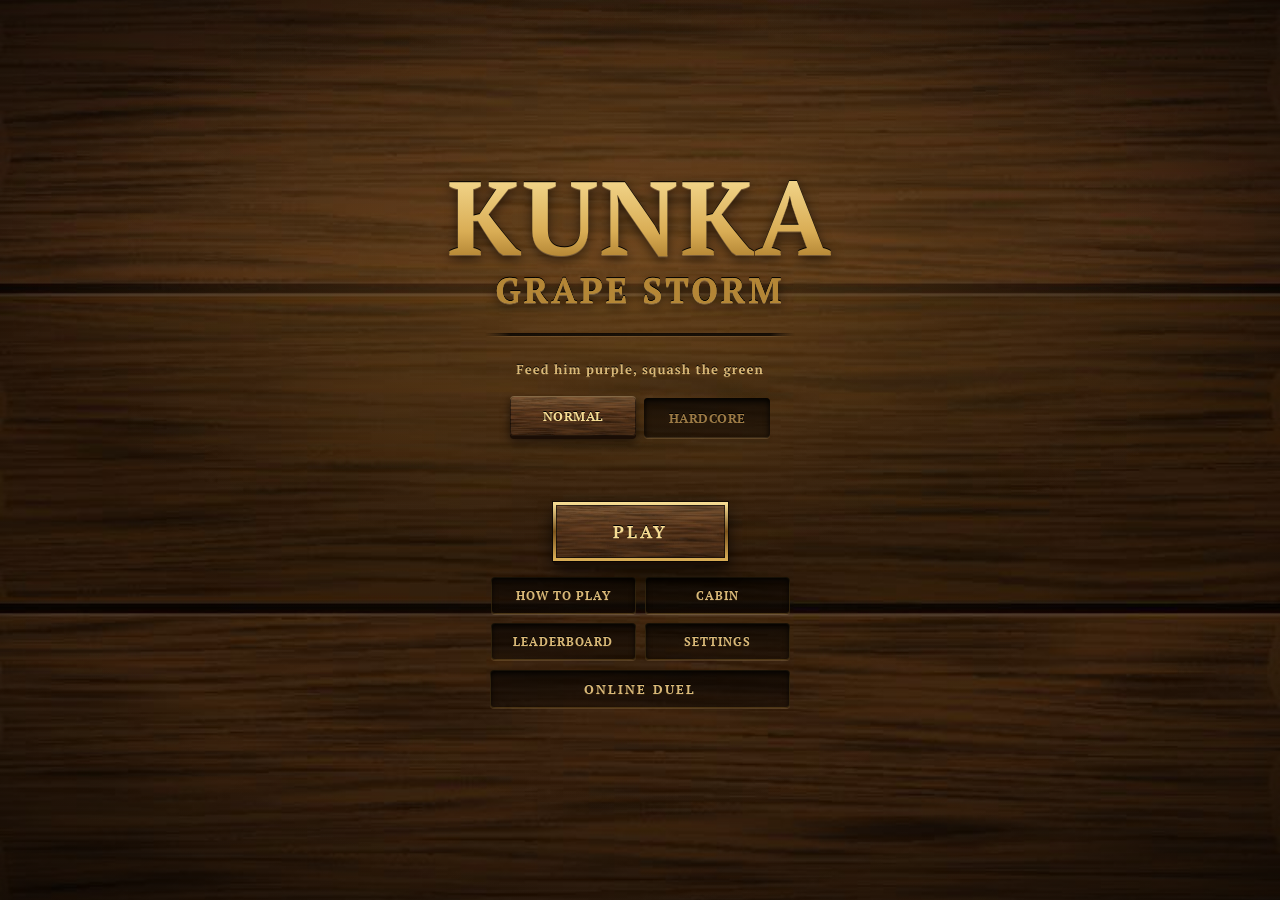
==== commit 77dd346c: "Игра 3467c5d" ====
--- a/index.html
+++ b/index.html
@@ -3,14 +3,14 @@
 <head>
 <meta charset="UTF-8">
 <!-- theme:head -->
-<!-- скрипты только свои, сеть — только к таблице рекордов: имя из базы не сможет выполнить чужой код -->
-<meta http-equiv="Content-Security-Policy" content="default-src 'self'; script-src 'self'; style-src 'self' 'unsafe-inline' https://fonts.googleapis.com; font-src https://fonts.gstatic.com; img-src 'self' data: blob:; media-src 'self'; connect-src 'self' https://fjhqekpgeiucfszmaylv.supabase.co; manifest-src 'self'; worker-src 'self'; object-src 'none'; base-uri 'self'; form-action 'none'">
+<!-- скрипты только свои, сеть — только к своей базе (рекорды, дуэли, приглашения): имя из базы не сможет выполнить чужой код -->
+<meta http-equiv="Content-Security-Policy" content="default-src 'self'; script-src 'self'; style-src 'self' 'unsafe-inline'; font-src 'self'; img-src 'self' data: blob:; media-src 'self'; connect-src 'self' https://fjhqekpgeiucfszmaylv.supabase.co wss://fjhqekpgeiucfszmaylv.supabase.co; manifest-src 'self'; worker-src 'self'; object-src 'none'; base-uri 'self'; form-action 'none'">
 <meta name="viewport" content="width=device-width, initial-scale=1.0, maximum-scale=1, user-scalable=no">
 <title>Кунка: Виноградный Шторм</title>
 <meta name="description" content="Мобильная аркада про адмирала Кунку: корми его фиолетовым виноградом и дави кислый зелёный, пока он не задохнулся.">
 <meta property="og:type" content="website">
 <meta property="og:title" content="Кунка: Виноградный Шторм">
-<meta property="og:description" content="Фиолетовый в рот, зелёный дави. Мобильная аркада с таблицей рекордов.">
+<meta property="og:description" content="Корми Кунку фиолетовым виноградом и дави зелёный.">
 <meta property="og:url" content="https://yotsug8.github.io/Kunkka/">
 <meta property="og:image" content="https://yotsug8.github.io/Kunkka/themes/kunka/icons/icon-512.png">
 <meta property="og:locale" content="ru_RU">
@@ -22,17 +22,17 @@
 <meta name="apple-mobile-web-app-capable" content="yes">
 <meta name="apple-mobile-web-app-status-bar-style" content="black-translucent">
 <meta name="apple-mobile-web-app-title" content="Кунка">
-<link rel="preconnect" href="https://fonts.googleapis.com">
-<link rel="preconnect" href="https://fonts.gstatic.com" crossorigin>
-<link href="https://fonts.googleapis.com/css2?family=Cinzel+Decorative:wght@700;900&amp;family=Cinzel:wght@500;600;700&amp;display=swap" rel="stylesheet">
-<link rel="stylesheet" href="css/style.css?v=1.14.0">
-<style>:root{--font-title:"Cinzel Decorative","Cinzel",Georgia,serif;--font-text:"Cinzel",Georgia,serif;--egg-title:#8fcf4f;--egg-sub:#5f9a31;--egg-shade:#23400f;--egg-shade-deep:#172b09;}</style>
+<link rel="stylesheet" href="css/style.css?v=1.31.1">
+<style>@font-face{font-family:"PT Serif";font-weight:400;src:url(themes/kunka/fonts/pt-serif-400-cyrillic.woff2) format("woff2");font-display:swap;unicode-range:U+0301, U+0400-045F, U+0490-0491, U+04B0-04B1, U+2116}@font-face{font-family:"PT Serif";font-weight:400;src:url(themes/kunka/fonts/pt-serif-400-latin.woff2) format("woff2");font-display:swap;unicode-range:U+0000-00FF, U+0131, U+0152-0153, U+02BB-02BC, U+02C6, U+02DA, U+02DC, U+0304, U+0308, U+0329, U+2000-206F, U+20AC, U+2122, U+2191, U+2193, U+2212, U+2215, U+FEFF, U+FFFD}@font-face{font-family:"PT Serif";font-weight:700;src:url(themes/kunka/fonts/pt-serif-700-cyrillic.woff2) format("woff2");font-display:swap;unicode-range:U+0301, U+0400-045F, U+0490-0491, U+04B0-04B1, U+2116}@font-face{font-family:"PT Serif";font-weight:700;src:url(themes/kunka/fonts/pt-serif-700-latin.woff2) format("woff2");font-display:swap;unicode-range:U+0000-00FF, U+0131, U+0152-0153, U+02BB-02BC, U+02C6, U+02DA, U+02DC, U+0304, U+0308, U+0329, U+2000-206F, U+20AC, U+2122, U+2191, U+2193, U+2212, U+2215, U+FEFF, U+FFFD}@font-face{font-family:"Yeseva One";font-weight:400;src:url(themes/kunka/fonts/yeseva-one-cyrillic.woff2) format("woff2");font-display:swap;unicode-range:U+0301, U+0400-045F, U+0490-0491, U+04B0-04B1, U+2116}@font-face{font-family:"Yeseva One";font-weight:400;src:url(themes/kunka/fonts/yeseva-one-latin.woff2) format("woff2");font-display:swap;unicode-range:U+0000-00FF, U+0131, U+0152-0153, U+02BB-02BC, U+02C6, U+02DA, U+02DC, U+0304, U+0308, U+0329, U+2000-206F, U+20AC, U+2122, U+2191, U+2193, U+2212, U+2215, U+FEFF, U+FFFD}:root{--font-title:"PT Serif",Georgia,serif;--font-text:"PT Serif",Georgia,serif;--font-game:"Yeseva One",Georgia,serif;--egg-title:#8fcf4f;--egg-sub:#5f9a31;--egg-shade:#23400f;--egg-shade-deep:#172b09;}</style>
+<link rel="stylesheet" href="themes/kunka/theme.css?v=1.31.1">
 <!-- /theme:head -->
 </head>
 <body>
-  <div id="rotateLock">
-    <div class="ic">⟳</div>
-    <div>Поверни телефон<br>вертикально</div>
+  <!-- экран загрузки: закрывает меню, пока не готовы картинки, шрифты и надписи (js/game.js) -->
+  <div id="loader" class="wood-bg" aria-hidden="true"><div class="title" data-t="menuTitle">Кунка<span class="l2">Виноградный Шторм</span></div><div class="divider"></div><div class="bar"><i></i></div><div class="ld-tx" data-ui="loadingBtn">Загрузка…</div></div>
+  <div id="rotateLock" class="wood-bg">
+    <svg class="ic" viewBox="0 0 48 48" aria-hidden="true"><rect x="15" y="4" width="18" height="34" rx="3"/><path d="M21 33h6"/><path d="M8 26a16 16 0 0 0 10 14"/><path d="M14 41l4-1-1-4"/></svg>
+    <div class="rl-t" data-ui="rotate">Поверни телефон<br>вертикально</div>
   </div>
   <div id="eggToast">
     <div class="egg-box">
@@ -42,50 +42,35 @@
   </div>
   <div id="trophyToast">
     <svg class="tt-medal" viewBox="0 0 40 40"><circle cx="20" cy="16" r="11" fill="#e8c061" stroke="#9c6f28" stroke-width="2"/><path d="M14 25 L11 38 L20 33 L29 38 L26 25 Z" fill="#e8c061" stroke="#9c6f28" stroke-width="1.5"/></svg>
-    <div class="tt-txt"><div class="tt-title">Трофей получен!</div><div class="tt-name"></div></div>
+    <div class="tt-txt"><div class="tt-title" data-ui="trophy">Трофей получен!</div><div class="tt-name"></div></div>
   </div>
   <div id="menu" class="wood-bg">
     <div class="title" data-t="menuTitle">Кунка<span class="l2">Виноградный Шторм</span></div>
-    <svg class="rope" viewBox="0 0 320 30" preserveAspectRatio="none" xmlns="http://www.w3.org/2000/svg">
-      <defs>
-        <linearGradient id="rg" x1="0" y1="0" x2="0" y2="1">
-          <stop offset="0" stop-color="#d8c080"/>
-          <stop offset="0.45" stop-color="#a87838"/>
-          <stop offset="1" stop-color="#5e3e14"/>
-        </linearGradient>
-      </defs>
-      <!-- тень снизу для объёма -->
-      <rect x="16" y="22" width="288" height="4" rx="4" fill="rgba(0,0,0,0.38)"/>
-      <!-- основной канат -->
-      <rect x="16" y="4" width="288" height="20" rx="10" fill="url(#rg)" stroke="#3a2808" stroke-width="1.4"/>
-      <!-- пряди: влево-вниз -->
-      <g stroke="#3a2808" stroke-width="1.6" stroke-linecap="round" opacity="0.70">
-        <path d="M22 4 L38 24 M46 4 L62 24 M70 4 L86 24 M94 4 L110 24 M118 4 L134 24 M142 4 L158 24 M166 4 L182 24 M190 4 L206 24 M214 4 L230 24 M238 4 L254 24 M262 4 L278 24 M286 4 L302 24"/>
-      </g>
-      <rect x="16" y="6.5" width="288" height="2" rx="1" fill="#c8a860" opacity="0.35"/>
-      <ellipse cx="13" cy="14" rx="13" ry="13" fill="url(#rg)" stroke="#3a2808" stroke-width="1.4"/>
-      <ellipse cx="307" cy="14" rx="13" ry="13" fill="url(#rg)" stroke="#3a2808" stroke-width="1.4"/>
-    </svg>
+    <div class="divider"></div>
     <div class="sub" data-t="tagline">Фиолетовый в рот, зелёный дави</div>
     <div class="diff-row" id="menuDiff">
-      <button class="diff sel" data-diff="normal">Обычная</button>
-      <button class="diff" data-diff="hard">Хардкор</button>
+      <button class="diff sel" data-diff="normal" data-ui="normal">Обычная</button>
+      <button class="diff" data-diff="hard" data-ui="hard">Хардкор</button>
     </div>
     <div id="menuBest"></div>
-    <button class="btn blink" id="play">Играть</button>
+    <button class="btn" id="play" data-ui="play">Играть</button>
+    <button class="btn-ghost" id="showQuest" data-ui="quest">Поход</button>
     <div class="menu-grid">
-      <button class="btn-ghost" id="showHow">Как играть</button>
+      <button class="btn-ghost" id="showHow" data-ui="how">Как играть</button>
       <button class="btn-ghost" id="showHold" data-t="holdButton">Каюта</button>
-      <button class="btn-ghost" id="showLb">Рекорды</button>
-      <button class="btn-ghost" id="showSettings">Настройки</button>
-    </div>
-    <button id="installBtn">↓ Установить</button>
+      <button class="btn-ghost" id="showLb" data-ui="lb">Рекорды</button>
+      <button class="btn-ghost" id="showSettings" data-ui="settings">Настройки</button>
+    </div>
+    <button class="btn-ghost" id="showDuel" data-ui="duelMenu">Онлайн-дуэль</button>
+    <div id="onlineNow"></div>
+    <button id="installBtn"><svg viewBox="0 0 24 24" aria-hidden="true"><path d="M12 3v11m-5-5 5 5 5-5M4 16v3a2 2 0 0 0 2 2h12a2 2 0 0 0 2-2v-3"/></svg><span data-ui="install">Установить</span></button>
+    <a id="apkBtn" href="download/"><svg viewBox="0 0 24 24" aria-hidden="true"><path d="M12 3v11m-5-5 5 5 5-5M4 16v3a2 2 0 0 0 2 2h12a2 2 0 0 0 2-2v-3"/></svg><span data-ui="apk">Скачать для Android</span></a>
   </div>
 
   <div id="howto" class="wood-bg">
     <div id="howtoContent">
-      <h2 class="set-title">Как играть</h2>
-      <div class="rope-mini"></div>
+      <h2 class="set-title" data-ui="how">Как играть</h2>
+      <div class="divider divider-mini"></div>
       <!-- theme:howto -->
       <div class="how-row"><img width="34" height="34" class="how-sprite" src="themes/kunka/img/grapes.png" alt="">
         <span class="how-tx"><b>Фиолетовый.</b> Тащи Кунке в рот или кидай взмахом. <span class="how-pt">+10</span></span></div>
@@ -98,14 +83,14 @@
       <div class="how-row"><img width="34" height="34" class="how-sprite how-face" src="themes/kunka/img/kunka_choke.jpg" alt="">
         <span class="how-tx">Чем дальше, тем быстрее, зелёный крепче, а времени меньше. В <b>хардкоре</b> так с самого начала.</span></div>
       <!-- /theme:howto -->
-      <button class="btn" id="howBack">Назад</button>
+      <button class="btn" id="howBack" data-ui="back">Назад</button>
     </div>
   </div>
 
   <div id="hold" class="wood-bg">
     <div id="holdContent">
       <h2 class="set-title" data-t="holdTitle">Каюта капитана</h2>
-      <div class="rope-mini"></div>
+      <div class="divider divider-mini"></div>
       <div id="rankBox">
         <div id="rankName"></div>
         <div id="rankBarWrap"><div id="rankBar"></div></div>
@@ -115,40 +100,104 @@
       <div id="logGrid"></div>
       <div class="hold-sub" id="trophyTitle" data-t="trophiesTitle">Трофеи</div>
       <div id="trophyGrid"></div>
-      <button class="btn" id="holdBack">Назад</button>
+      <button class="btn" id="holdBack" data-ui="back">Назад</button>
+    </div>
+  </div>
+
+  <div id="duelScr" class="wood-bg">
+    <div id="duelContent">
+      <h2 class="set-title" data-ui="duelMenu">Онлайн-дуэль</h2>
+      <div class="divider divider-mini"></div>
+      <div id="duelHome">
+        <input id="dname" class="dinput" maxlength="12" placeholder="ТВОЁ ИМЯ" data-ui-ph="name" autocomplete="off" autocorrect="off" spellcheck="false">
+        <button class="btn" id="roomQuick" data-ui="roomQuick">Быстрая игра</button>
+        <button class="btn-ghost" id="roomCreate" data-ui="roomCreate">Создать комнату</button>
+        <div class="room-or" data-ui="roomsTitle">Открытые комнаты</div>
+        <div id="roomList"></div>
+        <div class="set-row push-row duel-push">
+          <span class="set-label" data-ui="pushLbl">Уведомления о дуэлях</span>
+          <button class="toggle off tg-push">ВЫКЛ</button>
+        </div>
+      </div>
+      <div id="duelLobby">
+        <div class="room-label" data-ui="roomLabel">Комната</div>
+        <div id="roomCodeBig"></div>
+        <button class="btn-ghost" id="roomInvite" data-ui="roomInvite">Позвать друга</button>
+        <div id="invPanel"><div class="room-or" data-ui="invTitle">Кто в сети</div><div id="invList"></div></div>
+        <div id="roomPlayers"></div>
+        <div class="diff-row" id="roomDiff">
+          <button class="diff" data-diff="normal" data-ui="normal">Обычная</button>
+          <button class="diff" data-diff="hard" data-ui="hard">Хардкор</button>
+        </div>
+        <button class="btn" id="roomStart" data-ui="roomStart">Начать</button>
+        <div class="emo-row" id="emoLobby"></div>
+      </div>
+      <div id="duelNote"></div>
+      <button class="btn-ghost" id="duelBack" data-ui="back">Назад</button>
+    </div>
+  </div>
+
+  <div id="questScr" class="wood-bg">
+    <div id="questContent">
+      <h2 class="set-title" data-ui="quest">Поход</h2>
+      <div class="divider divider-mini"></div>
+      <div id="questList"></div>
+      <button class="btn" id="questBack" data-ui="back">Назад</button>
+    </div>
+  </div>
+
+  <div id="questEnd" class="wood-bg">
+    <div id="questEndContent">
+      <h2 id="qeTitle"></h2>
+      <div id="qeStage"></div>
+      <div id="qeGoal"></div>
+      <button class="btn" id="qeNext" data-ui="questNext">Дальше</button>
+      <button class="btn" id="qeAgain" data-ui="again">Ещё раз</button>
+      <button class="btn-ghost" id="qeRoute" data-ui="questRoute">Маршрут</button>
     </div>
   </div>
 
   <div id="settings" class="wood-bg">
     <div id="settingsContent">
-      <h2 class="set-title">Настройки</h2>
-      <div class="rope-mini"></div>
+      <h2 class="set-title" data-ui="settings">Настройки</h2>
+      <div class="divider divider-mini"></div>
 
       <div class="set-row">
-        <span class="set-label">Музыка</span>
-        <button class="toggle on" id="tgMusic" data-on="1">ВКЛ</button>
+        <span class="set-label" data-ui="music">Музыка</span>
+        <button class="toggle on" id="tgMusic">ВКЛ</button>
       </div>
 
       <div class="set-row vol-row">
         <div class="vol-top">
-          <span class="set-label">Громкость</span>
+          <span class="set-label" data-ui="volume">Громкость</span>
           <span class="vol-val" id="volVal">70%</span>
         </div>
         <input type="range" class="vol" id="musicVol" min="0" max="100" value="70">
       </div>
 
       <div class="set-row">
-        <span class="set-label">Звуки</span>
+        <span class="set-label" data-ui="sfx">Звуки</span>
         <button class="toggle on" id="tgSfx">ВКЛ</button>
       </div>
 
       <div class="set-row" id="vibroRow">
-        <span class="set-label">Вибрация</span>
+        <span class="set-label" data-ui="vibro">Вибрация</span>
         <button class="toggle on" id="tgVibro">ВКЛ</button>
       </div>
 
-      <button class="btn" id="settingsBack">Назад</button>
-      <div class="credit" data-t="credit">© 2026 Admiral8Dota · v1.14.0</div>
+      <div class="set-row push-row">
+        <span class="set-label" data-ui="pushLbl">Уведомления о дуэлях</span>
+        <button class="toggle off tg-push" id="tgPush">ВЫКЛ</button>
+      </div>
+
+      <div class="set-row" id="langRow">
+        <span class="set-label" data-ui="lang">Язык</span>
+        <button class="toggle on" id="tgLang" data-ui="langBtn">РУС</button>
+      </div>
+
+      <button class="btn" id="settingsBack" data-ui="back">Назад</button>
+      <div id="verLine"></div>
+      <div class="credit" data-t="credit">© 2026 Admiral8Dota</div>
     </div>
   </div>
 
@@ -156,46 +205,54 @@
     <canvas id="cv"></canvas>
     <div class="hud">
       <div class="plate score-plate">
-        <div class="score">Очки: <span id="sc">0</span></div>
-        <div class="lvl">Уровень <span id="lv">1</span></div>
-      </div>
-      <div id="pause" role="button" aria-label="Пауза">II</div>
+        <div class="score"><span data-ui="score">Очки:</span> <span id="sc">0</span></div>
+        <div class="lvl"><span data-ui="level">Уровень</span> <span id="lv">1</span></div>
+      </div>
+      <div id="pause" role="button" aria-label="Пауза" data-ui-aria="pauseBtn">II</div>
       <div class="plate lives" id="lives"><span id="gcount">0</span>/4</div>
-    </div>
-    <div id="pauseOverlay"><div>ПАУЗА<span>нажми, чтобы продолжить</span></div><button class="btn-ghost" id="quitGame">В меню</button></div>
+      <button id="ultBtn" aria-label="Ульта" data-ui-aria="ultBtn"><img alt=""><span></span></button>
+      <div class="plate" id="oppPlate"></div>
+    </div>
+    <div id="dock"><div id="cannon"><i></i></div></div>
+    <div id="pauseOverlay"><div><b data-ui="pause">ПАУЗА</b><span data-ui="pauseHint">нажми, чтобы продолжить</span></div><button class="btn-ghost" id="quitGame" data-ui="toMenu">В меню</button></div>
   </div>
 
   <div id="over" class="wood-bg">
     <div id="overContent">
       <h2 id="overtitle" data-t="lose">Кунка задохнулся!</h2>
-      <div class="fin">Очки: <span id="finsc">0</span></div>
+      <div class="fin"><span data-ui="score">Очки:</span> <span id="finsc">0</span></div>
       <div id="overbest">Твой рекорд: 0</div>
+      <div id="duelResult"></div>
+      <div class="emo-row" id="emoOver" style="display:none"></div>
 
       <div id="submitBox">
-        <input id="pname" maxlength="12" placeholder="ТВОЁ ИМЯ" autocomplete="off" autocorrect="off" spellcheck="false" enterkeyhint="send">
-        <button class="btn" id="submitScore">Записать рекорд</button>
+        <input id="pname" maxlength="12" placeholder="ТВОЁ ИМЯ" data-ui-ph="name" autocomplete="off" autocorrect="off" spellcheck="false" enterkeyhint="send">
+        <button class="btn" id="submitScore" data-ui="submit">Записать рекорд</button>
       </div>
       <div id="submitNote"></div>
 
       <div id="board">
-        <div class="bt" id="boardTitle">Таблица рекордов</div>
-        <div id="boardRows"><div class="bload">загрузка…</div></div>
-      </div>
-
-      <button class="btn" id="again">Ещё раз</button>
-      <button class="btn" id="tomenu">В меню</button>
-      <button class="btn-ghost" id="shareBtn">Поделиться результатом</button>
-    </div>
-  </div>
-
+        <div class="bt" id="boardTitle" data-ui="lbTitle">Таблица рекордов</div>
+        <div id="boardRows"><div class="bload" data-ui="loading">загрузка...</div></div>
+      </div>
+
+      <button class="btn" id="again" data-ui="again">Ещё раз</button>
+      <button class="btn" id="rematch" data-ui="rematch" style="display:none">Реванш</button>
+      <button class="btn" id="tomenu" data-ui="toMenu">В меню</button>
+      <button class="btn-ghost" id="shareBtn" data-ui="share">Поделиться результатом</button>
+    </div>
+  </div>
+
+  <div id="duelToast"></div>
+  <div id="invPop" role="dialog"><div id="invText"></div><div id="invMode"></div><div class="inv-btns"><button class="btn" id="invYes" data-ui="invAccept">Принять</button><button class="btn-ghost" id="invNo" data-ui="invDecline">Отказаться</button></div></div>
   <div class="vignette"></div>
   <audio id="bgm" src="themes/kunka/audio/music.mp3" loop></audio>
 
 <!-- theme:scripts -->
-<script src="config.js?v=1.14.0"></script>
-<script src="themes/kunka/theme.js?v=1.14.0"></script>
-<script src="js/game.js?v=1.14.0"></script>
-<script src="js/pwa.js?v=1.14.0"></script>
+<script src="config.js?v=1.31.1"></script>
+<script src="themes/kunka/theme.js?v=1.31.1"></script>
+<script src="js/game.js?v=1.31.1"></script>
+<script src="js/pwa.js?v=1.31.1"></script>
 <!-- /theme:scripts -->
 </body>
 </html>
--- a/css/style.css
+++ b/css/style.css
@@ -6,6 +6,7 @@
 html,body{height:100%;width:100%;overflow:hidden;}
 body{background:#160d06;
   font-family:var(--font-text);color:#f0d9a8;
+  font-synthesis:none;   /* у шрифта темы может не быть жирного — не рисуем поддельный */
   touch-action:none;user-select:none;-webkit-user-select:none;
   text-rendering:geometricPrecision;}
 
@@ -21,22 +22,18 @@
   --wood1:#33200f;      /* светлая доска */
   --wood2:#1f1208;      /* тёмная доска */
   --wood-deep:#130a03;  /* самый тёмный */
-  --rope:#b8945a;       /* канат */
   --parch:#e3cd9c;      /* пергамент/текст */
 }
 
-/* текстура дерева — грубые доски с выраженными стыками */
+/* дерево: тёплый свет сверху, тень по краям и доски, нарисованные градиентами.
+   Тема может подложить свою картинку досок (theme.css) */
 .wood-bg{
   background:
-    radial-gradient(ellipse 70% 30% at 50% 0%, rgba(120,55,8,.15) 0%, transparent 55%),
+    radial-gradient(ellipse 75% 45% at 50% 30%, rgba(255,170,70,.24), transparent 70%),
+    radial-gradient(ellipse 120% 90% at 50% 45%, transparent 45%, rgba(0,0,0,.9) 100%),
     repeating-linear-gradient(90deg,
-      rgba(0,0,0,.55) 0px, rgba(0,0,0,.55) 3px,
-      rgba(0,0,0,.12) 3px, rgba(0,0,0,.12) 5px,
-      transparent 5px, transparent 92px,
-      rgba(0,0,0,.55) 92px, rgba(0,0,0,.55) 95px),
-    repeating-linear-gradient(0deg,
-      rgba(0,0,0,.16) 0px, rgba(0,0,0,.16) 2px,
-      transparent 2px, transparent 6px),
+      rgba(0,0,0,.55) 0px, rgba(0,0,0,.55) 3px, rgba(0,0,0,.12) 3px, rgba(0,0,0,.12) 5px,
+      transparent 5px, transparent 92px, rgba(0,0,0,.55) 92px, rgba(0,0,0,.55) 95px),
     linear-gradient(180deg,#3a2210,#201008 60%,#160c04);
 }
 
@@ -50,65 +47,70 @@
 @keyframes scorePulse{ 0%{transform:scale(1);} 35%{transform:scale(1.18);color:#fff2c8;} 100%{transform:scale(1);} }
 .score.pulse #sc{ display:inline-block; animation:scorePulse .28s ease; }
 
-/* ---- канат-разделитель (SVG, чёткие линии) ---- */
-.rope{width:82%;max-width:330px;margin:20px auto;display:block;
-  filter:drop-shadow(0 3px 5px rgba(0,0,0,.7));}
-
+/* ---- разделитель: сплошная канавка, прорезанная в доске ---- */
+.divider{width:78%;max-width:310px;height:14px;margin:20px auto 16px;
+  background:linear-gradient(90deg,transparent,rgba(8,4,1,.85) 8%,rgba(8,4,1,.85) 92%,transparent) center/100% 3px no-repeat;
+  filter:drop-shadow(0 1px 0 rgba(255,215,150,.18));}
+.divider-mini{width:200px;margin:8px auto 22px;}
+
+/* экран загрузки: тёмный фон и латунная полоса; меню под ним собирается целиком и не прыгает */
+#loader{position:fixed;inset:0;z-index:500;background-color:#2a170a;display:flex;flex-direction:column;align-items:center;justify-content:center;gap:14px;transition:opacity .3s;}
+#loader .divider{width:min(260px,70vw);margin:4px 0 10px;}
+#loader .ld-tx{font-family:var(--font-text);font-size:11px;font-weight:700;letter-spacing:3px;text-transform:uppercase;color:#b48636;}
+#loader.done{opacity:0;pointer-events:none;}
+#loader .bar{width:min(220px,60vw);height:6px;border:1.5px solid var(--gold2);background:rgba(0,0,0,.4);padding:1px;box-sizing:content-box;}
+#loader .bar i{display:block;height:100%;width:0;background:linear-gradient(180deg,#e8c061,#9c6f28);transition:width .15s;}
 #menu{position:fixed;inset:0;z-index:40;display:flex;flex-direction:column;
-  align-items:center;justify-content:center;padding:30px 22px;
+  align-items:center;justify-content:center;justify-content:safe center;padding:30px 22px;overflow-y:auto;
   transition:opacity .5s ease;}   /* успевает погаснуть до показа поля (js/game.js, 560 мс) */
 #menu::before{content:"";position:absolute;inset:0;z-index:-1;
   background:radial-gradient(circle at 50% 32%, rgba(212,168,67,.06), transparent 62%);}
 
-/* заголовок — золотая гравировка по дереву, строгая */
-@keyframes titleShimmer{0%,100%{text-shadow:0 2px 0 #3a2710,0 3px 0 #2a1c0a,0 4px 4px rgba(0,0,0,.7);}
-  55%{text-shadow:0 2px 0 #3a2710,0 3px 0 #2a1c0a,0 4px 4px rgba(0,0,0,.7),0 0 48px rgba(212,168,67,.28),0 0 12px rgba(212,168,67,.18);}}
 .title{font-family:var(--font-title);font-weight:900;
   font-size:clamp(44px,15vw,104px);line-height:.9;letter-spacing:2px;
-  text-transform:uppercase;text-align:center;
-  color:var(--gold);
-  animation:titleShimmer 3.6s ease-in-out infinite;
-  text-shadow:
-    0 2px 0 #3a2710,
-    0 3px 0 #2a1c0a,
-    0 4px 4px rgba(0,0,0,.7);}
-.title .l2{display:block;font-size:.34em;letter-spacing:3px;margin-top:10px;white-space:nowrap;
-  color:var(--gold2);
-  text-shadow:0 1px 0 #3a2710,0 2px 3px rgba(0,0,0,.6);}
-.sub{font-size:13px;color:#d8bd86;letter-spacing:1px;margin:2px 0 4px;text-align:center;padding:0 18px;
-  line-height:1.6;font-weight:600;}
+  text-transform:uppercase;text-align:center;color:var(--gold);}
+/* заголовок — сусальное золото, вырезанное в доске: тёмный край сверху, светлый снизу */
+@supports ((-webkit-background-clip:text) or (background-clip:text)){
+  .title{background:linear-gradient(180deg,#f6dc93 0%,#d9ad55 45%,#a8792a 70%,#e2bd68 100%);
+    -webkit-background-clip:text;background-clip:text;color:transparent;
+    filter:drop-shadow(0 -1px 0 rgba(0,0,0,.95)) drop-shadow(0 1px 0 rgba(255,215,150,.28)) drop-shadow(0 4px 6px rgba(0,0,0,.55));}
+  .title .l2{-webkit-text-fill-color:#b48636;}
+}
+.title .l2{display:block;font-size:.34em;letter-spacing:3px;margin-top:12px;white-space:nowrap;color:#b48636;}
+.sub{font-size:13px;color:#d9b877;letter-spacing:1px;margin:2px 0 4px;text-align:center;padding:0 18px;
+  line-height:1.6;font-weight:600;text-shadow:0 -1px 0 rgba(0,0,0,.9),0 1px 0 rgba(255,215,150,.12);}
 #menuBest{font-family:var(--font-text);font-size:14px;color:var(--gold);letter-spacing:1px;
   margin:18px 0 8px;min-height:18px;font-weight:700;
   text-shadow:0 1px 2px #000;}
 
-/* кнопка — матовая латунная табличка, строгая, чёткая тёмная рамка */
-.btn{font-family:var(--font-text);font-weight:700;letter-spacing:3px;font-size:16px;text-transform:uppercase;
-  color:#1f1206;
-  background:linear-gradient(180deg,#c79b42 0%,#a87f30 50%,#80591f 100%);
-  border:2px solid #4a3410;padding:15px 46px;cursor:pointer;margin-top:16px;border-radius:0;
-  box-shadow:
-    0 3px 0 #2e2009,
-    0 5px 8px rgba(0,0,0,.55),
-    inset 0 1px 0 rgba(240,210,150,.35);
-  text-shadow:0 1px 0 rgba(230,200,140,.4);
+/* главная кнопка — светлая доска в тонкой золотой рамке (текстуру доски может дать тема), надпись выжжена золотом */
+.btn{font-family:var(--font-text);font-weight:700;letter-spacing:3px;font-size:17px;text-transform:uppercase;
+  position:relative;color:#f6dc93;border:none;border-radius:4px;padding:18px 60px;cursor:pointer;margin-top:16px;
+  background:linear-gradient(180deg,rgba(255,220,160,.18),transparent 40%,rgba(0,0,0,.25)),
+    linear-gradient(180deg,#6a4020,#4e2d14);
+  box-shadow:0 4px 0 #1a0d05,0 9px 16px rgba(0,0,0,.7),inset 0 1px 0 rgba(255,215,150,.35),
+    inset 0 -2px 0 rgba(0,0,0,.35),inset 0 0 0 1px rgba(0,0,0,.5);
+  text-shadow:0 -1px 0 #000,0 1px 0 rgba(255,215,150,.25);
   transition:transform .07s,box-shadow .07s,filter .15s;}
+.btn::before{content:"";position:absolute;inset:3px;pointer-events:none;border:1.5px solid rgba(232,192,97,.85);border-radius:2px;
+  box-shadow:0 1px 0 rgba(0,0,0,.6),inset 0 1px 0 rgba(0,0,0,.4);}
+/* «Играть» — главная кнопка: объёмный латунный обод вместо тонкой линии */
+#play::before{inset:0;border:3px solid;border-radius:0;
+  border-image:linear-gradient(180deg,#f6dc93,#7a531c 50%,#d9ad55) 1;
+  box-shadow:inset 0 0 0 1px rgba(0,0,0,.55),0 0 0 1px rgba(0,0,0,.6);}
 .btn:hover{filter:brightness(1.08);}
 .btn:active{transform:translateY(3px);
-  box-shadow:0 1px 0 #2e2009,0 2px 4px rgba(0,0,0,.5),inset 0 1px 0 rgba(240,210,150,.25);}
-.blink{animation:glow 2.2s ease-in-out infinite;}
-.btn.loading{animation:none;filter:brightness(.75);cursor:default;}   /* «Играть», пока грузятся картинки */
-@keyframes glow{
-  0%,100%{filter:brightness(1);}
-  50%{filter:brightness(1.08);}
-}
-/* второстепенная кнопка — без латуни, тёмная с тонкой золотой рамкой */
+  box-shadow:0 1px 0 #1a0d05,0 3px 6px rgba(0,0,0,.6),inset 0 1px 0 rgba(255,215,150,.25),inset 0 0 0 1px rgba(0,0,0,.5);}
+.btn.loading{filter:brightness(.75);cursor:default;}   /* «Играть», пока грузятся картинки */
+/* второстепенная кнопка — ниша, вырезанная в доске, с тонкой золотой кромкой */
 .btn-ghost{font-family:var(--font-text);font-weight:600;letter-spacing:2px;font-size:13px;text-transform:uppercase;
-  color:var(--gold);background:rgba(25,14,6,.55);
-  border:1.5px solid var(--gold2);padding:10px 26px;cursor:pointer;margin-top:14px;border-radius:0;
-  box-shadow:0 2px 0 #2e2009;
-  transition:transform .07s,background .15s,border-color .15s;}
-.btn-ghost:hover{background:rgba(45,28,14,.7);border-color:var(--gold);}
-.btn-ghost:active{transform:translateY(2px);box-shadow:0 0 0 #2e2009;background:rgba(45,28,14,.7);}
+  color:#d9b877;background:linear-gradient(180deg,rgba(6,3,1,.7),rgba(20,11,4,.55));
+  border:none;border-radius:4px;padding:10px 26px;cursor:pointer;margin-top:14px;
+  text-shadow:0 -1px 0 #000,0 1px 0 rgba(255,215,150,.08);
+  box-shadow:inset 0 3px 6px rgba(0,0,0,.9),inset 0 0 0 1px rgba(184,138,53,.35),0 1px 0 rgba(255,215,150,.16);
+  transition:transform .07s,background .15s,color .15s;}
+.btn-ghost:hover{color:#f6dc93;}
+.btn-ghost:active{transform:translateY(1px);box-shadow:inset 0 4px 8px rgba(0,0,0,1),inset 0 0 0 1px rgba(184,138,53,.35);}
 .menu-grid{display:flex;flex-wrap:wrap;gap:9px;margin-top:16px;
   width:100%;max-width:300px;justify-content:center;}
 .menu-grid .btn-ghost{margin-top:0;flex:0 0 calc(50% - 5px);box-sizing:border-box;
@@ -120,9 +122,6 @@
   align-items:center;justify-content:center;width:100%;height:100%;padding:30px 22px;}
 .set-title{font-family:var(--font-title);font-weight:900;font-size:30px;color:var(--gold);text-align:center;
   letter-spacing:2px;text-transform:uppercase;text-shadow:0 2px 0 #3a2710,0 3px 5px rgba(0,0,0,.7);margin-bottom:6px;}
-.rope-mini{width:200px;height:4px;margin:10px auto 26px;
-  background:repeating-linear-gradient(60deg,#6e4e1d 0,#bf9a5e 3px,#6e4e1d 6px);border-radius:2px;
-  box-shadow:0 1px 2px rgba(0,0,0,.6);}
 .set-row{display:flex;align-items:center;justify-content:space-between;
   width:100%;max-width:280px;margin:9px 0;
   background:rgba(25,14,6,.5);border:1.5px solid var(--gold2);padding:11px 16px;}
@@ -135,20 +134,31 @@
 .vol-row{flex-direction:column;align-items:stretch;gap:10px;}
 .vol-top{display:flex;align-items:center;justify-content:space-between;}
 .vol-val{font-family:var(--font-text);font-weight:700;font-size:13px;color:var(--gold);min-width:44px;text-align:right;}
-input[type=range].vol{-webkit-appearance:none;appearance:none;width:100%;height:8px;
-  background:linear-gradient(90deg,#80591f,#c79b42);border:1.5px solid #4a3410;outline:none;cursor:pointer;}
+/* дорожка — канавка в доске, до ручки залита золотом (--vol ставит js/game.js), ручка — латунная заклёпка */
+input[type=range].vol{-webkit-appearance:none;appearance:none;width:100%;height:10px;border:none;border-radius:5px;outline:none;cursor:pointer;
+  background:linear-gradient(90deg,#e2b862,#9c6f28) 0 0/var(--vol,70%) 100% no-repeat,
+    linear-gradient(180deg,rgba(6,3,1,.8),rgba(20,11,4,.6));
+  box-shadow:inset 0 2px 3px rgba(0,0,0,.9),inset 0 0 0 1px rgba(184,138,53,.3),0 1px 0 rgba(255,215,150,.14);}
 input[type=range].vol::-webkit-slider-thumb{-webkit-appearance:none;appearance:none;
-  width:22px;height:22px;border-radius:50%;border:2px solid #3a2710;cursor:pointer;
-  background:radial-gradient(circle at 35% 30%,#f0d488,#8a6420);box-shadow:0 1px 3px rgba(0,0,0,.6);}
-input[type=range].vol::-moz-range-thumb{width:22px;height:22px;border-radius:50%;border:2px solid #3a2710;
-  background:radial-gradient(circle at 35% 30%,#f0d488,#8a6420);cursor:pointer;}
+  width:24px;height:24px;border:none;border-radius:50%;cursor:pointer;
+  background:radial-gradient(circle at 38% 32%,#f6dc93,#b8863a 55%,#6b4417);
+  box-shadow:0 2px 4px rgba(0,0,0,.7),inset 0 0 0 2px rgba(58,34,8,.6),inset 0 -2px 3px rgba(0,0,0,.35);}
+input[type=range].vol::-moz-range-thumb{width:24px;height:24px;border:none;border-radius:50%;cursor:pointer;
+  background:radial-gradient(circle at 38% 32%,#f6dc93,#b8863a 55%,#6b4417);
+  box-shadow:0 2px 4px rgba(0,0,0,.7),inset 0 0 0 2px rgba(58,34,8,.6),inset 0 -2px 3px rgba(0,0,0,.35);}
 input[type=range].vol:disabled{opacity:.4;cursor:default;}
 .diff-row{display:flex;gap:8px;width:100%;max-width:300px;justify-content:center;}
 #menuDiff{margin:14px auto 4px;max-width:260px;}
 .diff{flex:1;font-family:var(--font-text);font-weight:600;font-size:13px;cursor:pointer;
-  padding:11px 4px;border:1.5px solid var(--gold2);color:var(--gold);background:rgba(25,14,6,.55);
-  text-transform:uppercase;letter-spacing:.5px;}
-.diff.sel{background:linear-gradient(180deg,#c79b42,#80591f);color:#1f1206;border-color:#4a3410;font-weight:700;}
+  padding:11px 4px;border:none;border-radius:4px;color:#d9b877;
+  background:linear-gradient(180deg,rgba(6,3,1,.7),rgba(20,11,4,.55));
+  box-shadow:inset 0 3px 6px rgba(0,0,0,.9),inset 0 -1px 0 rgba(255,215,150,.14),0 1px 0 rgba(255,215,150,.16);
+  text-shadow:0 -1px 0 #000;text-transform:uppercase;letter-spacing:.5px;}
+/* выбранная — выпуклая доска над деревом (как «Играть»), невыбранная — приглушённая ниша */
+.diff:not(.sel){color:#9c7a45;}
+.diff.sel{color:#f6dc93;font-weight:700;transform:translateY(-2px);
+  background:linear-gradient(180deg,rgba(255,220,160,.18),transparent 40%,rgba(0,0,0,.25)),linear-gradient(180deg,#6a4020,#4e2d14);
+  box-shadow:0 3px 0 #1a0d05,0 5px 10px rgba(0,0,0,.6),inset 0 1px 0 rgba(255,215,150,.35),inset 0 0 0 1px rgba(0,0,0,.5);}
 
 /* подпись автора */
 .credit{margin-top:22px;font-family:var(--font-text);font-size:11px;letter-spacing:1px;
@@ -162,7 +172,7 @@
 #howtoContent>:first-child{margin-top:auto;}
 #howtoContent>:last-child{margin-bottom:auto;}
 #howtoContent .set-title{font-size:24px;margin-bottom:2px;}
-#howtoContent .rope-mini{margin:4px auto 10px;}
+#howtoContent .divider-mini{margin:4px auto 10px;}
 .how-row{display:flex;align-items:center;gap:10px;width:100%;max-width:330px;margin:4px 0;
   background:rgba(25,14,6,.5);border:1.5px solid var(--gold2);padding:8px 12px;}
 .how-tx{font-family:var(--font-text);font-size:13px;color:var(--parch);line-height:1.4;letter-spacing:.2px;}
@@ -214,13 +224,14 @@
   font-family:var(--font-title);
   font-size:36px;font-weight:900;letter-spacing:6px;color:var(--gold);
   text-transform:uppercase;text-shadow:0 2px 0 #4a3110,0 3px 6px rgba(0,0,0,.7);}
+#pauseOverlay>div b{font-weight:inherit;}
 #pauseOverlay>div span{font-family:var(--font-text);font-size:12px;letter-spacing:2px;color:#cdae74;margin-top:18px;
   text-shadow:none;font-weight:600;}
 #game{position:fixed;inset:0;z-index:30;display:none;background:#000;}
 #cv{display:block;position:relative;width:100%;height:100%;}
 /* слои игрового поля под и над холстом: море, портрет, свечения по краям */
 #game .glayer{position:absolute;left:0;top:0;pointer-events:none;}
-#seaLayer{right:0;bottom:0;background-color:#0c0905;background-size:cover;background-position:center;background-repeat:no-repeat;}
+#seaLayer{left:-16px!important;top:-16px!important;right:-16px;bottom:-16px;background-color:#0c0905;background-size:cover;background-position:center;background-repeat:no-repeat;}
 #portraitLayer{will-change:transform;}
 #portraitLayer canvas{display:block;}
 #game .gedge{width:100%;height:100%;opacity:0;will-change:opacity;}
@@ -233,11 +244,11 @@
   box-shadow:0 2px 6px rgba(0,0,0,.5),inset 0 1px 0 rgba(232,192,97,.2);}
 .hud .plate.score-plate{flex:none;}
 .hud .plate.lives{flex:none;text-align:right;}
-.hud .score{font-family:var(--font-text);font-size:18px;font-weight:700;color:var(--gold);letter-spacing:1px;
+.hud .score{font-family:var(--font-game,var(--font-text));font-size:18px;font-weight:700;color:var(--gold);letter-spacing:1px;
   text-shadow:0 1px 2px #000;font-variant-numeric:tabular-nums;white-space:nowrap;}
 .hud .score #sc{display:inline-block;min-width:2.4em;text-align:left;font-variant-numeric:tabular-nums;}
 .hud .lvl{font-size:10px;color:#cdae74;letter-spacing:2px;margin-top:3px;text-transform:uppercase;font-weight:600;}
-.hud .lives{font-family:var(--font-text);font-size:19px;color:#8fd14a;font-weight:700;text-shadow:0 1px 2px #000;
+.hud .lives{font-family:var(--font-game,var(--font-text));font-size:19px;color:#8fd14a;font-weight:700;text-shadow:0 1px 2px #000;
   font-variant-numeric:tabular-nums;white-space:nowrap;}
 .hud .lives #gcount{display:inline-block;min-width:0.7em;text-align:center;}
 /* узкие экраны (320px): табличка очков не должна заходить под кнопку паузы */
@@ -247,6 +258,33 @@
   .hud .score{font-size:15px;letter-spacing:0;}
   .hud .lives{font-size:16px;}
 }
+/* нижняя плашка: тёмные доски с золотой кромкой; высоту (--dock) задаёт игра, кнопка ульты целиком на плашке */
+#dock{position:fixed;left:0;right:0;bottom:0;height:var(--dock,76px);box-sizing:border-box;z-index:49;pointer-events:none;
+  background:
+    repeating-linear-gradient(180deg,rgba(0,0,0,.07) 0 1px,transparent 1px 5px),
+    repeating-linear-gradient(178deg,rgba(255,220,160,.05) 0 2px,transparent 2px 9px),
+    repeating-linear-gradient(0deg,transparent 0 23px,rgba(0,0,0,.35) 23px 24px),
+    linear-gradient(180deg,#8a5d2e,#5e3c1b 55%,#45290f);
+  border-top:3px solid var(--gold);
+  box-shadow:0 -3px 8px rgba(0,0,0,.5),inset 0 2px 0 var(--gold-deep);}
+#ultBtn{position:fixed;right:var(--ult-off,8.5px);bottom:var(--ult-off,8.5px);width:var(--ult-sz,60px);height:var(--ult-sz,60px);padding:0;border:none;border-radius:0;overflow:hidden;
+  pointer-events:auto;cursor:pointer;background:#081418;touch-action:none;
+  box-shadow:0 0 0 3px #45290f,0 0 0 4px rgba(0,0,0,.6),0 3px 8px rgba(0,0,0,.6);}
+/* ульта: пока копится — тёмная, светлеет снизу вверх (--ult ставит js) */
+#ultBtn img{display:block;width:100%;height:100%;filter:grayscale(.85) brightness(.55);transition:filter .3s;}
+#ultBtn span{position:absolute;left:0;right:0;bottom:0;height:var(--ult,0%);overflow:hidden;
+  background:inherit;pointer-events:none;}
+#ultBtn span::before{content:"";position:absolute;inset:auto 0 0 0;height:var(--ult-sz,60px);background:var(--ult-img) center/cover;}
+/* латунная рамка, как у табличек счёта: поверх картинки и заливки */
+#ultBtn::after{content:"";position:absolute;inset:0;border:2px solid var(--gold);pointer-events:none;
+  box-shadow:inset 0 0 0 2px var(--gold-deep),inset 0 0 0 3px rgba(0,0,0,.5),inset 0 3px 0 2px rgba(255,220,150,.15);}
+#ultBtn.ready img{filter:none;}
+#ultBtn.ready{animation:ultReady 1.6s ease-in-out infinite;}
+@keyframes ultReady{0%,100%{transform:scale(1);}50%{transform:scale(1.07);}}
+/* на отсчёте плашка темнеет вместе с полем, на паузе не видна */
+#dock,#ultBtn{transition:filter .25s,opacity .25s;}
+#game.dock-dim #dock,#game.dock-dim #ultBtn{filter:brightness(.3);pointer-events:none;}
+#game.dock-hide #dock,#game.dock-hide #ultBtn{opacity:0;pointer-events:none;}
 /* кнопка паузы — жёстко по центру, не зависит от ширины соседних табличек */
 #pause{position:absolute;left:50%;top:12px;transform:translateX(-50%);
   pointer-events:auto;font-family:var(--font-text);font-weight:700;
@@ -265,16 +303,24 @@
   box-shadow:0 3px 0 #5e3f12,inset 0 1px 1px rgba(255,255,255,.5) !important;
   transform:translateX(-50%) !important;}
 
-/* ---- экран проигрыша: пергамент в деревянной раме ---- */
+/* ---- экран проигрыша и таблица рекордов: то же дерево, что в меню ---- */
 #over{position:fixed;inset:0;z-index:60;display:none;overflow:hidden;}
-#over::before{content:"";position:absolute;inset:0;background:rgba(15,8,3,.92);}
+#over::before{content:"";position:absolute;inset:0;background:radial-gradient(ellipse 120% 90% at 50% 40%,rgba(15,8,3,.15),rgba(15,8,3,.55));}
 #overContent{position:relative;z-index:2;display:flex;flex-direction:column;
   align-items:center;width:100%;height:100%;
   padding:22px 12px 30px;overflow-y:auto;-webkit-overflow-scrolling:touch;
   scrollbar-gutter:stable both-edges;}
 #overContent::-webkit-scrollbar{width:0;background:transparent;}
+/* распорки: содержимое по центру, как в меню; длинный экран просто прокручивается */
+#overContent::before,#overContent::after{content:"";flex:1 0 0;}
 #over h2{font-family:var(--font-title);font-size:26px;color:var(--gold);margin-bottom:10px;letter-spacing:1px;text-align:center;
   text-transform:uppercase;text-shadow:0 2px 0 #4a3110,0 3px 6px rgba(0,0,0,.7);padding:0 16px;font-weight:900;}
+/* заголовок — сусальное золото, как название в меню */
+@supports ((-webkit-background-clip:text) or (background-clip:text)){
+  #over h2{background:linear-gradient(180deg,#f6dc93 0%,#d9ad55 45%,#a8792a 70%,#e2bd68 100%);
+    -webkit-background-clip:text;background-clip:text;color:transparent;text-shadow:none;
+    filter:drop-shadow(0 -1px 0 rgba(0,0,0,.95)) drop-shadow(0 1px 0 rgba(255,215,150,.28)) drop-shadow(0 4px 6px rgba(0,0,0,.55));}
+}
 #over .fin{font-family:var(--font-text);font-size:18px;color:var(--parch);margin-bottom:12px;letter-spacing:1px;font-weight:600;text-shadow:0 1px 2px #000;}
 #overbest{font-size:13px;color:#cdae74;letter-spacing:1px;margin-bottom:16px;font-weight:600;}
 #overbest.isnew{color:var(--gold);font-weight:700;animation:cpop .3s ease;text-shadow:0 0 10px rgba(232,192,97,.6);}
@@ -285,42 +331,46 @@
 #pname{font-family:var(--font-text);font-weight:700;text-transform:uppercase;letter-spacing:1px;
   text-align:center;font-size:clamp(13px,4vw,15px);color:#2a1a08;
   background:linear-gradient(180deg,#f0d9a8,#d8bd86);
-  border:2px solid var(--gold2);padding:11px 8px;width:min(270px,84vw);outline:none;border-radius:0;
-  box-shadow:inset 0 1px 3px rgba(0,0,0,.3);}
+  border:none;padding:11px 8px;width:min(270px,84vw);outline:none;border-radius:4px;
+  box-shadow:inset 0 2px 4px rgba(0,0,0,.45),0 0 0 1px rgba(0,0,0,.6),0 1px 0 rgba(255,215,150,.2);}
 #pname::placeholder{color:#8a6c3c;}
 #submitBox .btn{margin-top:0;font-size:14px;padding:11px 26px;}
 #submitNote{display:none;font-size:13px;color:#cdae74;letter-spacing:.5px;font-weight:600;text-align:center;padding:0 16px;margin:2px 0 4px;}
 
-/* таблица рекордов — деревянная доска с золотой рамкой */
+/* таблица рекордов — ниша, вырезанная в доске, строки разделены канавками */
 #board{margin:14px 0 18px;width:100%;max-width:350px;
-  background:linear-gradient(180deg,rgba(45,28,14,.6),rgba(25,14,6,.6));
-  border:2px solid var(--gold2);border-radius:0;padding:12px 8px;
-  box-shadow:0 4px 12px rgba(0,0,0,.5),inset 0 1px 0 rgba(232,192,97,.15);}
-#board .bt{font-family:var(--font-title);font-size:14px;letter-spacing:1px;color:var(--gold);text-transform:uppercase;
-  text-align:center;margin-bottom:10px;font-weight:700;text-shadow:0 1px 2px #000;}
+  background:linear-gradient(180deg,rgba(6,3,1,.62),rgba(20,11,4,.48));
+  border:none;border-radius:6px;padding:14px 10px;
+  box-shadow:inset 0 3px 8px rgba(0,0,0,.85),inset 0 0 0 1px rgba(184,138,53,.25),0 1px 0 rgba(255,215,150,.14);}
+#board .bt{font-family:var(--font-title);font-size:13px;letter-spacing:3px;color:#d9b877;text-transform:uppercase;
+  text-align:center;margin-bottom:8px;padding-bottom:12px;font-weight:700;text-shadow:0 -1px 0 #000;
+  background:linear-gradient(90deg,transparent,rgba(8,4,1,.85) 10%,rgba(8,4,1,.85) 90%,transparent) bottom/100% 2px no-repeat;}
 /* строка таблицы: ник из 12 широких букв и шестизначный счёт в одну строку и на 320px */
-#board .br{display:flex;justify-content:space-between;align-items:baseline;gap:8px;padding:6px 8px;
+#board .br{display:flex;justify-content:space-between;align-items:baseline;gap:8px;padding:8px 10px;
   font-family:var(--font-text);font-size:clamp(12px,3.6vw,15px);color:var(--parch);font-weight:600;
-  border-bottom:1px solid rgba(183,132,47,.3);}
-#board .br:last-child{border-bottom:none;}
-#board .br .rk{flex:none;color:var(--gold2);min-width:22px;text-align:left;font-weight:700;}
+  text-shadow:0 -1px 0 #000;box-shadow:0 1px 0 rgba(0,0,0,.5),0 2px 0 rgba(255,215,150,.06);}
+#board .br:last-child{box-shadow:none;}
+#board .br .rk{flex:none;color:#9c7a45;min-width:22px;text-align:left;font-weight:700;}
+#board .br:nth-child(-n+3) .rk{color:var(--gold);}   /* тройка лидеров */
 #board .br.apart{margin-top:10px;}   /* своё место ниже топ-10 — отдельно от таблицы */
 #board .br .nm{flex:1;min-width:0;text-align:left;text-transform:uppercase;overflow:hidden;text-overflow:ellipsis;white-space:nowrap;}
 #board .br .sc{flex:none;font-weight:700;text-align:right;color:var(--gold);}
-#board .br.me{background:rgba(232,192,97,.12);}
+#board .br.me{background:rgba(232,192,97,.10);border-radius:3px;}
 #board .br.me .rk,#board .br.me .nm{color:var(--gold);}
 #board .bload{text-align:center;color:#a8884e;font-size:13px;padding:8px;letter-spacing:1px;font-weight:600;}
 
 /* блокировка горизонтальной ориентации */
-#rotateLock{position:fixed;inset:0;z-index:200;display:none;
-  background:linear-gradient(180deg,#33200f,#160c04);
-  color:var(--gold);font-family:var(--font-text);text-align:center;
-  align-items:center;justify-content:center;flex-direction:column;padding:30px;letter-spacing:1px;}
-#rotateLock .ic{font-size:40px;margin-bottom:18px;animation:rotateHint 2s ease-in-out infinite;}
-@keyframes rotateHint{0%,100%{transform:rotate(0);}50%{transform:rotate(-90deg);}}
-@media (orientation:landscape) and (max-height:520px){
-  #rotateLock{display:flex;}
-}
+/* заставка "поверни телефон": только когда повёрнут сам телефон (класс body.rotated ставит игра);
+   узкое окно на разделённом экране под неё не попадает */
+#rotateLock{position:fixed;inset:0;z-index:200;display:none;background-color:#2a170a;
+  align-items:center;justify-content:center;flex-direction:column;padding:24px;text-align:center;}
+body.rotated #rotateLock{display:flex;}
+#rotateLock .ic{width:64px;height:64px;margin-bottom:16px;fill:none;stroke:var(--gold);stroke-width:2.2;stroke-linecap:round;stroke-linejoin:round;
+  filter:drop-shadow(0 2px 3px rgba(0,0,0,.6));transform:rotate(90deg);animation:rotateHint 2.4s ease-in-out infinite;}
+@keyframes rotateHint{0%,20%{transform:rotate(90deg);}50%,80%{transform:rotate(0deg);}100%{transform:rotate(90deg);}}
+#rotateLock .rl-t{font-family:var(--font-title);font-weight:700;font-size:22px;line-height:1.3;letter-spacing:2px;text-transform:uppercase;
+  background:linear-gradient(180deg,#f6dc93 0%,#d9ad55 45%,#a8792a 70%,#e2bd68 100%);-webkit-background-clip:text;background-clip:text;color:transparent;
+  filter:drop-shadow(0 2px 3px rgba(0,0,0,.7));}
 
 /* заставка пасхалки «Кислый Кунка» */
 #eggToast{display:none;position:fixed;inset:0;z-index:300;align-items:center;justify-content:center;
@@ -335,15 +385,88 @@
   text-shadow:0 1px 0 var(--egg-shade),0 2px 3px rgba(0,0,0,.6);}
 
 /* кнопка установки приложения — появляется, когда браузер предлагает установку */
-#installBtn{display:none;position:fixed;bottom:18px;left:50%;transform:translateX(-50%);background:none;border:none;
-  color:#7a6040;font-family:var(--font-text);font-size:10px;letter-spacing:1px;cursor:pointer;opacity:.55;padding:6px 12px;white-space:nowrap;}
+/* установка: веб-приложение или APK на Android — небольшая латунная табличка с иконкой внизу меню */
+#installBtn,#apkBtn{display:none;position:fixed;bottom:18px;left:50%;transform:translateX(-50%);white-space:nowrap;cursor:pointer;
+  align-items:center;gap:8px;padding:8px 16px 8px 12px;text-decoration:none;
+  background:linear-gradient(180deg,rgba(45,28,14,.92),rgba(25,14,6,.92));border:1.5px solid var(--gold2);
+  box-shadow:0 2px 6px rgba(0,0,0,.5),inset 0 1px 0 rgba(232,192,97,.2);
+  color:var(--gold);font-family:var(--font-text);font-size:12px;font-weight:700;letter-spacing:1.5px;text-transform:uppercase;}
+#installBtn svg,#apkBtn svg{width:18px;height:18px;flex:none;fill:none;stroke:currentColor;stroke-width:2.4;stroke-linecap:round;stroke-linejoin:round;}
 
 /* отступы кнопок «Назад» и экрана результата */
 #howBack{margin-top:12px;}
 #holdBack{margin-top:20px;}
 #settingsBack{margin-top:26px;}
+#verLine{margin-top:14px;font-family:var(--font-text);font-size:10px;letter-spacing:1px;color:#7a6040;text-align:center;}
 #tomenu{margin-top:8px;}
 #shareBtn{margin-top:10px;}
+/* ---- онлайн-дуэль ---- */
+#showDuel{width:100%;max-width:300px;margin-top:10px;box-sizing:border-box;}
+#duelScr{position:fixed;inset:0;z-index:45;display:none;overflow:hidden;}
+#duelContent{position:relative;z-index:2;display:flex;flex-direction:column;align-items:center;justify-content:center;
+  width:100%;height:100%;padding:30px 22px;box-sizing:border-box;}
+#duelHome,#duelLobby{display:none;flex-direction:column;align-items:center;width:100%;max-width:300px;}
+#duelScr.home #duelHome,#duelScr.lobby #duelLobby{display:flex;}
+.dinput{font-family:var(--font-text);font-weight:700;font-size:16px;text-transform:uppercase;letter-spacing:1px;text-align:center;
+  width:100%;box-sizing:border-box;padding:12px 10px;margin:10px 0;border:1.5px solid var(--gold2);color:var(--parch);outline:none;
+  background:rgba(25,14,6,.6);box-shadow:inset 0 2px 4px rgba(0,0,0,.6);border-radius:0;}
+.dinput::placeholder{color:#8a6c3c;}
+#roomCreate{margin-top:10px;}
+.room-or{margin:16px 0 0;font-family:var(--font-text);font-size:13px;color:#cdae74;letter-spacing:.5px;}
+#roomList{width:100%;display:flex;flex-direction:column;gap:6px;margin-top:8px;max-height:34vh;overflow-y:auto;}
+.rl{display:flex;justify-content:space-between;align-items:center;gap:10px;padding:11px 14px;cursor:pointer;text-align:left;
+  font-family:var(--font-text);font-weight:600;font-size:15px;color:var(--parch);background:rgba(25,14,6,.5);border:1.5px solid var(--gold2);}
+.rl:active{background:rgba(70,45,20,.6);}
+.rl small{flex:none;font-size:11px;letter-spacing:1px;text-transform:uppercase;color:#cdae74;}
+.rl span{overflow:hidden;text-overflow:ellipsis;white-space:nowrap;}
+.rl-empty{padding:12px;font-family:var(--font-text);font-size:13px;color:#8a6c3c;text-align:center;border:1.5px dashed rgba(184,138,53,.4);}
+.room-label{font-family:var(--font-text);font-size:12px;letter-spacing:3px;text-transform:uppercase;color:#cdae74;margin-top:6px;}
+#roomCodeBig{font-family:var(--font-title);font-weight:900;font-size:46px;letter-spacing:10px;color:var(--gold);
+  text-shadow:0 2px 0 #3a2710,0 3px 6px rgba(0,0,0,.7);margin:2px 0 4px 10px;}
+#roomInvite{margin:4px 0 14px;}
+#roomPlayers{width:100%;display:flex;flex-direction:column;gap:6px;margin-bottom:14px;}
+.rp{display:flex;justify-content:space-between;align-items:center;padding:10px 14px;font-family:var(--font-text);font-weight:600;
+  font-size:15px;color:var(--parch);background:rgba(25,14,6,.5);border:1.5px solid var(--gold2);}
+.rp small{font-size:11px;letter-spacing:1px;text-transform:uppercase;color:#cdae74;}
+.rp.wait{color:#8a6c3c;border-style:dashed;justify-content:center;}
+#roomDiff{margin-bottom:6px;}
+#roomDiff .diff:disabled{cursor:default;}
+#roomStart:disabled{opacity:.45;cursor:default;}
+#duelNote{min-height:18px;margin-top:10px;font-family:var(--font-text);font-size:13px;color:#e0a070;text-align:center;max-width:300px;}
+#duelBack{margin-top:8px;}
+#rematch:disabled{opacity:.6;}
+/* счёт соперника в игре — под табличкой очков */
+#oppPlate{position:absolute;left:14px;top:62px;display:none;padding:5px 10px;font-family:var(--font-text);font-weight:700;
+  font-size:13px;color:var(--parch);letter-spacing:.5px;max-width:52%;white-space:nowrap;overflow:hidden;text-overflow:ellipsis;}
+#oppPlate.on{display:block;}
+#oppPlate.done{color:#9c7a45;}
+@media (max-width:359px){ #oppPlate{left:8px;top:56px;} }
+#onlineNow{min-height:16px;margin-top:6px;font-family:var(--font-text);font-size:12px;letter-spacing:1px;color:#9c7a45;}
+.emo-row{display:flex;gap:6px;justify-content:center;flex-wrap:wrap;margin:12px 0 2px;}
+#emoOver{margin:-6px 0 14px;}
+.emo{min-width:40px;height:36px;padding:0 10px;cursor:pointer;font-family:var(--font-text);font-weight:700;font-size:14px;color:var(--parch);
+  background:rgba(25,14,6,.55);border:1.5px solid var(--gold2);border-radius:0;}
+.emo:active{background:rgba(70,45,20,.7);}
+#duelToast{position:fixed;left:50%;top:14%;z-index:80;transform:translate(-50%,-8px);opacity:0;pointer-events:none;transition:opacity .2s,transform .2s;
+  padding:10px 18px;max-width:80%;white-space:nowrap;overflow:hidden;text-overflow:ellipsis;font-family:var(--font-text);font-weight:700;font-size:16px;color:var(--gold);
+  background:linear-gradient(180deg,rgba(45,28,14,.96),rgba(25,14,6,.96));border:1.5px solid var(--gold2);box-shadow:0 4px 12px rgba(0,0,0,.6);}
+#duelToast.on{opacity:1;transform:translate(-50%,0);}
+/* приглашения: список тех, кто в сети, в комнате и окно у приглашённого */
+#invPanel{display:none;width:100%;margin:-6px 0 14px;}
+#invList{display:flex;flex-direction:column;gap:6px;margin-top:8px;max-height:30vh;overflow-y:auto;}
+.rp.inv span{overflow:hidden;text-overflow:ellipsis;white-space:nowrap;}
+.rp.inv small{margin-left:6px;}
+.rp.inv .emo:disabled{opacity:.55;cursor:default;}
+#invPop{position:fixed;left:50%;top:50%;z-index:130;transform:translate(-50%,-46%);opacity:0;pointer-events:none;transition:opacity .2s,transform .2s;
+  width:min(320px,86vw);box-sizing:border-box;padding:20px 18px 16px;text-align:center;
+  background:linear-gradient(180deg,#2d1c0e,#190e06);border:1.5px solid var(--gold2);
+  box-shadow:0 0 0 100vmax rgba(8,4,1,.6),0 8px 24px rgba(0,0,0,.7),inset 0 1px 0 rgba(232,192,97,.2);}
+#invPop.on{opacity:1;pointer-events:auto;transform:translate(-50%,-50%);}
+#invText{font-family:var(--font-text);font-weight:700;font-size:18px;color:var(--gold);line-height:1.3;}
+#invMode{margin-top:6px;font-family:var(--font-text);font-size:11px;letter-spacing:2px;text-transform:uppercase;color:#cdae74;}
+.inv-btns{display:flex;flex-direction:column;align-items:center;gap:8px;margin-top:16px;}
+#duelResult{white-space:pre-line;display:none;margin:-8px 0 14px;font-size:15px;font-weight:700;letter-spacing:.5px;color:#cdae74;}
+#duelResult.win{color:var(--gold);text-shadow:0 0 10px rgba(232,192,97,.5);}
 
 /* уведомление о трофее */
 #trophyToast{position:fixed;top:16px;left:50%;z-index:120;
@@ -358,3 +481,41 @@
 #trophyToast .tt-medal{width:34px;height:34px;flex:none;}
 #trophyToast .tt-title{font-family:var(--font-text);font-size:10px;letter-spacing:2px;color:#cdae74;text-transform:uppercase;white-space:nowrap;}
 #trophyToast .tt-name{font-family:var(--font-text);font-size:15px;font-weight:700;color:var(--gold);white-space:nowrap;}
+/* переключатель уведомлений на экране дуэли */
+#duelHome .duel-push{max-width:none;margin:14px 0 0;box-sizing:border-box;}
+#duelHome .duel-push .set-label{font-size:13px;}
+
+/* ---- «Поход»: маршрут этапов, итог этапа, пушка на нижней доске ---- */
+#showQuest{width:100%;max-width:300px;margin-top:12px;box-sizing:border-box;}
+#questScr,#questEnd{position:fixed;inset:0;z-index:46;display:none;overflow:hidden;animation:screenIn .5s cubic-bezier(.25,.6,.3,1) both;}
+#questEnd{z-index:60;}
+#questContent,#questEndContent{position:relative;z-index:2;display:flex;flex-direction:column;align-items:center;
+  width:100%;height:100%;padding:24px 22px;box-sizing:border-box;overflow-y:auto;-webkit-overflow-scrolling:touch;}
+#questContent::before,#questContent::after,#questEndContent::before,#questEndContent::after{content:"";flex:1 0 0;}
+#questList{width:100%;max-width:320px;display:flex;flex-direction:column;gap:6px;margin-top:6px;}
+.qs{display:flex;align-items:center;gap:12px;padding:9px 12px;cursor:pointer;text-align:left;width:100%;box-sizing:border-box;
+  font-family:var(--font-text);color:var(--parch);background:rgba(25,14,6,.5);border:1.5px solid var(--gold2);}
+.qs:active{background:rgba(70,45,20,.6);}
+.qs b{flex:none;width:30px;height:30px;display:flex;align-items:center;justify-content:center;font-family:var(--font-title);font-weight:900;
+  font-size:16px;color:var(--gold);border:1.5px solid var(--gold2);background:rgba(10,5,2,.5);}
+.qs span{flex:1;min-width:0;display:flex;flex-direction:column;}
+.qs strong{font-weight:700;font-size:15px;white-space:nowrap;overflow:hidden;text-overflow:ellipsis;}
+.qs small{font-size:12px;color:#cdae74;margin-top:2px;}
+.qs.done b{background:linear-gradient(180deg,#d9ad55,#8a6224);color:#2a1808;border-color:var(--gold);}
+.qs.next{border-color:var(--gold);box-shadow:0 0 0 1px rgba(232,192,97,.35),0 0 12px rgba(232,192,97,.18);}
+.qs:disabled{opacity:.42;cursor:default;}
+#questBack{margin-top:16px;}
+#qeTitle{font-family:var(--font-title);font-size:28px;font-weight:900;color:var(--gold);text-align:center;text-transform:uppercase;
+  letter-spacing:1px;text-shadow:0 2px 0 #4a3110,0 3px 6px rgba(0,0,0,.7);margin-bottom:12px;}
+#qeStage{font-family:var(--font-text);font-weight:700;font-size:17px;color:var(--parch);text-align:center;}
+#qeGoal{font-family:var(--font-text);font-size:14px;color:#cdae74;text-align:center;margin:6px 0 10px;}
+#questEndContent .btn{min-width:230px;}
+#qeRoute{min-width:230px;}
+/* пушка: латунная канавка во всю доску левее ульты, заполняется по мере зарядки */
+#cannon{display:none;position:absolute;left:14px;right:calc(var(--ult-sz,56px) + var(--ult-off,8.5px)*2 + 10px);top:50%;height:14px;
+  margin-top:-7px;border-radius:7px;background:rgba(10,5,2,.75);box-shadow:inset 0 2px 4px rgba(0,0,0,.9),0 0 0 1.5px var(--gold2),0 1px 0 rgba(255,215,150,.2);overflow:hidden;}
+#cannon i{position:absolute;left:0;top:0;bottom:0;width:var(--cannon,100%);border-radius:7px;
+  background:linear-gradient(180deg,#f1d27f,#b8862f 55%,#7a531c);box-shadow:inset 0 1px 0 rgba(255,240,200,.6);}
+#game.cannon #cannon{display:block;}
+#cannon.ready{animation:cannonReady 1.4s ease-in-out infinite;}
+@keyframes cannonReady{50%{box-shadow:inset 0 2px 4px rgba(0,0,0,.9),0 0 0 1.5px var(--gold),0 0 12px rgba(241,210,127,.55);}}
--- a/themes/kunka/theme.css
+++ b/themes/kunka/theme.css
@@ -0,0 +1,12 @@
+/* Кунка: меню на корабельной обшивке (доски без гвоздей). Картинки перечислены в theme.js (images), чтобы попасть в офлайн-кэш */
+.wood-bg{
+  background:
+    radial-gradient(ellipse 75% 45% at 50% 30%, rgba(255,170,70,.24), transparent 70%),
+    radial-gradient(ellipse 120% 90% at 50% 45%, transparent 45%, rgba(0,0,0,.9) 100%),
+    url(img/menu_wood.jpg) center/cover,
+    #2a170a;
+}
+.btn,.diff.sel{
+  background:linear-gradient(180deg,rgba(255,220,160,.18),transparent 40%,rgba(0,0,0,.25)),
+    url(img/button_plank.jpg) center/cover,#5a3419;
+}
